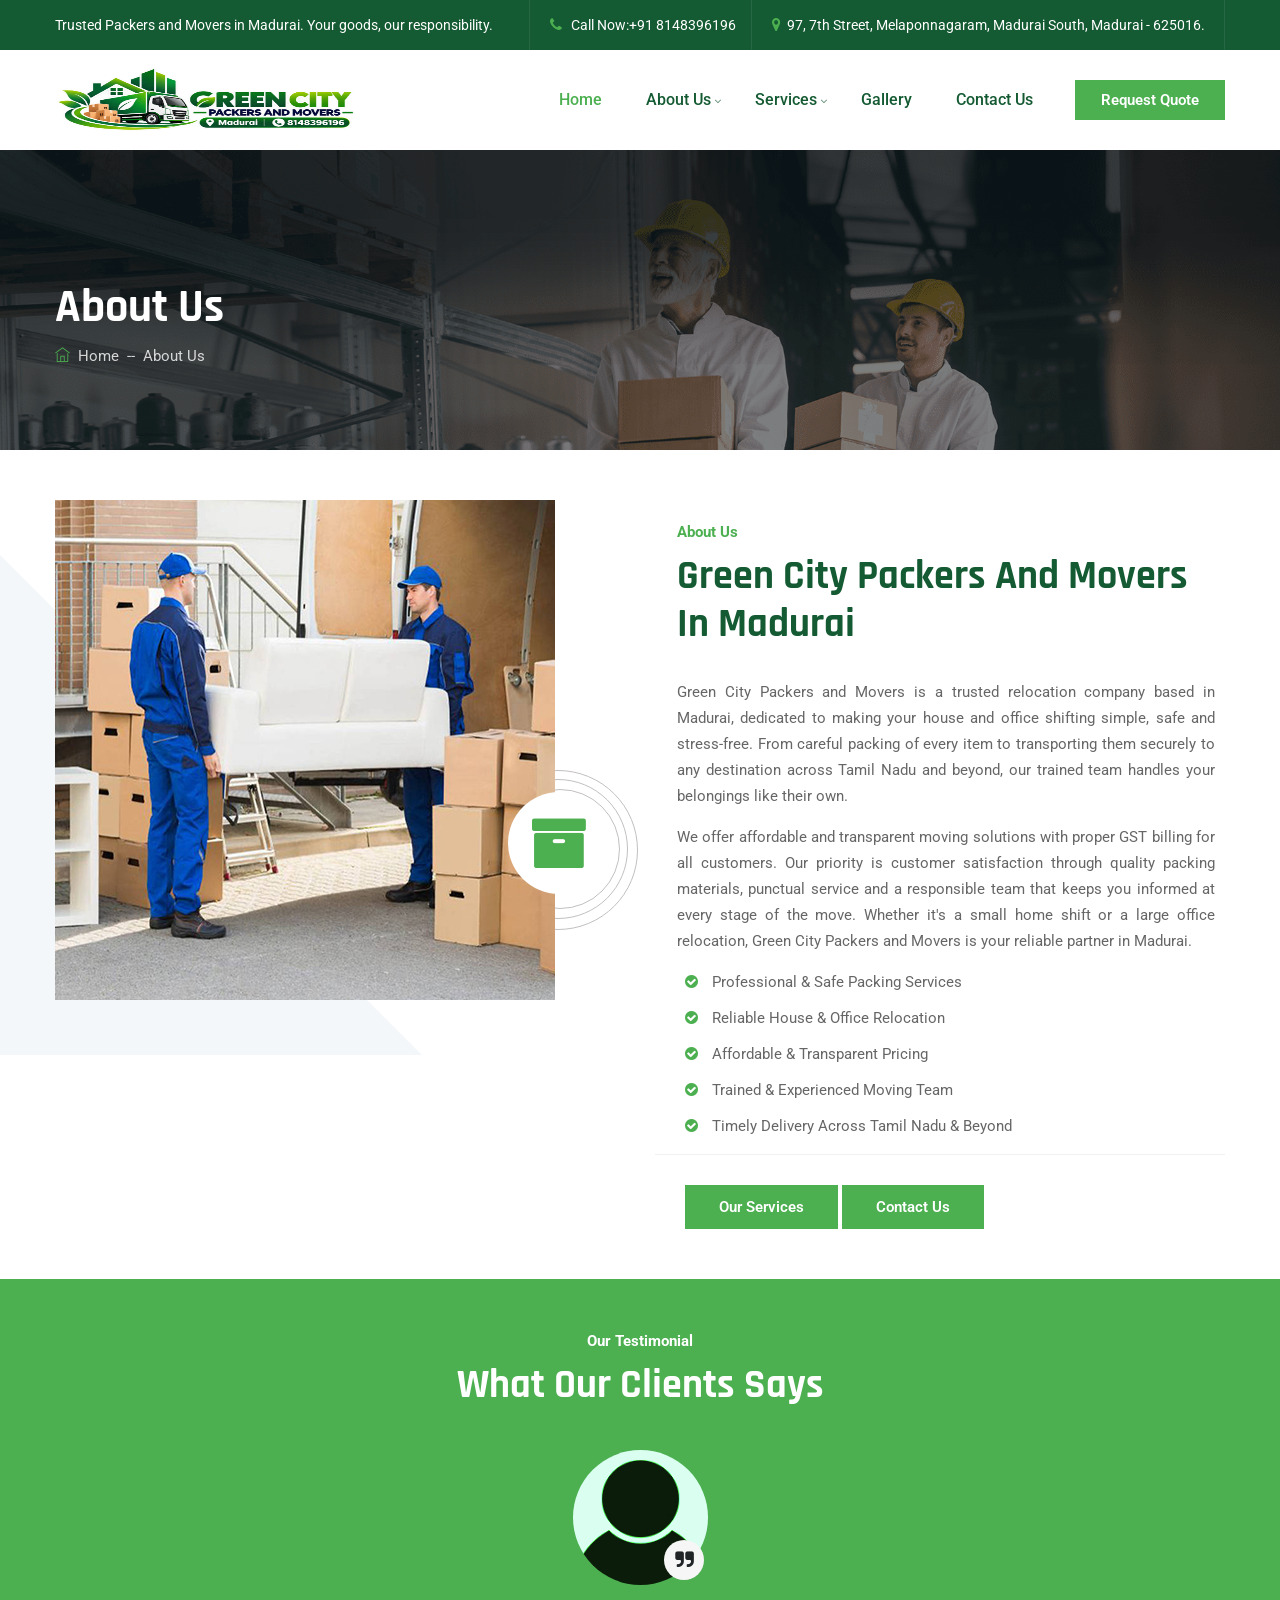
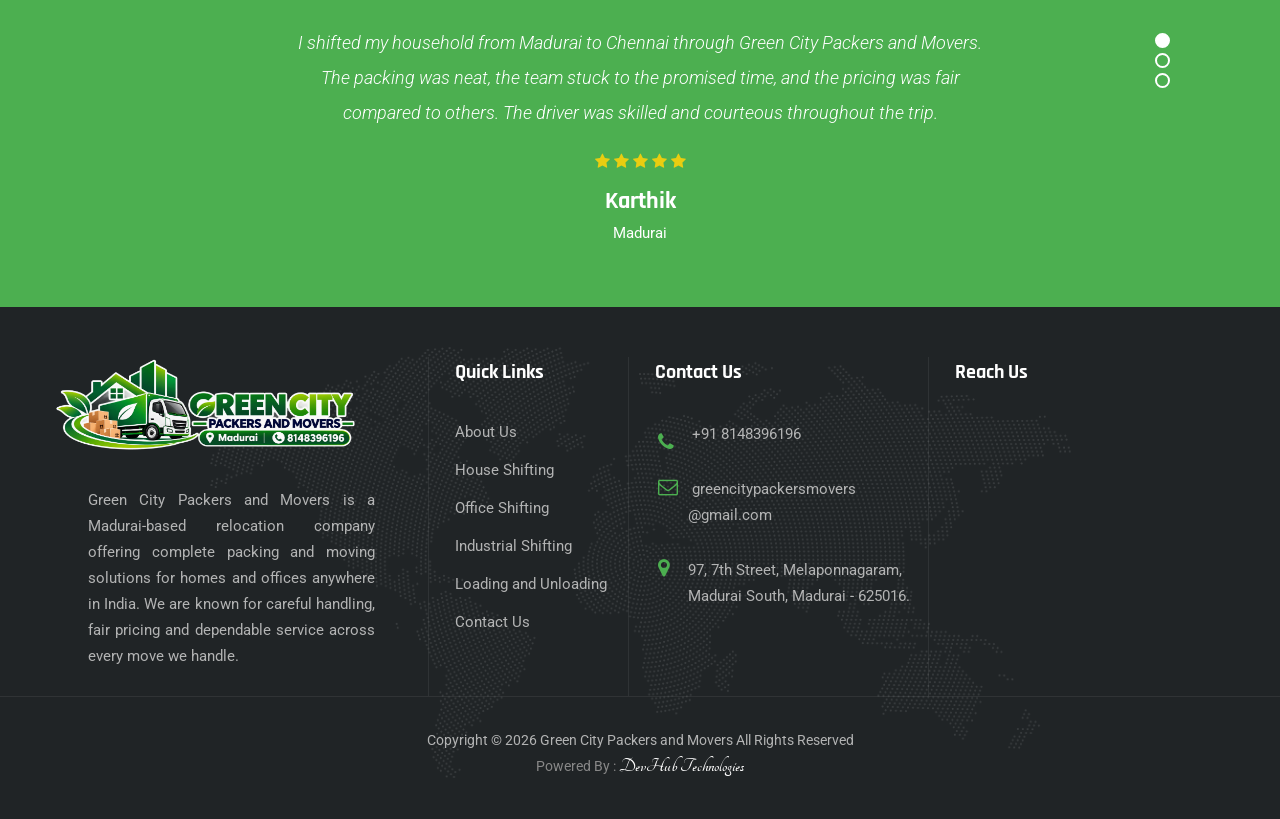
==== about.html @ 74641498 "Add files via upload" ====
<!DOCTYPE html>
<html lang="en">


<head>
    <meta charset="utf-8">
    <meta http-equiv="X-UA-Compatible" content="IE=edge">
    <meta name="keywords" content="Green City Packers and Movers | Best Packers and Movers in Madurai" />
    <meta name="description" content="Best Packers and Movers in Madurai" />
    <meta name="author" content="Green City Packers and Movers" />
    <meta name="viewport" content="width=device-width, initial-scale=1, maximum-scale=1" />
    <title>Green City Packers and Movers &#8211; Madurai</title>


<!-- favicon icon -->
<link rel="shortcut icon" href="images/greencity-favicon.ico"/>

<!-- bootstrap -->
<link rel="stylesheet" type="text/css" href="css/bootstrap.min.css"/>

<!-- animate -->
<link rel="stylesheet" type="text/css" href="css/animate.css"/>

<!-- flaticon -->
<link rel="stylesheet" type="text/css" href="css/flaticon.css"/>

<!-- fontawesome -->
<link rel="stylesheet" type="text/css" href="css/font-awesome.min.css"/>

<!-- themify -->
<link rel="stylesheet" type="text/css" href="css/themify-icons.css"/>

<!-- slick -->
<link rel="stylesheet" type="text/css" href="css/slick.css">

<!-- prettyphoto -->
<link rel="stylesheet" type="text/css" href="css/prettyPhoto.css">

<!-- shortcodes -->
<link rel="stylesheet" type="text/css" href="css/shortcode.css"/>

<!-- main -->
<link rel="stylesheet" type="text/css" href="css/main.css"/>

<!-- megamenu -->
<link rel="stylesheet" type="text/css" href="css/megamenu.css"/>

<!-- responsive -->
<link rel="stylesheet" type="text/css" href="css/responsive.css"/>

<link type="text/css" rel="stylesheet" href="https://fonts.googleapis.com/css?family=Tangerine">


</head>

<body>
    <!--page start-->

    <div class="page">

        <!-- header -->

        <!--header start-->
<header id="masthead" class="header cmt-header-style-02">
    <!-- cmt-topbar-wrapper -->
    <div class="cmt-topbar cmt-bgcolor-transpatant cmt-textcolor-white clearfix">
        <div class="container">
            <div class="row">
                <div class="col-md-12 d-flex flex-row align-items-center justify-content-center">
                    <div class="cmt-topbar-content">
                        <ul class="top-contact text-left">
                            <li class="list-inline-item">Trusted Packers and Movers in Madurai. Your goods, our responsibility.</li>
                        </ul>
                    </div>
                    <div class="top_bar_contact_item ml-auto">
                        <div class="top_bar_icon"><i class="fa fa-phone"></i>
                        </div> Call Now:<a href="tel:+918148396196">+91 8148396196</a>
                    </div>
                    <div class="top_bar_contact_item">
                        <div class="top_bar_icon"><i class="fa fa-map-marker"></i></div><a href="https://www.google.com/maps/search/?api=1&query=97+7th+Street+Melaponnagaram+Madurai+South+Madurai+625016" target="_blank">97, 7th Street, Melaponnagaram, Madurai South, Madurai - 625016.</a>
                    </div>
                </div>
            </div>
        </div>
    </div><!-- cmt-topbar-wrapper end -->
    <!-- site-header-menu -->
    <div id="site-header-menu" class="site-header-menu">
        <div class="site-header-menu-inner cmt-stickable-header ">
            <div class="container">
                <div class="row">
                    <div class="col">
                        <!--site-navigation -->
                        <div class="site-navigation d-flex flex-row align-items-center">
                            <!-- site-branding -->
                            <div class="site-branding mr-auto">

                                <a class="home-link" href="index.html" title="Green City Packers and Movers" rel="home">

                                    <img id="logo-img" class="img-center standardlogo" src="images/green.png" alt="logo-img" style="width: 300px; max-width: 100%; height: auto;">

                                </a>

                            </div><!-- site-branding end -->
                            <div class="btn-show-menu-mobile menubar menubar--squeeze">
                                <span class="menubar-box">
                                    <span class="menubar-inner"></span>
                                </span>
                            </div>
                            <!-- menu -->
                            <nav class="main-menu menu-mobile" id="menu">
                                <ul class="menu">
                                    <li class="mega-menu-item active"><a href="index.html">Home</a> </li>
                                    <li class="mega-menu-item"><a href="about.html">About Us</a>
                                        <ul class="mega-submenu">
                                            <li><a href="about.html">About Green City Packers and Movers</a></li>
                                            <li><a href="testimonials.html">Our Testimonials</a></li>
                                        </ul>
                                    </li>
                                    <li class="mega-menu-item"><a href="services.html">Services</a>
                                        <ul class="mega-submenu">
                                            <li><a href="house-shifting.html">House Shifting</a></li>
                                            <li><a href="office-shifting.html">Office Shifting</a></li>
                                            <li><a href="industrial-shifting.html">Industrial Shifting</a></li>
                                            <li><a href="loading-and-unloading.html">Loading and Unloading</a></li>
                                        </ul>
                                    </li>
                                    <li class="mega-menu-item"><a href="gallery.html">Gallery</a>
                                    </li>                                   
                                    </li>
                                    <li class="mega-menu-item">
                                        <a href="contact.html">Contact Us</a>
                                    </li>
                                </ul>
                            </nav>
                            <div class="header_extra cmt-textcolor-white d-flex flex-row align-items-center justify-content-end">

                                <div class="header_btn">
                                    <a class="cmt-btn cmt-btn-size-md cmt-btn-shape-square cmt-btn-style-fill cmt-btn-color-skincolor" href="contact.html">Request Quote</a>
                                </div>
                            </div>
                        </div><!-- site-navigation end-->
                    </div>
                </div>
            </div>
        </div>
    </div>
    <!-- site-header-menu end-->
</header>

        <!-- page-title -->
        <div class="cmt-page-title-row">
            <div class="cmt-page-title-row-inner">
                <div class="container">
                    <div class="row align-items-center">
                        <div class="col-lg-12">
                            <div class="page-title-heading">
                                <h2 class="title">About Us</h2>
                            </div>
                            <div class="breadcrumb-wrapper">
                                <span>
                                    <a title="Green City Packers and Movers" href="index.html" class="home">
                                    <i class="themifyicon ti-home"></i> &nbsp;Home</a>
                                </span>
                                <span class="cmt-bread-sep">&nbsp;--&nbsp;</span>
                                <span><a href="about.html">About Us</a></span>
                            </div>
                        </div>
                    </div>
                </div>
            </div>                    
        </div>
        <!-- page-title end -->


        <!-- about-section -->
        <section class="cmt-row about-section_1 cmt-bgcolor-white clearfix mb-55 res-991-mb-0">
            <div class="container">
                <div class="row">
                    <!-- row -->
                    <div class="col-lg-6 col-md-12 col-sm-12">
                        <!-- cmt_single_image-wrapper -->
                        <div class="cmt_single_image-wrapper image-top-left-angle z-index-1 pr-35 res-991-pr-0">
                            <img class="img-fluid" src="images/single-img-10.jpg" title="single-img-ten" alt="single-img-ten" style="width: 500px; height: 500px;">
                        </div><!-- cmt_single_image-wrapper end -->
                        <div class="cmt-play-icon cmt-left-video-icon text-right res-991-mr-0">
                            <div class="cmt-play-icon-animation">
                                <div class="cmt-icon cmt-icon_element-fill cmt-icon_element-color-white cmt-icon_element-size-lg cmt-icon_element-style-rounded animation">
                                    <i class="fa fa-archive"></i>
                                </div>
                            </div>
                        </div>
                    </div>
                    <div class="col-lg-6 col-md-12 col-sm-12">
                        <div class="spacing-13">
                            <!-- section title -->
                            <div class="section-title clearfix res-991-pt-45">
                                <div class="title-header">
                                    <h3>About Us</h3>
                                    <h2 class="title">Green City Packers and Movers in Madurai</h2>
                                </div>
                            </div><!-- section title end -->
                            <div class="mb-15" style="text-align:justify">Green City Packers and Movers is a trusted relocation company based in Madurai, dedicated to making your house and office shifting simple, safe and stress-free. From careful packing of every item to transporting them securely to any destination across Tamil Nadu and beyond, our trained team handles your belongings like their own.</div>
                            <div class="mb-15" style="text-align:justify">We offer affordable and transparent moving solutions with proper GST billing for all customers. Our priority is customer satisfaction through quality packing materials, punctual service and a responsible team that keeps you informed at every stage of the move. Whether it's a small home shift or a large office relocation, Green City Packers and Movers is your reliable partner in Madurai.</div>
                        </div>
                        <!-- Key Features -->

                        <ul style="padding-left: 30px; margin: 0; list-style: none;">
                            <li style="margin-bottom: 10px;">
                                <i class="fa fa-check-circle" style="color: #4CAF50; margin-right: 10px;"></i>
                                Professional & Safe Packing Services
                            </li>

                            <li style="margin-bottom: 10px;">
                                <i class="fa fa-check-circle" style="color: #4CAF50; margin-right: 10px;"></i>
                                Reliable House & Office Relocation
                            </li>

                            <li style="margin-bottom: 10px;">
                                <i class="fa fa-check-circle" style="color: #4CAF50; margin-right: 10px;"></i>
                                Affordable & Transparent Pricing
                            </li>

                            <li style="margin-bottom: 10px;">
                                <i class="fa fa-check-circle" style="color: #4CAF50; margin-right: 10px;"></i>
                                Trained & Experienced Moving Team
                            </li>

                            <li style="margin-bottom: 10px;">
                                <i class="fa fa-check-circle" style="color: #4CAF50; margin-right: 10px;"></i>
                                Timely Delivery Across Tamil Nadu & Beyond
                            </li>
                        </ul>

                        <div class="cmt-horizontal_sep mt-15 mb-30"></div>
                        <div class="about-text-box fs-17" style="padding-left: 30px;">
                            <span>
                                <a class="cmt-btn cmt-btn-size-md cmt-btn-shape-square cmt-btn-style-fill cmt-btn-color-skincolor" href="services.html">Our Services</a>
                                <a class="cmt-btn cmt-btn-size-md cmt-btn-shape-square cmt-btn-style-fill cmt-btn-color-skincolor" href="contact.html">Contact Us</a>
                            </span>
                        </div>
                    </div>
                    
                </div>
                
            </div><!-- row end -->
            </div>
        </section><!-- about-section end -->


    <!--  testimonial-section -->
    <section class="cmt-row testimonial-section cmt-bg cmt-bgimage-yes cmt-bg-pattern cmt-bgcolor-skincolor bg-img20 clearfix">
        <div class=" cmt-bg-layer cmt-row-wrapper-bg-layer"></div>
        <div class="container">
            <div class="row">
                <div class="col-lg-12 col-md-12 col-sm-12 m-auto">
                    <!--section title-->
                    <div class="section-title text-center cmt-textcolor-white">
                        <div class="title-header">
                            <h3>Our Testimonial</h3>
                            <h2 class="title">What Our Clients Says</h2>
                        </div>
                    </div>
                </div>
            </div>
            <div class="row slick_slider slick-dot-style1" data-slick='{"slidesToShow": 1, "slidesToScroll": 1, "arrows":false,"dots":true, "autoplay":true, "infinite":true,
                        "responsive": [{"breakpoint":1360,"settings":{"slidesToShow": 1}},
                        {"breakpoint":1100,"settings":{"slidesToShow": 1}}, 
                        {"breakpoint":992,"settings":{"slidesToShow": 1}},
                        {"breakpoint":630,"settings":{"slidesToShow": 1}}]}'>
                <div class="cmt-box-col-wrapper col-lg-12">
                    <!-- testimonials -->
                    <div class="testimonials style5">
                        <div class="testimonial-avatar">
                            <div class="testimonial-img">
                                <img class="img-fluid" src="images/testimonial/review-img1-100x100.jpg" alt="testimonial-img" style="filter: grayscale(100%) sepia(100%) hue-rotate(70deg) saturate(300%);">
                            </div>
                        </div>
                        <div class="testimonial-content">
                            <blockquote class="testimonial-text">I shifted my household from Madurai to Chennai through Green City Packers and Movers. The packing was neat, the team stuck to the promised time, and the pricing was fair compared to others. The driver was skilled and courteous throughout the trip.</blockquote>
                            <div class="cmt-ratting-star">
                                <i class="fa fa-star"></i>
                                <i class="fa fa-star"></i>
                                <i class="fa fa-star"></i>
                                <i class="fa fa-star"></i>
                                <i class="fa fa-star"></i>
                            </div>
                            <div class="testimonial-caption">
                                <h3>Karthik</h3>
                                <span>Madurai</span>
                            </div>
                        </div>
                    </div><!-- testimonials end -->
                </div>
                <div class="cmt-box-col-wrapper col-lg-12">
                    <!-- testimonials -->
                    <div class="testimonials style5">
                        <div class="testimonial-avatar">
                            <div class="testimonial-img">
                                <img class="img-fluid" src="images/testimonial/review-img2-100x100.jpg" alt="testimonial-img" style="filter: grayscale(100%) sepia(100%) hue-rotate(70deg) saturate(300%);">
                            </div>
                        </div>
                        <div class="testimonial-content">
                            <blockquote class="testimonial-text">Genuinely one of the better packers and movers I have dealt with in Madurai. The packing was neat and the crew was quick to respond and friendly. Thanks to the entire team for making our shifting so smooth.</blockquote>
                            <div class="cmt-ratting-star">
                                <i class="fa fa-star"></i>
                                <i class="fa fa-star"></i>
                                <i class="fa fa-star"></i>
                                <i class="fa fa-star"></i>
                                <i class="fa fa-star"></i>
                            </div>
                            <div class="testimonial-caption">
                                <h3>Deepa</h3>
                                <span>Madurai</span>
                            </div>
                        </div>
                    </div><!-- testimonials end -->
                </div>
                <div class="cmt-box-col-wrapper col-lg-12">
                    <!-- testimonials -->
                    <div class="testimonials style5">
                        <div class="testimonial-avatar">
                            <div class="testimonial-img">
                                <img class="img-fluid" src="images/testimonial/review-img3-100x100.jpg" alt="testimonial-img" style="filter: grayscale(100%) sepia(100%) hue-rotate(70deg) saturate(300%);">
                            </div>
                        </div>
                        <div class="testimonial-content">
                            <blockquote class="testimonial-text">Great experience overall! Nothing went wrong during the move and the whole team was dependable and easy to work with. Would definitely recommend Green City Packers and Movers to anyone in Madurai.
                            </blockquote>
                            <div class="cmt-ratting-star">
                                <i class="fa fa-star"></i>
                                <i class="fa fa-star"></i>
                                <i class="fa fa-star"></i>
                                <i class="fa fa-star"></i>
                                <i class="fa fa-star"></i>
                            </div>
                            <div class="testimonial-caption">
                                <h3>Priya</h3>
                                <span>Madurai</span>
                            </div>
                        </div>
                    </div><!-- testimonials end -->
                </div>
            </div>
        </div>
    </section><!-- testimonial-section end -->

    </div>

   <!--Main site Over-->

    
<!--footer start-->
 
<footer class="footer widget-footer clearfix">
    <div class="first-footer">
        <div class="container">
            <div class="row">
                <div class="col-sm-7 col-md-7 col-lg-4 widget-area">
                    <div class="widget widget_text  clearfix">
                        <div class="footer-logo">
                            <img id="footer-logo-img" class="img-center" src="images/green.png" alt="" style="width: 300px; max-width: 100%; height: auto;">
                        </div>
                        <ul class="widget_contact_wrapper">
                            <li style="text-align:justify">Green City Packers and Movers is a Madurai-based relocation company offering complete packing and moving solutions for homes and offices anywhere in India. We are known for careful handling, fair pricing and dependable service across every move we handle.</li>
                        </ul>
                    </div>
                </div>
                <div class="col-sm-5 col-md-5 col-lg-2 widget-area">
                    <div class="widget widget_nav_menu clearfix">
                        <h3 class="widget-title">Quick Links</h3>
                        <ul class="menu-footer-quick-service-links">
                            <li><a href="about.html"> About Us</a></li>
                            <li><a href="house-shifting.html"> House Shifting</a></li>
                            <li><a href="office-shifting.html">Office Shifting</a></li>
                            <li><a href="industrial-shifting.html">Industrial Shifting</a></li>
                            <li><a href="loading-and-unloading.html">Loading and Unloading</a></li>
                            <li><a href="contact.html">Contact Us</a></li>
                            
                        </ul>
                    </div>
                </div>
                <div class="col-sm-6 col-md-6 col-lg-3 widget-area">
                    <div class="widget widget_nav_menu clearfix">
                        <h3 class="widget-title">Contact Us</h3>
                        <ul class="widget_contact_wrapper">
                            
                            <li>
                                <i class="fa fa-phone cmt-textcolor-skincolor"></i><a href="tel:+918148396196"> +91 8148396196</a>
                            </li>
                            <li>
                                <i class="fa fa-envelope-o cmt-textcolor-skincolor"></i>
                                <a href="mailto:greencitypackersmovers@gmail.com">greencitypackersmovers<br>@gmail.com</a>
                            </li>
                            <li>
                                <i class="fa fa-map-marker cmt-textcolor-skincolor"></i>97, 7th Street, Melaponnagaram,<br>Madurai South, Madurai - 625016.
                            </li>
                        </ul>
                    </div>
                </div>
                
                <div class="col-sm-6 col-md-6 col-lg-3 widget-area">
                    <div class="widget widget-text clearfix">
                        <h3 class="widget-title">Reach Us</h3>
                        <div class="footer-widget__posts-list">
                            <iframe src="https://www.google.com/maps?q=97%2C%207th%20Street%2C%20Melaponnagaram%2C%20Madurai%20South%2C%20Madurai%20-%20625016&output=embed" width="300" height="230" style="border:0;" allowfullscreen="" loading="lazy" referrerpolicy="no-referrer-when-downgrade"></iframe>
                          
                        </div>
                    </div>
                </div>
            </div>
        </div>
    </div>
    <div class="bottom-footer-text">
        <div >
            <div class=" copyright">
                <div class="col-lg-12 col-md-12 col-sm-12" style="text-align:center;">
                    <span>Copyright © 2026 <a href="index.html">Green City Packers and Movers</a> All Rights Reserved</span>
                    <p>Powered By : <a class="devhub" href="https://devhubtechnologies.co.in/" target="_blank">DevHub Technologies</a></p>
                    
                </div>
            </div>
        </div>
</footer>
<!--back-to-top start-->
<a id="totop" href="#top">
    <i class="fa fa-angle-up"></i>
</a>
<!--back-to-top end-->
</div>
<!--Page End-->
<!-- Javascript -->
<script src="js/jquery-3.6.0.min.js"></script>
<script src="js/jquery-migrate-3.3.2.min.js"></script>
<script src="js/bootstrap.min.js"></script>
<script src="js/jquery.easing.js"></script>
<script src="js/popper.min.js"></script>
<script src="js/jquery-waypoints.js"></script>
<script src="js/jquery-validate.js"></script>
<script src="js/jquery.prettyPhoto.js"></script>
<script src="js/slick.min.js"></script>
<script src="js/numinate.min.js"></script>
<script src="js/main.js"></script>

<script src='https://www.google.com/recaptcha/api.js'></script> <!-- Google API For Recaptcha  -->
<script>
function submitUserForm() {
    var response = grecaptcha.getResponse();
    if(response.length == 0) {
        document.getElementById('g-recaptcha-error').innerHTML = '<span style="color:red;">This field is required.</span>';
        return false;
    }
    return true;
}
</script>

<style>
    .devhub {
    font-family: 'Tangerine', cursive;
    font-size: 20px;
    font-weight: 700;
    color: #fff !important;
    text-decoration: none;
    transition: all 0.3s ease;
}

.devhub:hover {
    font-size: 26px;
    color: #4CAF50 !important;
    text-decoration: none;
}
</style>

</body>

</html>
---- css/flaticon.css ----
/*
  	Flaticon icon font: Flaticon
  	Creation date: 07/07/2020 08:48
  	*/

@font-face {
  font-family: "Flaticon";
  src: url("../fonts/Flaticon.eot");
  src: url("../fonts/Flaticond41d.eot?#iefix") format("embedded-opentype"),
       url("../fonts/Flaticon.woff2") format("woff2"),
       url("../fonts/Flaticon.woff") format("woff"),
       url("../fonts/Flaticon.ttf") format("truetype"),
       url("../fonts/Flaticon.svg#Flaticon") format("svg");
  font-weight: normal;
  font-style: normal;
}

@media screen and (-webkit-min-device-pixel-ratio:0) {
  @font-face {
    font-family: "Flaticon";
    src: url("../fonts/Flaticon.svg#Flaticon") format("svg");
  }
}

[class^="flaticon-"]:before, [class*=" flaticon-"]:before,
[class^="flaticon-"]:after, [class*=" flaticon-"]:after {   
  font-family: Flaticon;
  font-size:  inherit;
  font-style: normal;
}


.flaticon-logistics:before { content: "\f100"; }
.flaticon-location:before { content: "\f101"; }
.flaticon-vessel:before { content: "\f102"; }
.flaticon-forklift:before { content: "\f103"; }
.flaticon-open:before { content: "\f104"; }
.flaticon-worldwide-shipping:before { content: "\f105"; }
.flaticon-plane:before { content: "\f106"; }
.flaticon-airplane:before { content: "\f107"; }
.flaticon-travel:before { content: "\f108"; }
.flaticon-airport:before { content: "\f109"; }
.flaticon-yacht:before { content: "\f10a"; }
.flaticon-fishing-boat:before { content: "\f10b"; }
.flaticon-vessel-1:before { content: "\f10c"; }
.flaticon-container:before { content: "\f10d"; }
.flaticon-boxes:before { content: "\f10e"; }
.flaticon-air-freight:before { content: "\f10f"; }
.flaticon-shipping:before { content: "\f110"; }
.flaticon-delivery:before { content: "\f111"; }
.flaticon-truck:before { content: "\f112"; }
.flaticon-shipping-1:before { content: "\f113"; }
.flaticon-pin:before { content: "\f114"; }
.flaticon-location-1:before { content: "\f115"; }
.flaticon-world:before { content: "\f116"; }
.flaticon-remote:before { content: "\f117"; }
.flaticon-hook:before { content: "\f118"; }
.flaticon-warehouse:before { content: "\f119"; }
.flaticon-shipping-2:before { content: "\f11a"; }
.flaticon-cargo-ship:before { content: "\f11b"; }
.flaticon-delivery-truck:before { content: "\f11c"; }
.flaticon-launch:before { content: "\f11d"; }
.flaticon-delivery-truck-1:before { content: "\f11e"; }
.flaticon-delivery-truck-2:before { content: "\f11f"; }
.flaticon-fast-delivery:before { content: "\f120"; }
.flaticon-push-cart:before { content: "\f121"; }
.flaticon-import:before { content: "\f122"; }
.flaticon-export:before { content: "\f123"; }
.flaticon-email:before { content: "\f124"; }
.flaticon-forklift-1:before { content: "\f125"; }
.flaticon-email-1:before { content: "\f126"; }
.flaticon-conveyor:before { content: "\f127"; }
.flaticon-call:before { content: "\f128"; }
.flaticon-play:before { content: "\f129"; }
.flaticon-video-player:before { content: "\f12a"; }
.flaticon-play-1:before { content: "\f12b"; }
.flaticon-play-button:before { content: "\f12c"; }
---- css/themify-icons.css ----
@font-face {
	font-family: 'themify';
	src:url('../fonts/themify9f24.eot?-fvbane');
	src:url('../fonts/themifyd41d.eot?#iefix-fvbane') format('embedded-opentype'),
		url('../fonts/themify9f24.woff?-fvbane') format('woff'),
		url('../fonts/themify9f24.ttf?-fvbane') format('truetype'),
		url('../fonts/themify9f24.svg?-fvbane#themify') format('svg');
	font-weight: normal;
	font-style: normal;
}

[class^="ti-"], [class*=" ti-"] {
	font-family: 'themify';
	speak: none;
	font-style: normal;
	font-weight: normal;
	font-variant: normal;
	text-transform: none;
	line-height: 1;

	/* Better Font Rendering =========== */
	-webkit-font-smoothing: antialiased;
	-moz-osx-font-smoothing: grayscale;
}

.ti-wand:before {
	content: "\e600";
}
.ti-volume:before {
	content: "\e601";
}
.ti-user:before {
	content: "\e602";
}
.ti-unlock:before {
	content: "\e603";
}
.ti-unlink:before {
	content: "\e604";
}
.ti-trash:before {
	content: "\e605";
}
.ti-thought:before {
	content: "\e606";
}
.ti-target:before {
	content: "\e607";
}
.ti-tag:before {
	content: "\e608";
}
.ti-tablet:before {
	content: "\e609";
}
.ti-star:before {
	content: "\e60a";
}
.ti-spray:before {
	content: "\e60b";
}
.ti-signal:before {
	content: "\e60c";
}
.ti-shopping-cart:before {
	content: "\e60d";
}
.ti-shopping-cart-full:before {
	content: "\e60e";
}
.ti-settings:before {
	content: "\e60f";
}
.ti-search:before {
	content: "\e610";
}
.ti-zoom-in:before {
	content: "\e611";
}
.ti-zoom-out:before {
	content: "\e612";
}
.ti-cut:before {
	content: "\e613";
}
.ti-ruler:before {
	content: "\e614";
}
.ti-ruler-pencil:before {
	content: "\e615";
}
.ti-ruler-alt:before {
	content: "\e616";
}
.ti-bookmark:before {
	content: "\e617";
}
.ti-bookmark-alt:before {
	content: "\e618";
}
.ti-reload:before {
	content: "\e619";
}
.ti-plus:before {
	content: "\e61a";
}
.ti-pin:before {
	content: "\e61b";
}
.ti-pencil:before {
	content: "\e61c";
}
.ti-pencil-alt:before {
	content: "\e61d";
}
.ti-paint-roller:before {
	content: "\e61e";
}
.ti-paint-bucket:before {
	content: "\e61f";
}
.ti-na:before {
	content: "\e620";
}
.ti-mobile:before {
	content: "\e621";
}
.ti-minus:before {
	content: "\e622";
}
.ti-medall:before {
	content: "\e623";
}
.ti-medall-alt:before {
	content: "\e624";
}
.ti-marker:before {
	content: "\e625";
}
.ti-marker-alt:before {
	content: "\e626";
}
.ti-arrow-up:before {
	content: "\e627";
}
.ti-arrow-right:before {
	content: "\e628";
}
.ti-arrow-left:before {
	content: "\e629";
}
.ti-arrow-down:before {
	content: "\e62a";
}
.ti-lock:before {
	content: "\e62b";
}
.ti-location-arrow:before {
	content: "\e62c";
}
.ti-link:before {
	content: "\e62d";
}
.ti-layout:before {
	content: "\e62e";
}
.ti-layers:before {
	content: "\e62f";
}
.ti-layers-alt:before {
	content: "\e630";
}
.ti-key:before {
	content: "\e631";
}
.ti-import:before {
	content: "\e632";
}
.ti-image:before {
	content: "\e633";
}
.ti-heart:before {
	content: "\e634";
}
.ti-heart-broken:before {
	content: "\e635";
}
.ti-hand-stop:before {
	content: "\e636";
}
.ti-hand-open:before {
	content: "\e637";
}
.ti-hand-drag:before {
	content: "\e638";
}
.ti-folder:before {
	content: "\e639";
}
.ti-flag:before {
	content: "\e63a";
}
.ti-flag-alt:before {
	content: "\e63b";
}
.ti-flag-alt-2:before {
	content: "\e63c";
}
.ti-eye:before {
	content: "\e63d";
}
.ti-export:before {
	content: "\e63e";
}
.ti-exchange-vertical:before {
	content: "\e63f";
}
.ti-desktop:before {
	content: "\e640";
}
.ti-cup:before {
	content: "\e641";
}
.ti-crown:before {
	content: "\e642";
}
.ti-comments:before {
	content: "\e643";
}
.ti-comment:before {
	content: "\e644";
}
.ti-comment-alt:before {
	content: "\e645";
	
}
.ti-close:before {
	content: "\e646";
}
.ti-clip:before {
	content: "\e647";
}
.ti-angle-up:before {
	content: "\e648";
}
.ti-angle-right:before {
	content: "\e649";
}
.ti-angle-left:before {
	content: "\e64a";
}
.ti-angle-down:before {
	content: "\e64b";
}
.ti-check:before {
	content: "\e64c";
}
.ti-check-box:before {
	content: "\e64d";
}
.ti-camera:before {
	content: "\e64e";
}
.ti-announcement:before {
	content: "\e64f";
}
.ti-brush:before {
	content: "\e650";
}
.ti-briefcase:before {
	content: "\e651";
}
.ti-bolt:before {
	content: "\e652";
}
.ti-bolt-alt:before {
	content: "\e653";
}
.ti-blackboard:before {
	content: "\e654";
}
.ti-bag:before {
	content: "\e655";
}
.ti-move:before {
	content: "\e656";
}
.ti-arrows-vertical:before {
	content: "\e657";
}
.ti-arrows-horizontal:before {
	content: "\e658";
}
.ti-fullscreen:before {
	content: "\e659";
}
.ti-arrow-top-right:before {
	content: "\e65a";
}
.ti-arrow-top-left:before {
	content: "\e65b";
}
.ti-arrow-circle-up:before {
	content: "\e65c";
}
.ti-arrow-circle-right:before {
	content: "\e65d";
}
.ti-arrow-circle-left:before {
	content: "\e65e";
}
.ti-arrow-circle-down:before {
	content: "\e65f";
}
.ti-angle-double-up:before {
	content: "\e660";
}
.ti-angle-double-right:before {
	content: "\e661";
}
.ti-angle-double-left:before {
	content: "\e662";
}
.ti-angle-double-down:before {
	content: "\e663";
}
.ti-zip:before {
	content: "\e664";
}
.ti-world:before {
	content: "\e665";
}
.ti-wheelchair:before {
	content: "\e666";
}
.ti-view-list:before {
	content: "\e667";
}
.ti-view-list-alt:before {
	content: "\e668";
}
.ti-view-grid:before {
	content: "\e669";
}
.ti-uppercase:before {
	content: "\e66a";
}
.ti-upload:before {
	content: "\e66b";
}
.ti-underline:before {
	content: "\e66c";
}
.ti-truck:before {
	content: "\e66d";
}
.ti-timer:before {
	content: "\e66e";
}
.ti-ticket:before {
	content: "\e66f";
}
.ti-thumb-up:before {
	content: "\e670";
}
.ti-thumb-down:before {
	content: "\e671";
}
.ti-text:before {
	content: "\e672";
}
.ti-stats-up:before {
	content: "\e673";
}
.ti-stats-down:before {
	content: "\e674";
}
.ti-split-v:before {
	content: "\e675";
}
.ti-split-h:before {
	content: "\e676";
}
.ti-smallcap:before {
	content: "\e677";
}
.ti-shine:before {
	content: "\e678";
}
.ti-shift-right:before {
	content: "\e679";
}
.ti-shift-left:before {
	content: "\e67a";
}
.ti-shield:before {
	content: "\e67b";
}
.ti-notepad:before {
	content: "\e67c";
}
.ti-server:before {
	content: "\e67d";
}
.ti-quote-right:before {
	content: "\e67e";
}
.ti-quote-left:before {
	content: "\e67f";
}
.ti-pulse:before {
	content: "\e680";
}
.ti-printer:before {
	content: "\e681";
}
.ti-power-off:before {
	content: "\e682";
}
.ti-plug:before {
	content: "\e683";
}
.ti-pie-chart:before {
	content: "\e684";
}
.ti-paragraph:before {
	content: "\e685";
}
.ti-panel:before {
	content: "\e686";
}
.ti-package:before {
	content: "\e687";
}
.ti-music:before {
	content: "\e688";
}
.ti-music-alt:before {
	content: "\e689";
}
.ti-mouse:before {
	content: "\e68a";
}
.ti-mouse-alt:before {
	content: "\e68b";
}
.ti-money:before {
	content: "\e68c";
}
.ti-microphone:before {
	content: "\e68d";
}
.ti-menu:before {
	content: "\e68e";
}
.ti-menu-alt:before {
	content: "\e68f";
}
.ti-map:before {
	content: "\e690";
}
.ti-map-alt:before {
	content: "\e691";
}
.ti-loop:before {
	content: "\e692";
}
.ti-location-pin:before {
	content: "\e693";
}
.ti-list:before {
	content: "\e694";
}
.ti-light-bulb:before {
	content: "\e695";
}
.ti-Italic:before {
	content: "\e696";
}
.ti-info:before {
	content: "\e697";
}
.ti-infinite:before {
	content: "\e698";
}
.ti-id-badge:before {
	content: "\e699";
}
.ti-hummer:before {
	content: "\e69a";
}
.ti-home:before {
	content: "\e69b";
}
.ti-help:before {
	content: "\e69c";
}
.ti-headphone:before {
	content: "\e69d";
}
.ti-harddrives:before {
	content: "\e69e";
}
.ti-harddrive:before {
	content: "\e69f";
}
.ti-gift:before {
	content: "\e6a0";
}
.ti-game:before {
	content: "\e6a1";
}
.ti-filter:before {
	content: "\e6a2";
}
.ti-files:before {
	content: "\e6a3";
}
.ti-file:before {
	content: "\e6a4";
}
.ti-eraser:before {
	content: "\e6a5";
}
.ti-envelope:before {
	content: "\e6a6";
}
.ti-download:before {
	content: "\e6a7";
}
.ti-direction:before {
	content: "\e6a8";
}
.ti-direction-alt:before {
	content: "\e6a9";
}
.ti-dashboard:before {
	content: "\e6aa";
}
.ti-control-stop:before {
	content: "\e6ab";
}
.ti-control-shuffle:before {
	content: "\e6ac";
}
.ti-control-play:before {
	content: "\e6ad";
}
.ti-control-pause:before {
	content: "\e6ae";
}
.ti-control-forward:before {
	content: "\e6af";
}
.ti-control-backward:before {
	content: "\e6b0";
}
.ti-cloud:before {
	content: "\e6b1";
}
.ti-cloud-up:before {
	content: "\e6b2";
}
.ti-cloud-down:before {
	content: "\e6b3";
}
.ti-clipboard:before {
	content: "\e6b4";
}
.ti-car:before {
	content: "\e6b5";
}
.ti-calendar:before {
	content: "\e6b6";
}
.ti-book:before {
	content: "\e6b7";
}
.ti-bell:before {
	content: "\e6b8";
}
.ti-basketball:before {
	content: "\e6b9";
}
.ti-bar-chart:before {
	content: "\e6ba";
}
.ti-bar-chart-alt:before {
	content: "\e6bb";
}
.ti-back-right:before {
	content: "\e6bc";
}
.ti-back-left:before {
	content: "\e6bd";
}
.ti-arrows-corner:before {
	content: "\e6be";
}
.ti-archive:before {
	content: "\e6bf";
}
.ti-anchor:before {
	content: "\e6c0";
}
.ti-align-right:before {
	content: "\e6c1";
}
.ti-align-left:before {
	content: "\e6c2";
}
.ti-align-justify:before {
	content: "\e6c3";
}
.ti-align-center:before {
	content: "\e6c4";
}
.ti-alert:before {
	content: "\e6c5";
}
.ti-alarm-clock:before {
	content: "\e6c6";
}
.ti-agenda:before {
	content: "\e6c7";
}
.ti-write:before {
	content: "\e6c8";
}
.ti-window:before {
	content: "\e6c9";
}
.ti-widgetized:before {
	content: "\e6ca";
}
.ti-widget:before {
	content: "\e6cb";
}
.ti-widget-alt:before {
	content: "\e6cc";
}
.ti-wallet:before {
	content: "\e6cd";
}
.ti-video-clapper:before {
	content: "\e6ce";
}
.ti-video-camera:before {
	content: "\e6cf";
}
.ti-vector:before {
	content: "\e6d0";
}
.ti-themify-logo:before {
	content: "\e6d1";
}
.ti-themify-favicon:before {
	content: "\e6d2";
}
.ti-themify-favicon-alt:before {
	content: "\e6d3";
}
.ti-support:before {
	content: "\e6d4";
}
.ti-stamp:before {
	content: "\e6d5";
}
.ti-split-v-alt:before {
	content: "\e6d6";
}
.ti-slice:before {
	content: "\e6d7";
}
.ti-shortcode:before {
	content: "\e6d8";
}
.ti-shift-right-alt:before {
	content: "\e6d9";
}
.ti-shift-left-alt:before {
	content: "\e6da";
}
.ti-ruler-alt-2:before {
	content: "\e6db";
}
.ti-receipt:before {
	content: "\e6dc";
}
.ti-pin2:before {
	content: "\e6dd";
}
.ti-pin-alt:before {
	content: "\e6de";
}
.ti-pencil-alt2:before {
	content: "\e6df";
}
.ti-palette:before {
	content: "\e6e0";
}
.ti-more:before {
	content: "\e6e1";
}
.ti-more-alt:before {
	content: "\e6e2";
}
.ti-microphone-alt:before {
	content: "\e6e3";
}
.ti-magnet:before {
	content: "\e6e4";
}
.ti-line-double:before {
	content: "\e6e5";
}
.ti-line-dotted:before {
	content: "\e6e6";
}
.ti-line-dashed:before {
	content: "\e6e7";
}
.ti-layout-width-full:before {
	content: "\e6e8";
}
.ti-layout-width-default:before {
	content: "\e6e9";
}
.ti-layout-width-default-alt:before {
	content: "\e6ea";
}
.ti-layout-tab:before {
	content: "\e6eb";
}
.ti-layout-tab-window:before {
	content: "\e6ec";
}
.ti-layout-tab-v:before {
	content: "\e6ed";
}
.ti-layout-tab-min:before {
	content: "\e6ee";
}
.ti-layout-slider:before {
	content: "\e6ef";
}
.ti-layout-slider-alt:before {
	content: "\e6f0";
}
.ti-layout-sidebar-right:before {
	content: "\e6f1";
}
.ti-layout-sidebar-none:before {
	content: "\e6f2";
}
.ti-layout-sidebar-left:before {
	content: "\e6f3";
}
.ti-layout-placeholder:before {
	content: "\e6f4";
}
.ti-layout-menu:before {
	content: "\e6f5";
}
.ti-layout-menu-v:before {
	content: "\e6f6";
}
.ti-layout-menu-separated:before {
	content: "\e6f7";
}
.ti-layout-menu-full:before {
	content: "\e6f8";
}
.ti-layout-media-right-alt:before {
	content: "\e6f9";
}
.ti-layout-media-right:before {
	content: "\e6fa";
}
.ti-layout-media-overlay:before {
	content: "\e6fb";
}
.ti-layout-media-overlay-alt:before {
	content: "\e6fc";
}
.ti-layout-media-overlay-alt-2:before {
	content: "\e6fd";
}
.ti-layout-media-left-alt:before {
	content: "\e6fe";
}
.ti-layout-media-left:before {
	content: "\e6ff";
}
.ti-layout-media-center-alt:before {
	content: "\e700";
}
.ti-layout-media-center:before {
	content: "\e701";
}
.ti-layout-list-thumb:before {
	content: "\e702";
}
.ti-layout-list-thumb-alt:before {
	content: "\e703";
}
.ti-layout-list-post:before {
	content: "\e704";
}
.ti-layout-list-large-image:before {
	content: "\e705";
}
.ti-layout-line-solid:before {
	content: "\e706";
}
.ti-layout-grid4:before {
	content: "\e707";
}
.ti-layout-grid3:before {
	content: "\e708";
}
.ti-layout-grid2:before {
	content: "\e709";
}
.ti-layout-grid2-thumb:before {
	content: "\e70a";
}
.ti-layout-cta-right:before {
	content: "\e70b";
}
.ti-layout-cta-left:before {
	content: "\e70c";
}
.ti-layout-cta-center:before {
	content: "\e70d";
}
.ti-layout-cta-btn-right:before {
	content: "\e70e";
}
.ti-layout-cta-btn-left:before {
	content: "\e70f";
}
.ti-layout-column4:before {
	content: "\e710";
}
.ti-layout-column3:before {
	content: "\e711";
}
.ti-layout-column2:before {
	content: "\e712";
}
.ti-layout-accordion-separated:before {
	content: "\e713";
}
.ti-layout-accordion-merged:before {
	content: "\e714";
}
.ti-layout-accordion-list:before {
	content: "\e715";
}
.ti-ink-pen:before {
	content: "\e716";
}
.ti-info-alt:before {
	content: "\e717";
}
.ti-help-alt:before {
	content: "\e718";
}
.ti-headphone-alt:before {
	content: "\e719";
}
.ti-hand-point-up:before {
	content: "\e71a";
}
.ti-hand-point-right:before {
	content: "\e71b";
}
.ti-hand-point-left:before {
	content: "\e71c";
}
.ti-hand-point-down:before {
	content: "\e71d";
}
.ti-gallery:before {
	content: "\e71e";
}
.ti-face-smile:before {
	content: "\e71f";
}
.ti-face-sad:before {
	content: "\e720";
}
.ti-credit-card:before {
	content: "\e721";
}
.ti-control-skip-forward:before {
	content: "\e722";
}
.ti-control-skip-backward:before {
	content: "\e723";
}
.ti-control-record:before {
	content: "\e724";
}
.ti-control-eject:before {
	content: "\e725";
}
.ti-comments-smiley:before {
	content: "\e726";
}
.ti-brush-alt:before {
	content: "\e727";
}
.ti-youtube:before {
	content: "\e728";
}
.ti-vimeo:before {
	content: "\e729";
}
.ti-twitter:before {
	content: "\e72a";
}
.ti-time:before {
	content: "\e72b";
}
.ti-tumblr:before {
	content: "\e72c";
}
.ti-skype:before {
	content: "\e72d";
}
.ti-share:before {
	content: "\e72e";
}
.ti-share-alt:before {
	content: "\e72f";
}
.ti-rocket:before {
	content: "\e730";
}
.ti-pinterest:before {
	content: "\e731";
}
.ti-new-window:before {
	content: "\e732";
}
.ti-microsoft:before {
	content: "\e733";
}
.ti-list-ol:before {
	content: "\e734";
}
.ti-linkedin:before {
	content: "\e735";
}
.ti-layout-sidebar-2:before {
	content: "\e736";
}
.ti-layout-grid4-alt:before {
	content: "\e737";
}
.ti-layout-grid3-alt:before {
	content: "\e738";
}
.ti-layout-grid2-alt:before {
	content: "\e739";
}
.ti-layout-column4-alt:before {
	content: "\e73a";
}
.ti-layout-column3-alt:before {
	content: "\e73b";
}
.ti-layout-column2-alt:before {
	content: "\e73c";
}
.ti-instagram:before {
	content: "\e73d";
}
.ti-google:before {
	content: "\e73e";
}
.ti-github:before {
	content: "\e73f";
}
.ti-flickr:before {
	content: "\e740";
}
.ti-facebook:before {
	content: "\e741";
}
.ti-dropbox:before {
	content: "\e742";
}
.ti-dribbble:before {
	content: "\e743";
}
.ti-apple:before {
	content: "\e744";
}
.ti-android:before {
	content: "\e745";
}
.ti-save:before {
	content: "\e746";
}
.ti-save-alt:before {
	content: "\e747";
}
.ti-yahoo:before {
	content: "\e748";
}
.ti-wordpress:before {
	content: "\e749";
}
.ti-vimeo-alt:before {
	content: "\e74a";
}
.ti-twitter-alt:before {
	content: "\e74b";
}
.ti-tumblr-alt:before {
	content: "\e74c";
}
.ti-trello:before {
	content: "\e74d";
}
.ti-stack-overflow:before {
	content: "\e74e";
}
.ti-soundcloud:before {
	content: "\e74f";
}
.ti-sharethis:before {
	content: "\e750";
}
.ti-sharethis-alt:before {
	content: "\e751";
}
.ti-reddit:before {
	content: "\e752";
}
.ti-pinterest-alt:before {
	content: "\e753";
}
.ti-microsoft-alt:before {
	content: "\e754";
}
.ti-linux:before {
	content: "\e755";
}
.ti-jsfiddle:before {
	content: "\e756";
}
.ti-joomla:before {
	content: "\e757";
}
.ti-html5:before {
	content: "\e758";
}
.ti-flickr-alt:before {
	content: "\e759";
}
.ti-email:before {
	content: "\e75a";
}
.ti-drupal:before {
	content: "\e75b";
}
.ti-dropbox-alt:before {
	content: "\e75c";
}
.ti-css3:before {
	content: "\e75d";
}
.ti-rss:before {
	content: "\e75e";
}
.ti-rss-alt:before {
	content: "\e75f";
}
---- css/prettyPhoto.css ----
div.pp_default .pp_top,
div.pp_default .pp_top .pp_middle,
div.pp_default .pp_top .pp_left,
div.pp_default .pp_top .pp_right,
div.pp_default .pp_bottom,
div.pp_default .pp_bottom .pp_left,
div.pp_default .pp_bottom .pp_middle,
div.pp_default .pp_bottom .pp_right {
    height: 13px;
}
div.pp_default .pp_top .pp_left {
    background: url(../images/prettyPhoto/default/sprite.png) -78px -93px no-repeat;
}
div.pp_default .pp_top .pp_middle {
    background: url(../images/prettyPhoto/default/sprite_x.png) top left repeat-x;
}
div.pp_default .pp_top .pp_right {
    background: url(../images/prettyPhoto/default/sprite.png) -112px -93px no-repeat;
}
div.pp_default .pp_content .ppt {
    color: #f8f8f8;
}
div.pp_default .pp_content_container .pp_left {
    background: url(../images/prettyPhoto/default/sprite_y.png) -7px 0 repeat-y;
    padding-left: 13px;
}
div.pp_default .pp_content_container .pp_right {
    background: url(../images/prettyPhoto/default/sprite_y.png) top right repeat-y;
    padding-right: 13px;
}
div.pp_default .pp_next:hover {
    background: url(../images/prettyPhoto/default/sprite_next.png) center right no-repeat;
    cursor: pointer;
}
div.pp_default .pp_previous:hover {
    background: url(../images/prettyPhoto/default/sprite_prev.png) center left no-repeat;
    cursor: pointer;
}
div.pp_default .pp_expand {
    background: url(../images/prettyPhoto/default/sprite.png) 0 -29px no-repeat;
    cursor: pointer;
    width: 28px;
    height: 28px;
}
div.pp_default .pp_expand:hover {
    background: url(../images/prettyPhoto/default/sprite.png) 0 -56px no-repeat;
    cursor: pointer;
}
div.pp_default .pp_contract {
    background: url(../images/prettyPhoto/default/sprite.png) 0 -84px no-repeat;
    cursor: pointer;
    width: 28px;
    height: 28px;
}
div.pp_default .pp_contract:hover {
    background: url(../images/prettyPhoto/default/sprite.png) 0 -113px no-repeat;
    cursor: pointer;
}
div.pp_default .pp_close {
    width: 30px;
    height: 30px;
    background: url(../images/prettyPhoto/default/sprite.png) 2px 1px no-repeat;
    cursor: pointer;
}
div.pp_default .pp_gallery ul li a {
    background: url(../images/prettyPhoto/default/default_thumb.png) center center #f8f8f8;
    border: 1px solid #aaa;
}
div.pp_default .pp_social {
    margin-top: 7px;
}
div.pp_default .pp_gallery a.pp_arrow_previous,
div.pp_default .pp_gallery a.pp_arrow_next {
    position: static;
    left: auto;
}
div.pp_default .pp_nav .pp_play,
div.pp_default .pp_nav .pp_pause {
    background: url(../images/prettyPhoto/default/sprite.png) -51px 1px no-repeat;
    height: 30px;
    width: 30px;
}
div.pp_default .pp_nav .pp_pause {
    background-position: -51px -29px;
}
div.pp_default a.pp_arrow_previous,
div.pp_default a.pp_arrow_next {
    background: url(../images/prettyPhoto/default/sprite.png) -31px -3px no-repeat;
    height: 20px;
    width: 20px;
    margin: 4px 0 0;
}
div.pp_default a.pp_arrow_next {
    left: 52px;
    background-position: -82px -3px;
}
div.pp_default .pp_content_container .pp_details {
    margin-top: 5px;
}
div.pp_default .pp_nav {
    clear: none;
    height: 30px;
    width: 110px;
    position: relative;
}
div.pp_default .pp_nav .currentTextHolder {
    font-family: Georgia;
    font-style: italic;
    color: #999;
    font-size: 11px;
    left: 75px;
    line-height: 25px;
    position: absolute;
    top: 2px;
    margin: 0;
    padding: 0 0 0 10px;
}
div.pp_default .pp_close:hover,
div.pp_default .pp_nav .pp_play:hover,
div.pp_default .pp_nav .pp_pause:hover,
div.pp_default .pp_arrow_next:hover,
div.pp_default .pp_arrow_previous:hover {
    opacity: 0.7;
}
div.pp_default .pp_description {
    font-size: 11px;
    font-weight: 700;
    line-height: 14px;
    margin: 5px 50px 5px 0;
}
div.pp_default .pp_bottom .pp_left {
    background: url(../images/prettyPhoto/default/sprite.png) -78px -127px no-repeat;
}
div.pp_default .pp_bottom .pp_middle {
    background: url(../images/prettyPhoto/default/sprite_x.png) bottom left repeat-x;
}
div.pp_default .pp_bottom .pp_right {
    background: url(../images/prettyPhoto/default/sprite.png) -112px -127px no-repeat;
}
div.pp_default .pp_loaderIcon {
    background: url(../images/prettyPhoto/default/loader.gif) center center no-repeat;
}
div.light_rounded .pp_top .pp_left {
    background: url(../images/prettyPhoto/light_rounded/sprite.png) -88px -53px no-repeat;
}
div.light_rounded .pp_top .pp_right {
    background: url(../images/prettyPhoto/light_rounded/sprite.png) -110px -53px no-repeat;
}
div.light_rounded .pp_next:hover {
    background: url(../images/prettyPhoto/light_rounded/btnNext.png) center right no-repeat;
    cursor: pointer;
}
div.light_rounded .pp_previous:hover {
    background: url(../images/prettyPhoto/light_rounded/btnPrevious.png) center left no-repeat;
    cursor: pointer;
}
div.light_rounded .pp_expand {
    background: url(../images/prettyPhoto/light_rounded/sprite.png) -31px -26px no-repeat;
    cursor: pointer;
}
div.light_rounded .pp_expand:hover {
    background: url(../images/prettyPhoto/light_rounded/sprite.png) -31px -47px no-repeat;
    cursor: pointer;
}
div.light_rounded .pp_contract {
    background: url(../images/prettyPhoto/light_rounded/sprite.png) 0 -26px no-repeat;
    cursor: pointer;
}
div.light_rounded .pp_contract:hover {
    background: url(../images/prettyPhoto/light_rounded/sprite.png) 0 -47px no-repeat;
    cursor: pointer;
}
div.light_rounded .pp_close {
    width: 75px;
    height: 22px;
    background: url(../images/prettyPhoto/light_rounded/sprite.png) -1px -1px no-repeat;
    cursor: pointer;
}
div.light_rounded .pp_nav .pp_play {
    background: url(../images/prettyPhoto/light_rounded/sprite.png) -1px -100px no-repeat;
    height: 15px;
    width: 14px;
}
div.light_rounded .pp_nav .pp_pause {
    background: url(../images/prettyPhoto/light_rounded/sprite.png) -24px -100px no-repeat;
    height: 15px;
    width: 14px;
}
div.light_rounded .pp_arrow_previous {
    background: url(../images/prettyPhoto/light_rounded/sprite.png) 0 -71px no-repeat;
}
div.light_rounded .pp_arrow_next {
    background: url(../images/prettyPhoto/light_rounded/sprite.png) -22px -71px no-repeat;
}
div.light_rounded .pp_bottom .pp_left {
    background: url(../images/prettyPhoto/light_rounded/sprite.png) -88px -80px no-repeat;
}
div.light_rounded .pp_bottom .pp_right {
    background: url(../images/prettyPhoto/light_rounded/sprite.png) -110px -80px no-repeat;
}
div.dark_rounded .pp_top .pp_left {
    background: url(../images/prettyPhoto/dark_rounded/sprite.png) -88px -53px no-repeat;
}
div.dark_rounded .pp_top .pp_right {
    background: url(../images/prettyPhoto/dark_rounded/sprite.png) -110px -53px no-repeat;
}
div.dark_rounded .pp_content_container .pp_left {
    background: url(../images/prettyPhoto/dark_rounded/contentPattern.png) top left repeat-y;
}
div.dark_rounded .pp_content_container .pp_right {
    background: url(../images/prettyPhoto/dark_rounded/contentPattern.png) top right repeat-y;
}
div.dark_rounded .pp_next:hover {
    background: url(../images/prettyPhoto/dark_rounded/btnNext.png) center right no-repeat;
    cursor: pointer;
}
div.dark_rounded .pp_previous:hover {
    background: url(../images/prettyPhoto/dark_rounded/btnPrevious.png) center left no-repeat;
    cursor: pointer;
}
div.dark_rounded .pp_expand {
    background: url(../images/prettyPhoto/dark_rounded/sprite.png) -31px -26px no-repeat;
    cursor: pointer;
}
div.dark_rounded .pp_expand:hover {
    background: url(../images/prettyPhoto/dark_rounded/sprite.png) -31px -47px no-repeat;
    cursor: pointer;
}
div.dark_rounded .pp_contract {
    background: url(../images/prettyPhoto/dark_rounded/sprite.png) 0 -26px no-repeat;
    cursor: pointer;
}
div.dark_rounded .pp_contract:hover {
    background: url(../images/prettyPhoto/dark_rounded/sprite.png) 0 -47px no-repeat;
    cursor: pointer;
}
div.dark_rounded .pp_close {
    width: 75px;
    height: 22px;
    background: url(../images/prettyPhoto/dark_rounded/sprite.png) -1px -1px no-repeat;
    cursor: pointer;
}
div.dark_rounded .pp_description {
    margin-right: 85px;
    color: #fff;
}
div.dark_rounded .pp_nav .pp_play {
    background: url(../images/prettyPhoto/dark_rounded/sprite.png) -1px -100px no-repeat;
    height: 15px;
    width: 14px;
}
div.dark_rounded .pp_nav .pp_pause {
    background: url(../images/prettyPhoto/dark_rounded/sprite.png) -24px -100px no-repeat;
    height: 15px;
    width: 14px;
}
div.dark_rounded .pp_arrow_previous {
    background: url(../images/prettyPhoto/dark_rounded/sprite.png) 0 -71px no-repeat;
}
div.dark_rounded .pp_arrow_next {
    background: url(../images/prettyPhoto/dark_rounded/sprite.png) -22px -71px no-repeat;
}
div.dark_rounded .pp_bottom .pp_left {
    background: url(../images/prettyPhoto/dark_rounded/sprite.png) -88px -80px no-repeat;
}
div.dark_rounded .pp_bottom .pp_right {
    background: url(../images/prettyPhoto/dark_rounded/sprite.png) -110px -80px no-repeat;
}
div.dark_rounded .pp_loaderIcon {
    background: url(../images/prettyPhoto/dark_rounded/loader.gif) center center no-repeat;
}
div.dark_square .pp_left,
div.dark_square .pp_middle,
div.dark_square .pp_right,
div.dark_square .pp_content {
    background: #000;
}
div.dark_square .pp_description {
    color: #fff;
    margin: 0 85px 0 0;
}
div.dark_square .pp_loaderIcon {
    background: url(../images/prettyPhoto/dark_square/loader.gif) center center no-repeat;
}
div.dark_square .pp_expand {
    background: url(../images/prettyPhoto/dark_square/sprite.png) -31px -26px no-repeat;
    cursor: pointer;
}
div.dark_square .pp_expand:hover {
    background: url(../images/prettyPhoto/dark_square/sprite.png) -31px -47px no-repeat;
    cursor: pointer;
}
div.dark_square .pp_contract {
    background: url(../images/prettyPhoto/dark_square/sprite.png) 0 -26px no-repeat;
    cursor: pointer;
}
div.dark_square .pp_contract:hover {
    background: url(../images/prettyPhoto/dark_square/sprite.png) 0 -47px no-repeat;
    cursor: pointer;
}
div.dark_square .pp_close {
    width: 75px;
    height: 22px;
    background: url(../images/prettyPhoto/dark_square/sprite.png) -1px -1px no-repeat;
    cursor: pointer;
}
div.dark_square .pp_nav {
    clear: none;
}
div.dark_square .pp_nav .pp_play {
    background: url(../images/prettyPhoto/dark_square/sprite.png) -1px -100px no-repeat;
    height: 15px;
    width: 14px;
}
div.dark_square .pp_nav .pp_pause {
    background: url(../images/prettyPhoto/dark_square/sprite.png) -24px -100px no-repeat;
    height: 15px;
    width: 14px;
}
div.dark_square .pp_arrow_previous {
    background: url(../images/prettyPhoto/dark_square/sprite.png) 0 -71px no-repeat;
}
div.dark_square .pp_arrow_next {
    background: url(../images/prettyPhoto/dark_square/sprite.png) -22px -71px no-repeat;
}
div.dark_square .pp_next:hover {
    background: url(../images/prettyPhoto/dark_square/btnNext.png) center right no-repeat;
    cursor: pointer;
}
div.dark_square .pp_previous:hover {
    background: url(../images/prettyPhoto/dark_square/btnPrevious.png) center left no-repeat;
    cursor: pointer;
}
div.light_square .pp_expand {
    background: url(../images/prettyPhoto/light_square/sprite.png) -31px -26px no-repeat;
    cursor: pointer;
}
div.light_square .pp_expand:hover {
    background: url(../images/prettyPhoto/light_square/sprite.png) -31px -47px no-repeat;
    cursor: pointer;
}
div.light_square .pp_contract {
    background: url(../images/prettyPhoto/light_square/sprite.png) 0 -26px no-repeat;
    cursor: pointer;
}
div.light_square .pp_contract:hover {
    background: url(../images/prettyPhoto/light_square/sprite.png) 0 -47px no-repeat;
    cursor: pointer;
}
div.light_square .pp_close {
    width: 75px;
    height: 22px;
    background: url(../images/prettyPhoto/light_square/sprite.png) -1px -1px no-repeat;
    cursor: pointer;
}
div.light_square .pp_nav .pp_play {
    background: url(../images/prettyPhoto/light_square/sprite.png) -1px -100px no-repeat;
    height: 15px;
    width: 14px;
}
div.light_square .pp_nav .pp_pause {
    background: url(../images/prettyPhoto/light_square/sprite.png) -24px -100px no-repeat;
    height: 15px;
    width: 14px;
}
div.light_square .pp_arrow_previous {
    background: url(../images/prettyPhoto/light_square/sprite.png) 0 -71px no-repeat;
}
div.light_square .pp_arrow_next {
    background: url(../images/prettyPhoto/light_square/sprite.png) -22px -71px no-repeat;
}
div.light_square .pp_next:hover {
    background: url(../images/prettyPhoto/light_square/btnNext.png) center right no-repeat;
    cursor: pointer;
}
div.light_square .pp_previous:hover {
    background: url(../images/prettyPhoto/light_square/btnPrevious.png) center left no-repeat;
    cursor: pointer;
}
div.facebook .pp_top .pp_left {
    background: url(../images/prettyPhoto/facebook/sprite.png) -88px -53px no-repeat;
}
div.facebook .pp_top .pp_middle {
    background: url(../images/prettyPhoto/facebook/contentPatternTop.png) top left repeat-x;
}
div.facebook .pp_top .pp_right {
    background: url(../images/prettyPhoto/facebook/sprite.png) -110px -53px no-repeat;
}
div.facebook .pp_content_container .pp_left {
    background: url(../images/prettyPhoto/facebook/contentPatternLeft.png) top left repeat-y;
}
div.facebook .pp_content_container .pp_right {
    background: url(../images/prettyPhoto/facebook/contentPatternRight.png) top right repeat-y;
}
div.facebook .pp_expand {
    background: url(../images/prettyPhoto/facebook/sprite.png) -31px -26px no-repeat;
    cursor: pointer;
}
div.facebook .pp_expand:hover {
    background: url(../images/prettyPhoto/facebook/sprite.png) -31px -47px no-repeat;
    cursor: pointer;
}
div.facebook .pp_contract {
    background: url(../images/prettyPhoto/facebook/sprite.png) 0 -26px no-repeat;
    cursor: pointer;
}
div.facebook .pp_contract:hover {
    background: url(../images/prettyPhoto/facebook/sprite.png) 0 -47px no-repeat;
    cursor: pointer;
}
div.facebook .pp_close {
    width: 22px;
    height: 22px;
    background: url(../images/prettyPhoto/facebook/sprite.png) -1px -1px no-repeat;
    cursor: pointer;
}
div.facebook .pp_description {
    margin: 0 37px 0 0;
}
div.facebook .pp_loaderIcon {
    background: url(../images/prettyPhoto/facebook/loader.gif) center center no-repeat;
}
div.facebook .pp_arrow_previous {
    background: url(../images/prettyPhoto/facebook/sprite.png) 0 -71px no-repeat;
    height: 22px;
    margin-top: 0;
    width: 22px;
}
div.facebook .pp_arrow_previous.disabled {
    background-position: 0 -96px;
    cursor: default;
}
div.facebook .pp_arrow_next {
    background: url(../images/prettyPhoto/facebook/sprite.png) -32px -71px no-repeat;
    height: 22px;
    margin-top: 0;
    width: 22px;
}
div.facebook .pp_arrow_next.disabled {
    background-position: -32px -96px;
    cursor: default;
}
div.facebook .pp_nav {
    margin-top: 0;
}
div.facebook .pp_nav p {
    font-size: 15px;
    padding: 0 3px 0 4px;
}
div.facebook .pp_nav .pp_play {
    background: url(../images/prettyPhoto/facebook/sprite.png) -1px -123px no-repeat;
    height: 22px;
    width: 22px;
}
div.facebook .pp_nav .pp_pause {
    background: url(../images/prettyPhoto/facebook/sprite.png) -32px -123px no-repeat;
    height: 22px;
    width: 22px;
}
div.facebook .pp_next:hover {
    background: url(../images/prettyPhoto/facebook/btnNext.png) center right no-repeat;
    cursor: pointer;
}
div.facebook .pp_previous:hover {
    background: url(../images/prettyPhoto/facebook/btnPrevious.png) center left no-repeat;
    cursor: pointer;
}
div.facebook .pp_bottom .pp_left {
    background: url(../images/prettyPhoto/facebook/sprite.png) -88px -80px no-repeat;
}
div.facebook .pp_bottom .pp_middle {
    background: url(../images/prettyPhoto/facebook/contentPatternBottom.png) top left repeat-x;
}
div.facebook .pp_bottom .pp_right {
    background: url(../images/prettyPhoto/facebook/sprite.png) -110px -80px no-repeat;
}
div.pp_pic_holder a:focus {
    outline: none;
}
div.pp_overlay {
    background: #000;
    display: none;
    left: 0;
    position: absolute;
    top: 0;
    width: 100%;
    z-index: 9500;
}
div.pp_pic_holder {
    display: none;
    position: absolute;
    width: 100px;
    z-index: 10000;
}
.pp_content {
    height: 40px;
    min-width: 40px;
}
* html .pp_content {
    width: 40px;
}
.pp_content_container {
    position: relative;
    text-align: left;
    width: 100%;
}
.pp_content_container .pp_left {
    padding-left: 20px;
}
.pp_content_container .pp_right {
    padding-right: 20px;
}
.pp_content_container .pp_details {
    float: left;
    margin: 10px 0 2px;
}
.pp_description {
    display: none;
    margin: 0;
}
.pp_social {
    float: left;
    margin: 0;
}
.pp_social .facebook {
    float: left;
    margin-left: 5px;
    width: 55px;
    overflow: hidden;
}
.pp_social .twitter {
    float: left;
}
.pp_nav {
    clear: right;
    float: left;
    margin: 3px 10px 0 0;
}
.pp_nav p {
    float: left;
    white-space: nowrap;
    margin: 2px 4px;
}
.pp_nav .pp_play,
.pp_nav .pp_pause {
    float: left;
    margin-right: 4px;
    text-indent: -10000px;
}
a.pp_arrow_previous,
a.pp_arrow_next {
    display: block;
    float: left;
    height: 15px;
    margin-top: 3px;
    overflow: hidden;
    text-indent: -10000px;
    width: 14px;
}
.pp_hoverContainer {
    position: absolute;
    top: 0;
    width: 100%;
    z-index: 2000;
}
.pp_gallery {
    display: none;
    left: 50%;
    margin-top: -50px;
    position: absolute;
    z-index: 10000;
}
.pp_gallery div {
    float: left;
    overflow: hidden;
    position: relative;
}
.pp_gallery ul {
    float: left;
    height: 35px;
    position: relative;
    white-space: nowrap;
    margin: 0 0 0 5px;
    padding: 0;
}
.pp_gallery ul a {
    border: 1px rgba(0, 0, 0, 0.5) solid;
    display: block;
    float: left;
    height: 33px;
    overflow: hidden;
}
.pp_gallery ul a img {
    border: 0;
}
.pp_gallery li {
    display: block;
    float: left;
    margin: 0 5px 0 0;
    padding: 0;
}
.pp_gallery li.default a {
    background: url(../images/prettyPhoto/facebook/default_thumbnail.gif) 0 0 no-repeat;
    display: block;
    height: 33px;
    width: 50px;
}
.pp_gallery .pp_arrow_previous,
.pp_gallery .pp_arrow_next {
    margin-top: 7px !important;
}
a.pp_next {
    background: url(../images/prettyPhoto/light_rounded/btnNext.png) 10000px 10000px no-repeat;
    display: block;
    float: right;
    height: 100%;
    text-indent: -10000px;
    width: 20%;
}
a.pp_previous {
    background: url(../images/prettyPhoto/light_rounded/btnNext.png) 10000px 10000px no-repeat;
    display: block;
    float: left;
    height: 100%;
    text-indent: -10000px;
    width: 20%;
}
a.pp_expand,
a.pp_contract {
    cursor: pointer;
    display: none;
    height: 20px;
    position: absolute;
    right: 30px;
    text-indent: -10000px;
    top: 10px;
    width: 20px;
    z-index: 20000;
}
a.pp_close {
    position: absolute;
    right: 0;
    top: 0;
    display: block;
    line-height: 22px;
    text-indent: -10000px;
}
.pp_loaderIcon {
    display: block;
    height: 24px;
    left: 50%;
    position: absolute;
    top: 50%;
    width: 24px;
    margin: -12px 0 0 -12px;
}
#pp_full_res {
    line-height: 1 !important;
}
#pp_full_res .pp_inline {
    text-align: left;
}
#pp_full_res .pp_inline p {
    margin: 0 0 15px;
}
div.ppt {
    color: #fff;
    display: none;
    font-size: 17px;
    z-index: 9999;
    margin: 0 0 5px 15px;
}
div.pp_default .pp_content,
div.light_rounded .pp_content {
    background-color: #fff;
}
div.pp_default #pp_full_res .pp_inline,
div.light_rounded .pp_content .ppt,
div.light_rounded #pp_full_res .pp_inline,
div.light_square .pp_content .ppt,
div.light_square #pp_full_res .pp_inline,
div.facebook .pp_content .ppt,
div.facebook #pp_full_res .pp_inline {
    color: #000;
}
div.pp_default .pp_gallery ul li a:hover,
div.pp_default .pp_gallery ul li.selected a,
.pp_gallery ul a:hover,
.pp_gallery li.selected a {
    border-color: #fff;
}
div.pp_default .pp_details,
div.light_rounded .pp_details,
div.dark_rounded .pp_details,
div.dark_square .pp_details,
div.light_square .pp_details,
div.facebook .pp_details {
    position: relative;
}
div.light_rounded .pp_top .pp_middle,
div.light_rounded .pp_content_container .pp_left,
div.light_rounded .pp_content_container .pp_right,
div.light_rounded .pp_bottom .pp_middle,
div.light_square .pp_left,
div.light_square .pp_middle,
div.light_square .pp_right,
div.light_square .pp_content,
div.facebook .pp_content {
    background: #fff;
}
div.light_rounded .pp_description,
div.light_square .pp_description {
    margin-right: 85px;
}
div.light_rounded .pp_gallery a.pp_arrow_previous,
div.light_rounded .pp_gallery a.pp_arrow_next,
div.dark_rounded .pp_gallery a.pp_arrow_previous,
div.dark_rounded .pp_gallery a.pp_arrow_next,
div.dark_square .pp_gallery a.pp_arrow_previous,
div.dark_square .pp_gallery a.pp_arrow_next,
div.light_square .pp_gallery a.pp_arrow_previous,
div.light_square .pp_gallery a.pp_arrow_next {
    margin-top: 12px !important;
}
div.light_rounded .pp_arrow_previous.disabled,
div.dark_rounded .pp_arrow_previous.disabled,
div.dark_square .pp_arrow_previous.disabled,
div.light_square .pp_arrow_previous.disabled {
    background-position: 0 -87px;
    cursor: default;
}
div.light_rounded .pp_arrow_next.disabled,
div.dark_rounded .pp_arrow_next.disabled,
div.dark_square .pp_arrow_next.disabled,
div.light_square .pp_arrow_next.disabled {
    background-position: -22px -87px;
    cursor: default;
}
div.light_rounded .pp_loaderIcon,
div.light_square .pp_loaderIcon {
    background: url(../images/prettyPhoto/light_rounded/loader.gif) center center no-repeat;
}
div.dark_rounded .pp_top .pp_middle,
div.dark_rounded .pp_content,
div.dark_rounded .pp_bottom .pp_middle {
    background: url(../images/prettyPhoto/dark_rounded/contentPattern.png) top left repeat;
}
div.dark_rounded .currentTextHolder,
div.dark_square .currentTextHolder {
    color: #c4c4c4;
}
div.dark_rounded #pp_full_res .pp_inline,
div.dark_square #pp_full_res .pp_inline {
    color: #fff;
}
.pp_top,
.pp_bottom {
    height: 20px;
    position: relative;
}
* html .pp_top,
* html .pp_bottom {
    padding: 0 20px;
}
.pp_top .pp_left,
.pp_bottom .pp_left {
    height: 20px;
    left: 0;
    position: absolute;
    width: 20px;
}
.pp_top .pp_middle,
.pp_bottom .pp_middle {
    height: 20px;
    left: 20px;
    position: absolute;
    right: 20px;
}
* html .pp_top .pp_middle,
* html .pp_bottom .pp_middle {
    left: 0;
    position: static;
}
.pp_top .pp_right,
.pp_bottom .pp_right {
    height: 20px;
    left: auto;
    position: absolute;
    right: 0;
    top: 0;
    width: 20px;
}
.pp_fade,
.pp_gallery li.default a img {
    display: none;
}
---- css/shortcode.css ----
/** 
          1. cmt-row 

          2. Row-Equal-Height

          3. Bg-Layer 

          4. Row-Bg-Image

          5. Col-Bg-Image

          6. Section-Title 

          7. sep_holder

          8. Buttons

          9. Icons

          10. Fid

          11. featured-icon-box

          12. Featured-imagebox

          13. Progress-Bar 

          14. Testimonial

          15. Client-row

          16. Accordion

          17. Wrap-Form

          18. Tab

          19. Boxes-Spacing

          20. Sidebar

          21. cmt-list

          22. products

**/


/* ===============================================
    1.cmt-row
------------------------*/
.cmt-row {
    padding: 50px 0;
}

.cmt-row.top-zero-padding-section {
    padding: 0 0 90px;
}

.cmt-row.bottom-zero-padding-section {
    padding: 90px 0 0;
}

.cmt-row.zero-padding-section {
    padding: 0;
}

.cmt-row.broken-section {
    padding: 0;
}

.cmt-row.client-section {
    padding: 50px 0 60px;
}




/* ==============================================
    2.Row-Equal-Height
------------------------*/
.row-equal-height {
    display: -webkit-box;
    display: -webkit-flex;
    display: -ms-flexbox;
    display: flex;
}

.row-equal-height>[class*='col-'] {
    display: -webkit-box;
    display: -webkit-flex;
    display: -ms-flexbox;
    display: flex;
    -webkit-flex-wrap: wrap;
    -ms-flex-wrap: wrap;
    flex-wrap: wrap;
}


/* ===============================================
    3.Bg-Layer 
------------------------*/
.cmt-bg {
    position: relative;
}

.cmt-col-bgimage-yes,
.bg-layer-equal-height .cmt-col-bgcolor-yes {
    height: 100%;
    z-index: 1;
}

.cmt-bg-layer,
.cmt-titlebar-wrapper .cmt-titlebar-wrapper-bg-layer,
.cmt-col-wrapper-bg-layer-inner,
.cmt-bg-layer .cmt-bg-layer-inner {
    position: absolute;
    height: 100%;
    width: 100%;
    top: 0;
    left: 0;
}

.cmt-left-span .cmt-col-wrapper-bg-layer {
    width: auto;
    margin-left: -105px;
    right: 0;
}

.cmt-right-span .cmt-col-wrapper-bg-layer {
    width: auto;
    margin-right: -105px;
    right: 0;
}

.layer-content {
    position: relative;
    z-index: 1;
    height: 100%;
}

.cmt-bg.cmt-bgimage-yes>.cmt-bg-layer,
.cmt-bg.cmt-col-bgimage-yes>.cmt-bg-layer>.cmt-col-wrapper-bg-layer-inner,
.cmt-bg.cmt-col-bgimage-yes .cmt-bg-layer-inner {
    opacity: .92;
}

.bg-layer>.container>.row:not(.slick_slider) {
    margin: 0;
}


.cmt-bg.cmt-col-bgimage-yes.cmt-bg-pattern>.cmt-bg-layer>.cmt-col-wrapper-bg-layer-inner,
.cmt-bg.cmt-bgimage-yes.cmt-bg-pattern>.cmt-bg-layer {
    opacity: 0.1;
}

/* ===============================================
    4.Row-Bg-Image  
------------------------*/
.bg-img1 {
    background-image: url(../images/bg-img/row-bgimage-1.png);
    background-position: center;
    background-repeat: no-repeat;
    background-size: cover;
}

.bg-img2 {
    background-image: url(../images/bg-img/row-bgimage-2.jpg);
    background-position: top;
    background-repeat: no-repeat;
    background-size: cover;
}

.bg-img3 {
    background-image: url(../images/bg-img/row-bgimage-3.png);
    background-position: center;
    background-repeat: no-repeat;
    background-size: cover;

}

.bg-img4 {
    background-image: url(../images/bg-img/row-bgimage-4.jpg);
    background-position: center center;
    background-repeat: no-repeat;
    background-size: cover;
}

.bg-img5 {
    background-image: url(../images/bg-img/row-bgimage-5.jpg);
    background-position: center center;
    background-repeat: no-repeat;
    background-size: cover;

}

.bg-img6 {
    background-image: url(../images/bg-img/row-bgimage-6.png);
    background-position: center;
    background-repeat: no-repeat;
    background-size: cover;

}

.bg-img7 {
    background-image: url(../images/bg-img/row-bgimage-7.png);
    background-position: center;
    background-repeat: no-repeat;
    background-size: cover;

}

.bg-img8 {
    background-image: url(../images/bg-img/row-bgimage-8.png);
    background-position: center;
    background-repeat: no-repeat;
    background-size: cover;
}

.bg-img9 {
    background-image: url(../images/bg-img/row-bgimage-9.jpg);
    background-repeat: no-repeat;
    background-position: center center;
    background-repeat: no-repeat;
    background-size: cover;
}

.bg-img10 {
    background-image: url(../images/bg-img/row-bgimage-10.jpg);
    background-repeat: no-repeat;
    background-position: center center;
}

.bg-img11 {
    background-image: url(../images/slides/slider-mainbg-003.jpg);
    background-position: center;
    background-repeat: no-repeat;
    background-size: cover;
}

.bg-img12 {
    background-image: url(../images/bg-img/row-bgimage-12.png);
    background-repeat: no-repeat;
    background-position: right top;
}

.bg-img13 {
    background-image: url(../images/bg-img/row-bgimage-13.jpg);
    background-repeat: no-repeat;
    background-position: center center;
}

.bg-img14 {
    background-image: url(../images/bg-img/row-bgimage-14.png);
    background-position: center;
    background-repeat: no-repeat;
    background-size: cover;
}

.bg-img15 {
    background-image: url(../images/bg-img/row-bgimage-15.jpg);
    background-repeat: no-repeat;
    background-position: center;
    background-size: cover;
    background-attachment: fixed;
}

.bg-img16 {
    background-image: url(../images/bg-img/row-bgimage-16.jpg);
    background-repeat: no-repeat;
    background-position: center;
    background-size: cover;
    background-attachment: fixed;
}

.bg-img17 {
    background-image: url(../images/bg-img/row-bgimage-17.jpg);
    background-repeat: no-repeat;
    background-position: center;
    background-size: cover;
    background-attachment: fixed;
}

.bg-img18 {
    background-image: url(../images/bg-img/row-bgimage-18.jpg);
    background-repeat: no-repeat;
    background-position: center;
    background-size: cover;
}

.bg-img19 {
    background-image: url(../images/bg-img/row-bgimage-19.jpg);
    background-position: center;
    background-repeat: no-repeat;
    background-size: cover;
}

.bg-img20 {
    background-image: url(../images/bg-img/row-bgimage-20.png);
    background-repeat: no-repeat;
    background-position: center center;
    background-size: cover;
    background-attachment: fixed;
}


/* ===============================================
    5.Col-Bg-Image  
------------------------*/
.cmt-equal-height-image {
    display: none;
}

.col-bg-img-one.cmt-col-bgimage-yes .cmt-col-wrapper-bg-layer {
    background-image: url(../images/bg-img/col-bgimage-1.jpg);
    background-position: center center;
    background-repeat: no-repeat;
    background-attachment: scroll;
}

.col-bg-img-two.cmt-col-bgimage-yes .cmt-col-wrapper-bg-layer {
    background-image: url(../images/bg-img/col-bgimage-2.jpg);
    background-position: center center;
    background-repeat: no-repeat;
    background-attachment: scroll;
    background-size: cover;
}

.col-bg-img-three.cmt-col-bgimage-yes .cmt-col-wrapper-bg-layer {
    background-image: url(../images/bg-img/col-bgimage-3.png);
    background-position: center center;
    background-repeat: no-repeat;
    background-attachment: scroll;
    background-size: cover;
}

.col-bg-img-four.cmt-col-bgimage-yes {
    background-image: url(../images/bg-img/col-bgimage-4.png);
    background-position: right;
    background-repeat: no-repeat;
}

.col-bg-img-five.cmt-col-bgimage-yes .cmt-col-wrapper-bg-layer {
    background-image: url(../images/bg-img/col-bgimage-5.png);
    background-position: center;
    background-repeat: no-repeat;
    background-attachment: scroll;
    background-size: cover;
}

.col-bg-img-six.cmt-col-bgimage-yes {
    background-image: url(../images/bg-img/col-bgimage-6.png);
    background-position: 0;
    background-repeat: no-repeat;
}

.col-bg-img-seven.cmt-col-bgimage-yes .cmt-col-wrapper-bg-layer {
    background-image: url(../images/bg-img/col-bgimage-7.jpg);
    background-position: center center;
    background-repeat: no-repeat;
    background-attachment: scroll;
    background-size: cover;
}

.col-bg-img-eight.cmt-col-bgimage-yes .cmt-col-wrapper-bg-layer {
    background-image: url(../images/bg-img/col-bgimage-8.png);
    background-position: 0 -50%;
    background-repeat: no-repeat;
}

.col-bg-img-nine.cmt-col-bgimage-yes {
    background-image: url(../images/bg-img/col-bgimage-6.png);
    background-position: -20% 0;
    background-repeat: no-repeat;
}

.col-bg-img-ten.cmt-col-bgimage-yes .cmt-col-wrapper-bg-layer {
    background-image: url(../images/bg-img/col-bgimage-10.jpg);
    background-position: center center;
    background-repeat: no-repeat;
    background-attachment: scroll;
    background-size: cover;
}



/* ===============================================
    6.Section-Title  
------------------------*/
.section-title {
    position: relative;
    margin-bottom: 30px;
}

.section-title h3 {
    font-family: "Roboto", sans-serif;
    font-weight: 700;
    text-transform: capitalize;
    font-size: 15px;
    line-height: 25px;
    margin-bottom: 8px;
}

.section-title h2 {
    font-family: "Rajdhani", sans-serif;
    font-weight: 700;
    text-transform: capitalize;
    font-size: 40px;
    line-height: 48px;
    margin-bottom: 10px;
}

.title-desc {
    margin-bottom: 15px;
}

.transport-services-section .section-title h2 {
    font-size: 50px;
    line-height: 60px;
}

/*style2*/
.section-title.style2:after {
    content: "";
    right: 50px;
    height: 60%;
    position: absolute;
    top: 26%;
    width: 1px;
    background-color: #ebebeb;
    left: auto;
}


/* ===============================================
    7.sep_holder
------------------------*/
.cmt-horizontal_sep {
    border-bottom: 1px solid rgba(255, 255, 255, 0.2);
    display: block;
    position: relative;
}

.cmt-bgcolor-darkgrey .cmt-horizontal_sep {
    border-top-color: rgba(255, 255, 255, 0.2);
}

.cmt-bgcolor-white .cmt-horizontal_sep {
    border-top-color: #f1f1f1;
}

.cmt-bgcolor-white .cmt-horizontal_sep,
.cmt-horizontal_sep.style2 {
    border-bottom-color: #f1f1f1;
}

.border,
.border-top,
.border-left,
.border-bottom,
.border-right {
    border-color: rgba(255, 255, 255, 0.2) !important;
}

/*.border-top{border-top: 1px solid rgba(255,255,255,.07)!important;}*/

.cmt-bgcolor-white .border,
.cmt-bgcolor-white .border-top,
.cmt-bgcolor-white .border-left,
.cmt-bgcolor-white .border-bottom,
.cmt-bgcolor-white .border-right {
    border-color: #ebebeb !important;
}

.cmt-bgcolor-darkgrey .border,
.cmt-bgcolor-darkgrey .border-top,
.cmt-bgcolor-darkgrey .border-left,
.cmt-bgcolor-darkgrey .border-right,
.cmt-bgcolor-skincolor .border,
.cmt-bgcolor-skincolor .border-top,
.cmt-bgcolor-skincolor .border-left,
.cmt-bgcolor-skincolor .border-bottom,
.cmt-bgcolor-skincolor .border-right {
    border-color: rgba(255, 255, 255, .07) !important;
}

.cmt-vertical_sep>[class*='col-']:not(:last-child):before {
    position: absolute;
    content: "";
    height: 100%;
    top: 0;
    right: 15px;
    width: 1px;
    background-color: rgba(0, 0, 0, 0.04);
}

.row.no-gutters.cmt-vertical_sep>[class*='col-']:not(:last-child):before {
    right: 0;
}

.cmt-bgcolor-darkgrey .cmt-vertical_sep>[class*='col-']:not(:last-child):before,
.cmt-bgcolor-skincolor .cmt-vertical_sep>[class*='col-']:not(:last-child):before {
    background-color: rgba(255, 255, 255, 0.2);
}

.border-bottom-width-2 {
    border-bottom-width: 2px !important;
}


.cmt-horizontal_sep.style2 {
    border-bottom: 1px dashed #e8ecef;
    display: block;
    position: relative;
}

.cmt-vertical_sep.style2 {
    position: absolute;
    border-left: 1px dashed #e8ecef;
    height: 115px;
    right: 34px;
    top: -45px;
}

/* ===============================================
    8.Buttons
------------------------*/
.cmt-btn {
    display: inline-block;
    font-size: 15px;
    line-height: normal;
    padding: 12px 33px 12px 33px;
    background: transparent;
    border: 1px solid transparent;
    position: relative;
    font-weight: 600;
    font-family: "Roboto", sans-serif;
    overflow: hidden;
    z-index: 2;
    vertical-align: middle;
    text-transform: capitalize;
    -webkit-transition: all .4s;
    transition: all .4s;
}

.cmt-bgcolor-darkgrey .cmt-btn:hover.btn-inline.cmt-btn-color-skincolor {
    background-color: transparent;
}

.cmt-contactform-1 .cmt-btn.cmt-btn-size-md {
    padding: 14px 33px 14px 33px;
}

.submit.cmt-btn {
    margin-top: 20px;
}

.about-btn .cmt-btn {
    padding: 12px 18px 12px 18px;
}

.title_btn .cmt-btn i {
    font-size: 16px !important;
}


/** btn-with-icon **/
.cmt-btn i {
    display: inline-block;
    vertical-align: middle;
    text-align: inherit;
    margin-left: 10px;
    transition: all 0;
}

.cmt-btn.cmt-icon-btn-right i {
    text-align: right;
    margin-left: 10px;
    margin-right: 0;
    font-size: 12px;
}

.cmt-btn.cmt-icon-btn-left i {
    text-align: left;
    margin-right: 10px;
    margin-left: 0
}

/** btn-size-xs **/
.cmt-btn.cmt-btn-size-xs {
    font-size: 12px;
    padding: 6px 22px;
}

.cmt-btn.cmt-btn-size-xs.cmt-icon-btn-left i {
    left: 18px;
}

.cmt-btn.cmt-btn-size-xs i {
    font-size: 14px;
    height: 11px;
    line-height: 11px;
    right: 18px;
}

/** btn-size-sm **/
.cmt-btn.cmt-btn-size-sm {
    font-size: 15px;
    padding: 10px 24px 10px 24px;
}

.cmt-btn.cmt-btn-size-sm.cmt-icon-btn-left i {
    left: 22px;
}

.cmt-btn.cmt-btn-size-sm i {
    font-size: 10px;
    right: 20px;
    line-height: 1;
}

/** btn-size-md **/
.cmt-btn.cmt-btn-size-md {
    font-size: 15px;
    padding: 12px 33px 12px 33px;
}

.cmt-btn.cmt-btn-size-md.cmt-icon-btn-left i {
    left: 30px;
}

.cmt-btn.cmt-btn-size-md i {
    font-size: 12px;
    line-height: 1;
    right: 30px;
}

/** btn-size-lg **/
.cmt-btn.cmt-btn-size-lg {
    font-size: 21px;
    line-height: 27px;
    padding: 18px 45px;
}

.cmt-btn.cmt-btn-size-lg.cmt-icon-btn-left i {
    left: 40px;
}

.cmt-btn.cmt-btn-size-lg i {
    font-size: 12px;
    height: 16px;
    line-height: 16px;
    right: 40px;
}

/** btn-shape **/
.cmt-btn.cmt-btn-shape-round {
    border-radius: 2em;
}

.cmt-btn.cmt-btn-shape-rounded {
    border-radius: 5px;
}

.cmt-btn.cmt-btn-shape-square {
    border-radius: 0;
}

/** btn-style-border **/
.cmt-btn.cmt-btn-style-border {
    background-color: transparent;
    border: 1px solid;
}

.cmt-btn.cmt-btn-color-white.cmt-btn-style-border {
    color: #fff;
    border-color: #fff;
    background: transparent;
}

/** btn-inline **/
.cmt-btn.btn-inline {
    padding: 0;
    border: 0;
    background-color: transparent;
}

.cmt-btn.btn-inline i {
    display: inline-block;
    vertical-align: middle;
    transition: 0s;
}

.cmt-btn.btn-inline.cmt-icon-btn-right i {
    margin-left: 7px;
    transition: all 0s;
}

.cmt-btn.btn-inline.cmt-icon-btn-left i {
    margin-right: 7px;
    transition: all 0.3s ease 0s;
}

.cmt-btn.btn-inline i.fa-minus:before {
    height: 1px;
    display: block;
}

.cmt-btn.btn-inline:hover {
    opacity: .9;
}

.cmt-btn.btn-inline i.fa.fa-arrow-circle-right {
    padding-right: 2px;
}

/** btn-style-border **/
.cmt-btn.cmt-btn-style-border {
    background-color: transparent;
    border: 1px solid currentColor;
    border-color: currentColor;
}

/* play-btn / play-icon */
.cmt-videoplay {
    position: absolute;
    content: '';
    left: -15px;
    bottom: 0;
    padding-right: 30px;
    padding-left: 30px;
}

.cmt-videoplay_1 {
    position: absolute;
    content: '';
    left: 50px;
    top: 0px;
}

.cmt-play-icon-btn .cmt-icon.cmt-icon_element-size-sm {
    display: inline-block;
    height: 50px;
    width: 50px;
    line-height: 50px;
    margin: 0;
    z-index: 2;
}

.cmt-play-icon-btn .cmt-icon.cmt-icon_element-size-sm i.fa-play {
    padding-left: 5px;
    font-size: 20px;
    display: inline-block;
    vertical-align: middle;
    line-height: 0;
}

.cmt-play-icon-btn .cmt-icon.cmt-icon_element-size-md {
    height: 70px;
    width: 70px;
    line-height: 70px;
    margin: 0;
    z-index: 2;
}

.cmt-play-icon-btn .cmt-icon.cmt-icon_element-size-md i.fa-play {
    font-size: 28px;
}

.cmt-play-icon-btn .cmt-play-icon-animation {
    position: relative;
    display: inline-block;
}

.cmt-play-icon-btn .cmt-play-icon-animation:after,
.cmt-play-icon-btn .cmt-play-icon-animation:before {
    border-radius: 100%;
    opacity: .5;
    position: absolute;
    content: "";
    top: -10px;
    left: 5px;
    width: 70px;
    height: 70px;
    border: 1px solid #8cbc43;
    transition: all 1s ease-in-out;
    -moz-transition: all 1s ease-in-out;
    -webkit-transition: all 1s ease-in-out;
    -o-transition: all 1s ease-in-out;
}

.cmt-play-icon-btn .cmt-play-icon-animation:after {
    top: -15px;
    left: 0px;
    width: 80px;
    height: 80px;
}

.cmt-play-icon-btn .cmt-icon {
    position: relative;
    left: 15px;
    top: 0px;
}

.cmt-play-icon-btn:hover .cmt-play-icon-animation:after,
.cmt-play-icon-btn:hover .cmt-play-icon-animation:before {
    -webkit-animation: videoplay-anim 1.05s infinite;
    -moz-animation: videoplay-anim 1.05s infinite;
    -ms-animation: videoplay-anim 1.05s infinite;
    -o-animation: videoplay-anim 1.05s infinite;
    animation: videoplay-anim 1.05s infinite;
}

/* ===============================================
    9.Icons
------------------------*/
.cmt-icon {
    margin-bottom: 25px;
    display: inline-block;
    vertical-align: middle;
    text-align: center;
    border: 1px solid transparent;
    position: relative;
    transition: all .4s ease-in-out;
    -moz-transition: all .4s ease-in-out;
    -webkit-transition: all .4s ease-in-out;
    -o-transition: all .4s ease-in-out;
    box-sizing: content-box;
    position: relative;
}

.cmt-icon i {
    display: inline-block;
    vertical-align: middle;
    position: absolute;
    top: 50%;
    left: 50%;
    -webkit-transform: translate(-50%, -50%);
    -ms-transform: translate(-50%, -50%);
    -o-transform: translate(-50%, -50%);
    transform: translate(-50%, -50%);
}


/** icon-size-xs **/
.cmt-icon.cmt-icon_element-size-xxs {
    height: 18px;
    width: 18px;
    line-height: 18px;
}

.cmt-icon.cmt-icon_element-size-xxs i {
    font-size: 10px;
}

/** icon-size-xs **/
.cmt-icon.cmt-icon_element-size-xs {
    height: 45px;
    width: 45px;
    line-height: 45px;
}

.cmt-icon.cmt-icon_element-size-xs i {
    font-size: 22px;
}

/** icon-size-sm **/
.cmt-icon.cmt-icon_element-size-sm {
    height: 50px;
    width: 50px;
    line-height: 50px;
}

.cmt-icon.cmt-icon_element-size-sm i {
    font-size: 30px;
}

/** icon-size-md **/
.cmt-icon.cmt-icon_element-size-md {
    height: 67px;
    width: 67px;
    line-height: 67px
}

.cmt-icon.cmt-icon_element-size-md i {
    font-size: 37px;
}

/** icon-size-lg **/
.cmt-icon.cmt-icon_element-size-lg {
    height: 78px;
    width: 78px;
    line-height: 78px;
}

.cmt-icon.cmt-icon_element-size-lg i {
    font-size: 50px;
}

/** icon-size-xl **/
.cmt-icon.cmt-icon_element-size-xl {
    height: 90px;
    width: 90px;
    line-height: 90px;
}

.cmt-icon.cmt-icon_element-size-xl i {
    font-size: 65px;
}

.cmt-icon.cmt-icon_element-onlytxt {
    height: auto;
    width: auto;
    line-height: 1;
}

.cmt-icon.cmt-icon_element-onlytxt i {
    position: relative;
    top: 0;
    left: 0;
    -webkit-transform: unset;
    -ms-transform: unset;
    -o-transform: unset;
    transform: unset;
    -webkit-transform: translate(0, 0);
    -ms-transform: translate(0, 0);
    -o-transform: translate(0, 0);
    transform: translate(0, 0);
    transform: translate(0, 0);
}

/** icon-shape **/
.cmt-icon.cmt-icon_element-style-round {
    border-radius: 5px;
}

.cmt-icon.cmt-icon_element-style-rounded {
    border-radius: 50%;
}

.cmt-icon.cmticon_element-style-square {
    border-radius: 0;
}


/*cmt-play-icon*/
.cmt-left-video-icon {
    position: absolute;
    left: auto;
    right: 30px;
    top: 40%;

}

.cmt-play-icon .cmt-play-icon-animation {
    display: inline-block;
    position: relative;

}

.cmt-play-icon .cmt-icon.cmt-icon_element-size-lg {
    height: 100px;
    width: 100px;
    line-height: 100px;
    margin: 0;
    z-index: 1;
}

.cmt-play-icon .cmt-icon.cmt-icon_element-size-lg i {
    font-size: 58px;
}

.cmt-play-icon .cmt-play-icon-animation:after,
.cmt-left-video-icon:after,
.cmt-play-icon .cmt-play-icon-animation:before {
    content: '';
    border: 1px solid #c3bfbf;
    width: 140px;
    height: 140px;
    -webkit-border-radius: 50%;
    border-radius: 50%;
    position: absolute;
    left: -20px;
    top: -13px;
    ;
    animation-delay: .5s;
    -webkit-animation: 2s videoplay-anim linear infinite;
    animation: 2s videoplay-anim linear infinite;
}

.cmt-play-icon .cmt-play-icon-animation:after {

    width: 160px;
    height: 160px;
    -webkit-border-radius: 100%;
    border-radius: 100%;
    left: -30px;
    top: -22px;
}

.cmt-left-video-icon:after {
    width: 120px;
    height: 120px;
    top: -3px;
    left: auto;
    right: -10px;
}


/* cmt-list-style-icon */
.cmt-list.cmt-list-style-icon {
    list-style: none;
    padding: 0;
    padding-left: 0;
}

.cmt-list {
    margin: -8px 0 16px;
    overflow: hidden;
}

.cmt-list.cmt-list-style-icon li {
    position: relative;
    padding-bottom: 10px;
    margin-top: 8px;
    border-bottom: 1px solid #ebebeb !important;
    width: 95%;
}

.cmt-list.cmt-list-style-icon li i {
    position: absolute;
    top: 5px;
    left: 2px;
    font-size: 16px;
}

.cmt-list-li-content {
    display: inline-block;
    padding-left: 28px;
    font-weight: 500;
    color: #111111;
}





/* ===============================================
    10.Fid
------------------------*/
.inside {
    position: relative;
    transition: all .4s;
    padding: 30px 15px 20px;
    text-align: center;
    margin-bottom: 30px;
    border-color: rgba(255, 255, 255, 0.07) !important;
}

.cmt-fid-view-lefticon .cmt-fid-icon-wrapper,
.cmt-fid-view-lefticon .cmt-fid-contents,
.cmt-fid-view-righticon .cmt-fid-icon-wrapper,
.cmt-fid-view-righticon .cmt-fid-contents {
    display: table-cell;
    vertical-align: top;
}

.cmt-fid-view-righticon .cmt-fid-contents,
.cmt-fid-view-lefticon .cmt-fid-contents {
    clear: both;
    overflow: hidden;
}

.cmt-fid-view-lefticon .cmt-fid-contents,
.cmt-fid-view-righticon .cmt-fid-icon-wrapper {
    padding-left: 20px;
    text-align: left;
}

.cmt-fid-view-topicon i {
    margin-bottom: 10px;
}

.cmt-fid-icon-wrapper i {
    font-size: 45px;
    line-height: 50px;
    display: inline-block;
}

.inside h4,
.inside h4 span {
    font-size: 46px;
    line-height: 50px;
    font-weight: 500;
    margin-bottom: 0;
}

.inside h3 {
    margin-bottom: 0;
    width: 100%;
    font-size: 15px;
    line-height: 26px;
    font-weight: 400;
    padding-top: 0;
    color: inherit;
}

.cmt-fid.inside.cmt-fid-boxed-view {
    background-color: rgba(0, 0, 0, .02);
    padding: 25px 30px 35px 35px;
    margin: 15px 0;
}

.cmt-bgcolor-darkgrey .cmt-fid.inside.cmt-fid-boxed-view,
.cmt-bgcolor-skincolor .cmt-fid.inside.cmt-fid-boxed-view {
    background-color: rgba(242, 242, 242, .1);
}

.inside h2 {
    font-size: 58px;
    line-height: 58px;
    margin-bottom: 0;
}

.inside h3 {
    margin-bottom: 0;
    width: 100%;
    font-size: 17px;
    line-height: 24px;
    font-weight: 600;
    padding-top: 0;
    display: inline-block;
}

.cmt-fid-view-righticon.inside h2,
.cmt-fid-view-lefticon.inside h2 {
    margin-bottom: 0;
    float: left;
    display: inline-block;
}

.cmt-fid-view-righticon .cmt-fid-left,
.cmt-fid-view-lefticon .cmt-fid-left {
    position: relative;
    display: block;
    width: 100%;
}

.cmt-fid-view-righticon .cmt-fid-icon-wrapper,
.cmt-fid-view-lefticon .cmt-fid-icon-wrapper {
    position: absolute;
    top: 0;
}

.cmt-fid-icon-wrapper i {
    font-size: 58px;
}

/*style-1*/
.inside.style1 {
    padding: 25px 0;
    margin-bottom: 0px;
}

.inside.style1 h3 {
    padding-right: 50px;
    letter-spacing: .1px;
    font-weight: 500;
    font-family: "Roboto", sans-serif;
    ;
}

.cmt-fid-view-lefticon.style1 .cmt-fid-contents {
    text-align: left;
    padding-left: 15px;
}

.cmt-fid-view-lefticon.style1 .cmt-fid-left {
    text-align: left;
    position: relative;
    display: block;
}

.cmt-fid-view-lefticon.style1 .cmt-fid-description {
    text-align: left;
    padding-right: 70px;
    color: rgba(255, 255, 255, .95);
}

.fid-section .cmt-box-col-wrapper:nth-child(2),
.fid-section .cmt-box-col-wrapper:nth-child(3) {
    padding-left: 50px;
}

/*style2*/
.fid-section_2 {
    padding-left: 100px;
}

.inside.style2 {
    display: table-cell;
    vertical-align: middle;
}

.inside.style2 span {
    font-size: 46px;
    padding-right: 18px;
    min-width: 50px;
}

.inside.style2 h3 {
    padding-left: 20px;
    padding-top: 10px;
}

.cmt-fid-view-lefticon.style2 .cmt-fid-description {
    text-align: left;
    padding-right: 50px;
    color: rgba(255, 255, 255, .95);
}

/*style3*/
.inside.style3 {
    margin-bottom: 0;
    padding: 15px;
}

.cmt-fid-view-lefticon.style3 .cmt-fid-contents {
    padding-left: 25px;
}

.cmt-fid-view-lefticon.style3 h2 {
    font-size: 36px;
    line-height: 40px;
    margin-bottom: 0;
}

.cmt-fid-view-lefticon.style3 .cmt-icon i {
    font-size: 50px;
}

.inside.style3 h3 {
    font-weight: 700;
}


/*style4*/
.inside.style4 {
    padding: 28px 25px 25px;
    background: #fff;
    border-radius: 5px;
    margin-bottom: 0;
    margin-top: 25px;
}

.inside.style4 h3 {
    letter-spacing: .1px;
    font-weight: 400;
    font-family: "Roboto", sans-serif;
    margin-left: 10px;
}

.cmt-fid.style4 .cmt-fid-contents {
    text-align: center;

}

.cmt-fid.style4 .cmt-fid-center {
    text-align: center;
    position: relative;
    display: block;
}

.inside.style4 h2 {
    font-size: 46px;
    line-height: 46px;
}

.cmt-fid.style4 .cmt-fid-center .cmt-icon {
    margin-bottom: 10px;
}

.cmt-fid.style4 .cmt-fid-center .cmt-icon i {
    font-size: 45px;
}

.inside.style4:hover .cmt-fid-center .cmt-icon i {
    transition: all .3s;
    -webkit-transform: translateY(-8px);
    -ms-transform: translateY(-8px);
    transform: translateY(-8px);
    -webkit-transition: all .3s cubic-bezier(.645, .045, .355, 1);
}

.cmt-box-col-wrapper.style4:nth-child(1),
.cmt-box-col-wrapper.style4:nth-child(4) {
    margin-top: 0px;
}

/*style5*/
.inside.style5 h2 {
    font-size: 36px;
    line-height: 40px;
}

.inside.style5 h3 {
    font-size: 17px;
    line-height: 24px;
    font-weight: 400;
    font-family: "Roboto", sans-serif;
    color: rgba(255, 255, 255, .8)
}

.cmt-fid-view-lefticon.style5 .cmt-icon {
    position: relative;
    top: 5px;
}

.cmt-fid-view-lefticon.style5 .cmt-icon i {
    font-size: 50px;
}

.fid-section .cmt-box-col-wrapper:nth-child(2),
.fid-section .cmt-box-col-wrapper:nth-child(3) {
    padding-left: 50px;
}




/* ===============================================
    11.featured-icon-box ( only contents )
------------------------*/
.cmt-num {
    font-size: 18px;
    font-weight: 600;
    width: 50px;
    position: relative;
}

.cmt-num:after {
    counter-increment: featuredbox-number;
    content: counter(featuredbox-number, decimal-leading-zero) " ";
}

.cmt-num:before {
    position: absolute;
    content: "";
    width: 1px;
    height: 20px;
    background-color: #ededed;
    top: 0px;
    left: 30px;
    right: auto;
}


/*featured-icon-box */
.featured-icon-box {
    position: relative;
    margin: 15px 0;
}

.featured-icon-box .cmt-icon {
    margin-bottom: 0;
}

.featured-title h3 {
    font-size: 22px;
    line-height: 25px;
    font-weight: 700;
    text-transform: capitalize;
}

.featured-icon-box.icon-align-before-content .featured-icon,
.featured-icon-box.icon-align-before-content .featured-content,
.featured-icon-box.icon-align-before-title .featured-title,
.featured-icon-box.icon-align-before-title .featured-icon,
.featured-icon-box.icon-align-before-heading .featured-icon,
.featured-icon-box.icon-align-before-heading .featured-title {
    display: table-cell;
    vertical-align: middle;
}

.featured-icon-box.icon-align-before-content .featured-icon i {
    display: inline-block;
    vertical-align: middle;
}

.featured-icon-box.icon-align-before-content.icon-ver_align-top .featured-icon {
    vertical-align: top;
    padding-top: 4px;
}

.featured-icon-box.icon-align-before-content .featured-content,
.featured-icon-box.icon-align-before-title .featured-title {
    padding-left: 25px;
}

.featured-icon-box.icon-align-before-content .featured-title h3 {
    margin-bottom: 13px;
}

.featured-icon-box.icon-align-before-title .featured-title h3 {
    margin-bottom: 0;
}

.featured-icon-box.icon-align-before-content .featured-content .featured-desc p {
    margin-bottom: 0;
}

.featured-icon-box.icon-align-before-title .featured-content {
    margin-top: 15px;
}

.featured-icon-box.icon-align-top-content .featured-content {
    padding-top: 15px;
}

.featured-icon-box.icon-align-before-heading .featured-title {
    padding-left: 20px;
}

.featured-icon-box.icon-align-before-heading .featured-content {
    padding-top: 20px;
}

.featured-icon-box.icon-align-top-content:hover .featured-icon .cmt-icon {
    transform: rotateY(360deg);
    transition: 0.7s;
    transition: all 500ms ease;
}

.featured-icon-box.icon-align-top-content:hover .bottom_icon {
    transform: translateX(10px);
    transition: 0.3s;
    transition: all 500ms ease;
}

.featured_wrapper {
    position: relative;
}

/*  without-icon */
.featured-icon-box.without-icon .featured-title h3 {
    padding-left: 26px;
    position: relative;
}

.featured-icon-box.without-icon .featured-title h3:before {
    content: "";
    position: absolute;
    width: 18px;
    height: 1px;
    margin: auto;
    top: 50%;
    left: 0;
}

/* style1 */
.featured-icon-box.style1 {
    padding: 45px 40px 15px;
    background-color: #fff;
}

.featured-icon-box.style1 .bottom_icon {
    font-size: 10px;
    bottom: -30px;
    color: #fff;
    background-color: #111;
    border-radius: 50%;
    height: 25px;
    width: 25px;
    line-height: 26px;
    -webkit-transition: all 0.3s ease 0s;
    -moz-transition: all 0.3s ease 0s;
    -ms-transition: all 0.3s ease 0s;
    -o-transition: all 0.3s ease 0s;
    transition: all 0.3s ease 0s;
}

.featured-icon-box.style1 .cmt-icon_element-onlytxt i {
    font-size: 45px;
}

/* style2 */
.featured-icon-box.style2 {
    padding-right: 60px;
}

.featured-icon-box.style2 .bottom_icon {
    font-size: 20px;
    height: 16px;
    line-height: 16px;
}

.featured-icon-box.style2.icon-align-top-content:hover .bottom_icon {
    transform: translateX(0px);
}

/* style3 */
.featured-icon-box.style3 {
    padding: 40px 55px 45px 45px;
}

.featured-icon-box.style3:after,
.featured-icon-box.style3:before {
    content: '';
    position: absolute;
    height: 2px;
    left: 0px;
    width: 100px;
    right: auto;
    top: 0;
    transition: .7s all ease;
}

.featured-icon-box.style3:before {
    width: 2px;
    height: 100%;
    left: 0;
    opacity: 0;
}

.featured-icon-box.style3 .featured-desc:after {
    position: absolute;
    content: '';
    width: 0;
    height: 0;
    border-bottom: 34px solid #8cbc43;
    border-left: 30px solid transparent;
    right: 0px;
    bottom: 0px;
    transition: .7s all ease;
}

.featured-icon-box.style3:hover .featured-desc:after {
    border-bottom: 14px solid #8cbc43;
    border-left: 10px solid transparent;
    transition: .7s all ease;
}

.featured-icon-box.style3:hover:after {
    width: 100%;
    transition: .7s all ease;
}

.featured-icon-box.style3:hover:before {
    height: : 100%;
    opacity: 1;
}

.featured-icon-box.style3.left-icon .featured-icon .cmt-icon i {
    font-size: 50px;
}

.featured-icon-box.style3.left-icon .featured-desc {
    padding-right: 45px;
}

.featured-icon-box.style3 .cmt-icon.cmt-icon_element-size-lg {
    margin-bottom: 0px;
}

.featured-icon-box.style3 .featured-title h3 {
    line-height: 30px;
}

/* style4 */
.featured-icon-box.style4 {
    padding: 67px 45px 42px;
    position: relative;
    overflow: hidden;
    border-radius: 0;
    margin: 20px 0;
}

.featured-icon-box.style4 .featured-icon {
    text-align: center;
    padding-left: 0;
    margin-bottom: 15px;
    line-height: 50px;
    display: inline-block;
    position: relative;
    transition: all .5s ease-in-out 0s;
}

.featured-icon-box.style4 .featured-icon .cmt-icon {
    width: 80px;
    height: 46px;
    background: #f7f7f7;
    margin-bottom: 0;
}

.featured-icon-box.style4 .featured-icon::before {
    content: "";
    position: absolute;
    top: -23px;
    left: 0;
    width: 0;
    height: 0;
    border-left: 40px solid transparent;
    border-right: 40px solid transparent;
    border-bottom: 26px solid #f7f7f7;
}

.featured-icon-box.style4 .featured-icon::after {
    content: "";
    position: absolute;
    bottom: -27px;
    left: 0;
    width: 0;
    height: 0;
    border-left: 40px solid transparent;
    border-right: 40px solid transparent;
    border-top: 28px solid #f7f7f7;
}

.featured-icon-box.style4 .featured-title {
    padding-top: 30px;
}

.featured-icon-box.style4 .featured-title h3 {
    margin-bottom: 12px;
    font-size: 20px;
    line-height: 30px;
}

.featured-icon-box.style4:before,
.featured-icon-box.style4:after {
    content: '';
    position: absolute;
    height: 100px;
    top: 0;
    opacity: 1;
    width: 10px;
    right: 30px;
    left: auto;
    transition: all 500ms ease;
}

.featured-icon-box.style4:hover:before {
    height: 70px;
    opacity: 1;
}

.featured-icon-box.style4:after {
    height: 70px;
    right: 50px;
    width: 5px;
}

.featured-icon-box.style4:hover:after {
    height: 100px;
}

.featured-icon-box.style4:hover .featured-icon {
    transform: rotateY(360deg);
}

.featured-icon-box.style4 .cmt-btn i {
    font-size: 12px;
}

.featured-icon-box.style4 .featured-content .cmt-btn:after {
    position: absolute;
    bottom: 0px;
    left: 0;
    width: 0;
    height: 1px;
    display: block;
    transition: all .8s cubic-bezier(.19, 1, .22, 1);
    content: "";
    opacity: 0;
}

.featured-icon-box.style4:hover .cmt-btn:after {
    width: 80%;
    opacity: 1;
    transition-delay: 0.07s;
}

/* style5 */
.featured-icon-box.style5 .featured-icon .cmt-icon i {
    font-size: 30px;
}

.featured-icon-box.style5 .featured-title {
    padding-left: 15px;
}

.featured-icon-box.style5 .featured-desc {
    padding-right: 40px;
    padding-top: 10px;
}

.featured-icon-box.style5:hover .featured-icon {
    transition: all .3s;
    -webkit-transform: translateY(-8px);
    -ms-transform: translateY(-8px);
    transform: translateY(-8px);
    -webkit-transition: all .3s cubic-bezier(.645, .045, .355, 1);
}

.featured-icon-box.style5.cmt-horizontal_sep:before {
    position: absolute;
    content: "";
    height: 1px;
    width: 520px;
    right: 20px;
    bottom: -25px;
    top: auto;
    background-color: #dce1e9;
}

.featured-icon-box.style5.cmt-vertical_sep:after {
    position: absolute;
    content: "";
    height: 290px;
    width: 1px;
    right: 30px;
    top: -15px;
    background-color: #dce1e9;
}

/* style6 */
.featured-icon-box.style6 .cmt-icon {
    background-color: #fff;
    border-radius: 50%;
}

.featured-icon-box.style6 .cmt-icon i {
    font-size: 30px;
}

.featured-icon-box.style6 .featured-content {
    padding-left: 28px;
}

.featured-icon-box.style6 .featured-content .featured-desc {
    font-size: 16px;
    line-height: 26px;
    font-weight: 400;
}

.featured-icon-box.style6 .featured-content .featured-title h3 {
    font-size: 32px;
    line-height: 1;
    margin-bottom: 0;
}

/* style7 */
.featured-icon-box.style7 {
    padding: 10px 12px;
    background-color: #fff;
    margin-bottom: 0;
}

.featured-icon-box.style7 {
    margin-right: 35px;
}

.featured-icon-box.style7 .featured-icon .cmt-icon {
    margin-bottom: 0;
}

.featured-icon-box.icon-align-before-title.style7 .featured-icon {
    display: table-cell !important;
}

.featured-icon-box.style7 .cmt-icon i {
    font-size: 25px;
}

.featured-icon-box.icon-align-before-title.style7 .featured-title {
    padding-left: 15px;
    display: table-cell !important;
}

.featured-icon-box.style7 .featured-title h3 {
    font-size: 18px;
    line-height: 20px;
    margin-bottom: 0;
}

.featured-icon-box.style7 .featured-icon {
    width: 41px;
    height: 44px;
    border-radius: 0;
    line-height: 44px;
    text-align: center;
    font-size: 17px;
    transition: all .3s ease-in-out;
    -moz-transition: all .3s ease-in-out;
    -webkit-transition: all .3s ease-in-out;
    -o-transition: all .3s ease-in-out;
}

/* style8 */
.featured-icon-box.style8 {
    padding: 40px;
}

.featured-icon-box.style8 .featured-icon .cmt-icon {
    color: #111;
}

.featured-icon-box.style8 .featured-content .featured-title h3 {
    font-size: 22px;
    line-height: 24px;
    margin-bottom: 10px;
}

.featured-icon-box.style8 .featured-content .featured-title a strong {
    font-size: 30px;
    font-weight: 700;
}

.featured-icon-box.style8.icon-align-after-content .featured-content .featured-desc p {
    margin-bottom: 0
}

.featured-icon-box.style8 .featured-content {
    padding-left: 0;
}

.featured-icon-box.style8 .featured-content.text-right {
    padding-right: 27px;
}

.featured-icon-box.style8 .featured-content.text-left {
    padding-left: 27px;
}

/*style9*/
.featured-icon-box.style9 {
    padding-top: 15px;
}

.featured-icon-box.style9 .featured-content {
    padding-left: 27px;
}

.featured-icon-box.style9 .featured-content .featured-title h3 {
    font-size: 20px;
    line-height: 28px;
    margin-bottom: 0;
}

.featured-icon-box.style9 .featured-content p {
    text-align: left;
}

.featured-icon-box.style9:nth-child(1) {
    padding-right: 50px;
}

.featured-icon-box.style9:nth-child(2) {
    padding-left: 50px;
}



/* style10 */
.featured-icon-box.style10 .featured-icon {
    padding-right: 10px;
}

.featured-icon-box.style10 .featured-content {
    padding-left: 20px;
    padding-top: 15px;
}

.featured-icon-box.style10 .featured-content .featured-title {
    font-size: 20px;
}

/* style11 */
.featured-icon-box.style11 {
    padding: 20px;
}

.featured-icon-box.style11 .featured-title h3 {
    font-size: 20px;
    margin-bottom: 0;
}

/* style12 */
.featured-icon-box.style12 .featured-icon .cmt-icon i {
    font-size: 45px;
}

/*style13*/
.featured-icon-box.style13 .featured-title h3 {
    font-size: 20px;
    line-height: 1;
    margin-bottom: 10px;
}

.featured-icon-box.style13 .featured-content {
    padding-bottom: 10px;
    padding-left: 27px;
}

.featured-icon-box.style13 .featured-icon {
    vertical-align: top;
}

/*style14*/
.featured-icon-box.style14 {
    margin-bottom: 26px;
}

.featured-icon-box.style14 .featured-content {
    padding-left: 0;
}

.featured-icon-box.style14 .featured-title h3 {
    font-size: 20px;
    line-height: 28px;
    margin-bottom: 5px;

}

/*style15*/
.featured-icon-box.style15 {
    padding: 40px 55px 29px 45px;
    -webkit-transform: translateY(0px);
    -moz-transform: translateY(0px);
    -ms-transform: translateY(0px);
    -o-transform: translateY(0px);
    transform: translateY(0px);
}

.featured-icon-box.style15:hover {
    -webkit-transform: translateY(-10px);
    -moz-transform: translateY(-10px);
    -ms-transform: translateY(-10px);
    -o-transform: translateY(-10px);
    transform: translateY(-10px);
    transition: all .5s ease-in-out 0s;
}

.featured-icon-box.style15 .featured-content .cmt-btn {
    margin-left: -30px;
}

.featured-icon-box.style15:hover .featured-content .cmt-btn {
    margin-left: 0px;
}

.featured-icon-box.style15 .featured-content i {
    font-size: 10px;
    color: #fff;
    background-color: #8cbc43;
    border-radius: 50%;
    height: 20px;
    width: 20px;
    line-height: 20px;
    padding-left: 5px;
    opacity: 0;
    transition: all ease .5s;
}

.featured-icon-box.style15:hover .featured-content i {
    opacity: 1;
}

.featured-icon-box.style15:after {
    content: '';
    position: absolute;
    height: 3px;
    left: 45px;
    background-color: transparent;
    width: 75%;
    top: 0;
    margin: 0 auto;
    transition: all ease .7s;
}

.slick_slider.services .col-12.slick-active.slick-current+.slick-active .featured-icon-box.style15:after {
    background-color: #8cbc43;
}

.featured-icon-box.style15:before {
    content: '';
    position: absolute;
    left: 0;
    background-color: #8cbc43;
    right: auto;
    top: 0;
    width: 3px;
    height: 100px;
    opacity: 0;
    transition: all ease .5s;
}

.featured-icon-box.style15:hover:before {
    height: 100%;
    opacity: 1;
}

.slick_slider.services .col-12.slick-active.slick-current+.slick-active .featured-icon-box.style15:hover:after {
    background-color: transparent;
}

/*style16*/
.featured-icon-box.style16 {
    padding: 50px 25px;
    border-radius: 10px;
    margin: 0px;

}

.featured-icon-box.style16 .cmt-icon {
    width: 105px;
    height: 105px;
    line-height: 105px;
    margin-bottom: 20px;
}

.featured-icon-box.style16 h3 {
    font-size: 60px;
    line-height: 60px;
    margin-bottom: 10px;
    text-transform: lowercase;
}

.featured-icon-box.style16.icon-align-top-content:hover .featured-icon .cmt-icon {
    transform: rotateY(0deg);
    transition: 0.7s;
    transition: all 500ms ease;
}

.featured-icon-box.style16 .featured-desc {
    font-size: 16px;
    line-height: 30px;
}

/*style17*/
.featured-icon-box.style17 .featured-title h3 {
    font-size: 20px;
    line-height: 28px;
    margin-bottom: 0;
}

.featured-icon-box.style17 .featured-icon .cmt-icon i {
    font-size: 30px;
    margin-top: -7px;
}

.featured-icon-box.style17 .featured-content:before {
    content: "";
    position: absolute;
    height: 2px;
    width: 75px;
    top: -2px;
    left: 0;
    bottom: 0px;
    -webkit-transition: all 0.5s ease 0s;
    -moz-transition: all 0.5s ease 0s;
    -ms-transition: all 0.5s ease 0s;
    -o-transition: all 0.5s ease 0s;
    transition: all 0.5s ease 0s;
}

.featured-icon-box.icon-align-before-heading.style17 .featured-content {
    padding-top: 25px;
    margin-top: 25px;
    position: relative;
    border-top: 1px solid rgba(0, 0, 0, .15);
}

.featured-icon-box.style17:hover .featured-content:before {
    width: 100%;
}

.featured-icon-box.style17:hover .featured-icon .cmt-icon i {
    transition: all .3s;
    -webkit-transform: translateY(-8px);
    -ms-transform: translateY(-8px);
    transform: translateY(-8px);
    -webkit-transition: all .3s cubic-bezier(.645, .045, .355, 1);
}

.featured-icon-box.icon-align-before-heading.style17 .featured-content .cmt-btn {
    font-size: 16px;
    line-height: 26px;
}

.featured-icon-box.icon-align-before-heading.style17 .featured-content .cmt-btn i {
    font-size: 17px;
}


/*style18*/

.featured-icon-box.style18 {
    padding: 50px 60px 20px;
    text-align: center;
}

.featured-icon-box.style18 .featured-title h3 {
    font-size: 20px;
    line-height: 28px;
    margin-bottom: 20px;
}

.featured-icon-box.style18 .featured-desc {
    margin-bottom: 15px;
}




/* ===============================================
    12.featured-imagebox ( contents with image)
------------------------*/
.featured-imagebox,
.featured-imagebox .featured-thumbnail {
    position: relative;
    overflow: hidden;
}

.featured-imagebox .featured-thumbnail img {
    -moz-transform: scale(1);
    -webkit-transform: scale(1);
    -ms-transform: scale(1);
    transform: scale(1);
    -webkit-transition: all .6s ease-in-out;
    -moz-transition: all .6s ease-in-out;
    -ms-transition: all .6s ease-in-out;
    -o-transition: all .6s ease-in-out;
}

.featured-imagebox:hover .featured-thumbnail img {
    -webkit-transform: scale(1.1);
    transform: scale(1.1);
}

.featured-imagebox {
    margin: 15px 0;
}

.featured-imagebox .featured-content .featured-title h3 {
    position: relative;
    overflow: hidden;
    font-size: 22px;
    line-height: 32px;
    font-weight: 700;
    margin-bottom: 10px;
    display: -webkit-box;
    -webkit-line-clamp: 2;
    -webkit-box-orient: vertical;
}

.featured-imagebox .featured-content .category,
.featured-imagebox .featured-content .category a {
    font-size: 15px;
    line-height: 15px;
    margin-bottom: 0;
    transition: all .3s;
    display: inline-block;
}

.cmt-box-view-overlay:before,
.cmt-box-view-content-inner:before {
    position: absolute;
    content: "";
    left: 0;
    width: 100%;
    height: 100%;
    text-align: center;
    z-index: 1;
    opacity: 0;
    -webkit-transition: all .4s ease-out;
    transition: all .4s ease-out;
}

div:hover>.cmt-box-view-overlay:before,
div:hover>.cmt-box-view-content-inner:before {
    opacity: .7;
}

.cmt-box-view-overlay,
.cmt-box-view-content-inner {
    position: relative;
}

.cmt-box-view-overlay:before,
.cmt-box-view-content-inner:before {
    position: absolute;
    content: "";
    top: 0px;
    left: 0px;
    width: 100%;
    height: 100%;
    z-index: 1;
    -webkit-transition: all 0.45s ease-in-out;
    -moz-transition: all 0.45s ease-in-out;
    -ms-transition: all 0.45s ease-in-out;
    transition: all 0.45s ease-in-out;
    opacity: 0;
    visibility: hidden;
    display: flex;
    align-items: center;
    justify-content: center;
    background-color: rgba(2, 13, 38, .4);
}


/* service-section */
.featured-imagebox-service.style1 {
    overflow: hidden;
    position: relative;
    margin: 15px 0;
}

.featured-imagebox-service.style1 .featured-content {
    padding: 55px 24px 45px 24px;
}

.featured-imagebox-service.style1 .cmt-service-icon {
    position: absolute;
    left: auto;
    right: 8px;
    bottom: 15px;
    z-index: 1;
    font-size: 45px;
}

.featured-imagebox-service.style1 .cmt-service-iconbox:after {
    content: "";
    position: absolute;
    bottom: -21px;
    right: -21px;
    width: 95px;
    height: 94px;
    border-radius: 50%;
}

.featured-imagebox-service.style1 .cmt-icon.right_icon {
    margin-top: 5px;
    padding-left: 20px;
}

.featured-imagebox-service.style1 .servicebox-readmore a {
    font-size: 15px;
    padding-left: 30px;
    position: relative;
    font-weight: 500;
}

.featured-imagebox-service.style1 .servicebox-readmore a:before {
    position: absolute;
    content: "\e628";
    font-family: 'themify';
    bottom: 0;
    font-size: 10px;
    left: 0;
    top: -3px;
    background-color: #111;
    color: #fff;
    border-radius: 50%;
    height: 21px;
    width: 21px;
    line-height: 22px;
    padding-left: 5px;
    -webkit-transition: all 0.3s ease 0s;
    -moz-transition: all 0.3s ease 0s;
    -ms-transition: all 0.3s ease 0s;
    -o-transition: all 0.3s ease 0s;
    transition: all 0.3s ease 0s;
}

.featured-imagebox-service.style1 .featured-desc.cmt-box-desc {
    margin-bottom: 20px;
    padding-bottom: 5px;
}

/* portfolio */

/* style1 */
.featured-imagebox.featured-imagebox-portfolio.style1 {
    text-align: center;
    overflow: hidden;
}

.featured-imagebox-portfolio.style1 .featured-content {
    text-align: center;
    margin-top: 20px;
    padding-left: 5px;
}

.featured-imagebox.featured-imagebox-portfolio.style1 h3 {
    margin-bottom: 0px;
}

.featured-imagebox-portfolio .cmt-box-view-overlay,
.cmt-box-view-content-inner {
    position: relative;
}

.featured-imagebox-portfolio .cmt-box-view-overlay:before,
.cmt-box-view-content-inner:before {
    position: absolute;
    content: "";
    top: 0px;
    left: 0px;
    width: 100%;
    height: 100%;
    z-index: 1;
    -webkit-transition: all 0.45s ease-in-out;
    -moz-transition: all 0.45s ease-in-out;
    -ms-transition: all 0.45s ease-in-out;
    transition: all 0.45s ease-in-out;
    opacity: 0;
    visibility: hidden;
    display: flex;
    align-items: center;
    justify-content: center;
    background-color: rgba(2, 13, 38, .4);
}

.featured-imagebox-portfolio .cmt-media-link a {
    position: absolute;
    top: 44%;
    left: 45%;
    width: 40px;
    height: 40px;
    text-align: center;
    line-height: 40px;
    font-size: 17px;
    opacity: 0;
    z-index: 1;
    transition: all 0.45s ease 0ms;
}

.featured-imagebox.featured-imagebox-portfolio.style1:hover .cmt-media-link a {
    opacity: 1;
    transform: translate(0px);
}

.featured-imagebox.featured-imagebox-portfolio.style1:hover .cmt-box-view-overlay:before {
    opacity: 1;
    visibility: visible;
}

.featured-imagebox.featured-imagebox-portfolio.style1:hover .featured-thumbnail {
    -webkit-transform: translateY(0);
    -ms-transform: translateY(0);
    -o-transform: translateY(0);
    -moz-transform: translateY(0);
    transform: translateY(0);
}

/*style2*/
.featured-imagebox-portfolio.style2 .featured-thumbnail:before {
    position: absolute;
    top: 0;
    left: 0;
    width: 100%;
    height: 100%;
    content: '';
    text-align: left;
    opacity: .87;
    -webkit-transition: opacity .5s;
    background: linear-gradient(to bottom, rgba(0, 0, 0, 0) 20.6%, rgba(0, 0, 0, .8) 77%);
    z-index: 1;
}

.featured-imagebox-portfolio.style2 .featured-content {
    padding: 0 35px 0 40px;
    margin-top: -150px;
    z-index: 1;
    position: absolute;
}

.featured-imagebox-portfolio.style2 .featured-content h3 {
    margin-bottom: 5px;
    font-size: 22px;
    line-height: 28px;

}

.featured-imagebox-portfolio.style2 .post-desc p {
    color: #c1c1c1;
}

/*style3*/
.featured-imagebox-portfolio.style3 .featured-content {
    padding: 32px 30px 39px;
}

.featured-imagebox-portfolio.style3 .featured-content .cmt-btn {
    margin-left: -30px;
}

.featured-imagebox-portfolio.style3:hover .featured-content .cmt-btn {
    margin-left: 0px;
}

.featured-imagebox-portfolio.style3 .featured-content i {
    font-size: 10px;
    color: #fff;
    background-color: #8cbc43;
    border-radius: 50%;
    height: 20px;
    width: 20px;
    line-height: 20px;
    padding-left: 5px;
    opacity: 0;
    transition: all ease .5s;
}

.featured-imagebox-portfolio.style3:hover .featured-content i {
    opacity: 1;
}

.portfolio-category {
    margin-bottom: 5px;
    display: inline-block;
}

.featured-imagebox-portfolio.style3 .featured-content:before {
    bottom: 0;
    top: auto;
    content: '';
    position: absolute;
    height: 3px;
    left: 45px;
    width: 75%;
    top: auto;
    overflow: hidden;
    background-color: #8cbc43;
    transition: all .5s;
}

.featured-imagebox.featured-imagebox-portfolio.style3:hover .featured-content:before {
    width: 100%;
    left: 0;
    transition: 0.5s;
}

.featured-imagebox.featured-imagebox-portfolio.style3 .cmt-media-link a.cmt_image {
    transform: translate(-30px, -45px);
    margin-left: -25px;
}

.featured-imagebox.featured-imagebox-portfolio.style3 .cmt-media-link a.cmt_link {
    transform: translate(30px, 45px);
    margin-left: 25px;
}

.featured-imagebox.featured-imagebox-portfolio.style3:hover .cmt-media-link a {
    opacity: 1;
    transform: translate(0px);
}

.featured-imagebox.featured-imagebox-portfolio.style3:hover .cmt-box-view-overlay:before {
    opacity: 1;
    visibility: visible;
}


/*style4*/
.featured-imagebox-portfolio.style4 .featured-content {
    position: relative;
    text-align: center;
    background-color: #fff;
    padding: 25px 15px 15px;
    margin: -45px 25px 10px;
    z-index: 1;
}

.featured-imagebox-portfolio.style4 .featured-content i {
    font-size: 10px;
    color: #fff;
    background-color: #8cbc43;
    border-radius: 50%;
    height: 20px;
    width: 20px;
    line-height: 20px;
    padding-left: 5px;
    opacity: 0;
    transition: all ease .5s;
}

.featured-imagebox-portfolio.style4:hover .featured-content i {
    opacity: 1;
}

.featured-imagebox.featured-imagebox-portfolio.style4 .cmt-media-link a.cmt_image {
    transform: translate(-30px, -45px);
    margin-left: -25px;
}

.featured-imagebox.featured-imagebox-portfolio.style4 .cmt-media-link a.cmt_link {
    transform: translate(30px, 45px);
    margin-left: 25px;
}

.featured-imagebox.featured-imagebox-portfolio.style4:hover .cmt-media-link a {
    opacity: 1;
    transform: translate(0px);
}

.featured-imagebox.featured-imagebox-portfolio.style4:hover .cmt-box-view-overlay:before {
    opacity: 1;
    visibility: visible;
}

.featured-imagebox.featured-imagebox-portfolio.style4 .cmt-media-link a {
    background-color: transparent;
    border: 1px solid #fff;
}

.featured-imagebox.featured-imagebox-portfolio.style4 .cmt-media-link a:hover {
    background-color: #8cbc43;
    border-color: #8cbc43;
}

.featured-imagebox.featured-imagebox-portfolio.style4 .cmt-box-view-overlay::before {
    opacity: 0;
    clip-path: polygon(0 100%, 50% 0, 50% 0, 100% 100%);
    transition: clip-path .1s ease-out, opacity .1s ease-out;
    will-change: clip-path;
}

.featured-imagebox.featured-imagebox-portfolio.style4:hover .cmt-box-view-overlay::before {
    opacity: .80;
    transition-duration: .4s;
    clip-path: polygon(0 100%, 0 0, 100% 0, 100% 100%);
    background-color: #111;
}


/* blog */
.featured-imagebox-post {
    overflow: visible;
    -webkit-transform: translateY(0);
    -moz-transform: translateY(0);
    -ms-transform: translateY(0);
    -o-transform: translateY(0);
    transform: translateY(0);
    -webkit-transition: .5s;
    -o-transition: .5s;
    -moz-transition: .5s;
    transition: .5s;
}

.featured-imagebox-post .featured-content .post-meta span {
    padding-right: 15px;
    position: relative;
    font-size: 13px;
    padding-bottom: 6px;
}

.featured-imagebox-post .featured-content .post-meta .cmt-meta-line i {
    font-size: 12px;
    padding-right: 5px;
}

.featured-imagebox-post .featured-content .post-meta .cmt-meta-line .tags-links i {
    position: relative;
    top: 2px;
}

.featured-imagebox-post .featured-content .post-meta span:last-child {
    margin-right: 0;
}

.featured-imagebox-post .featured-content .post-meta span i.fa-comments-o {
    font-size: 16px;
}

.featured-imagebox-post .cmt-box-post-date .cmt-entry-date {
    display: inline-block;
    padding: 20px 8px;
    z-index: 2;
    font-size: 15px;
}

.cmt-box-post-date .cmt-entry-date .entry-month,
.cmt-box-post-date .cmt-entry-date .entry-year {
    font-size: 13px;
    line-height: 1;
    font-weight: 400;
    text-transform: capitalize;
}

.post-bottom.cmt-post-link {
    display: flex;
}

.cmt-post-format-video {
    position: relative;
    overflow: hidden;
    padding-bottom: 55.25%;
    padding-top: 25px;
    height: 0;
}

.cmt-post-format-video iframe {
    position: absolute;
    top: 0;
    left: 0;
    width: 100%;
    height: 100%;
    border: none;
}

.cmt-post-entry-header {
    padding-left: 23px;
    position: relative;
}

.cmt-meta-line.tags-links:after,
.cmt-meta-line.byline:after {
    content: '';
    display: inline-block;
    width: 1px;
    height: 16px;
    border-radius: 0;
    background-color: rgba(153, 153, 153, .28);
    margin: 0 10px 2px;
    position: absolute;
    right: 0;
    top: 0;
}

.featured-imagebox.featured-imagebox-post .featured-content .cmt-btn:after {
    position: absolute;
    top: 17px;
    left: 0px;
    width: 0;
    height: 1px;
    display: block;
    transition: all .8s cubic-bezier(.19, 1, .22, 1);
    content: "";
    opacity: 0;
}

.featured-imagebox.featured-imagebox-post:hover .cmt-btn:after {
    width: 80%;
    opacity: 1;
    transition-delay: 0.07s;
}

/* style1 */
.featured-imagebox.featured-imagebox-post.style1 {
    position: relative;
    display: block;
    margin: 5px 0;
    overflow: hidden;
}

.featured-imagebox-post.style1 .cmt-blogbox-desc-footer {
    border-top: 1px solid transparent;
}

.featured-imagebox-post.style1 .cmt-box-post-categories {
    position: absolute;
    right: auto;
    top: 20px;
    left: 25px;
    z-index: 2;
    text-transform: capitalize;
}

.featured-imagebox-post.style1 .cmt-box-desc-text {
    margin-bottom: 15px;
}

.featured-imagebox-post.style1 .cmt-box-post-categories .post-category a {
    padding: 2px 20px;
    display: inline-block;
    margin-left: 1px;
}

.featured-imagebox-post.style1 .featured-content {
    padding: 25px;
    background-color: #fff;
}

.featured-imagebox-post.style1 .cmt-entry-date {
    margin: 0;
    font-size: 13px;
    padding: 2px 0;
}

.featured-imagebox-post.style1:hover {
    box-shadow: 0 0px 10px rgb(0 0 0 / 10%);
}

.featured-imagebox-post.style1 .featured-title h3 {
    font-size: 21px;
    line-height: 27px;
    margin-bottom: 15px;
}


/*style2*/
.featured-imagebox-post.style2 {
    margin-bottom: 20px;
    margin-top: 5px;
}

.featured-imagebox-post.style2 .cmt-post-date {
    position: absolute;
    bottom: 0;
    left: 30px;
    padding: 2px 23px;
    color: #fff;
    z-index: 2;
}

.featured-imagebox-post.style2 .featured-content {
    padding: 22px 30px 8px;
}

.featured-imagebox-post.style2 .featured-content .featured-desc a {
    color: #888;
}

.featured-imagebox-post.style2 .featured-title h3 {
    font-size: 18px;
    line-height: 26px;
    text-overflow: ellipsis;
    margin-top: 0;

}

.featured-imagebox-post.style2 .cmt-btn {
    padding: 5px 0px 15px;
}

.featured-imagebox-post.style2 .featured-content .cmt-btn:after {
    top: 25px;
}

/*style3*/
.featured-imagebox-post.style3 .featured-content {
    padding: 30px 50px;
    border-top: 3px solid #8cbc43;
    margin-top: 4px;
    background-color: #f7f9fa;
}

.featured-imagebox-post.style3 .featured-content .featured-desc {
    padding-top: 5px;
    margin-bottom: 15px;
}

.featured-imagebox-post.style3.featured-imagebox-post.style6 .featured-content .post-meta {
    padding: 9px 0 7px;
    margin: 0;
    font-size: 13px;
}

.featured-imagebox-post.style3 .featured-content .post-meta .date-link {
    padding-right: 20px;
}

.featured-imagebox-post.style3 .featured-content .post-meta i {
    padding-right: 5px;
    font-size: 13px;
}

.featured-imagebox-post.style3 .featured-content .featured-title h3 {
    font-size: 21px;
    line-height: 27px;
    font-weight: 600;
    margin-bottom: 0;
    margin-top: 0;
}

.featured-imagebox-post.style3 .featured-content .cmt-btn {
    font-weight: 500;
}

.featured-imagebox-post.style3 .cmt-meta-line.tags-links:after,
.featured-imagebox-post.style3 .cmt-meta-line.byline:after {
    display: none;
}

.featured-imagebox-post.style3:hover {
    box-shadow: 0 0 20px rgb(0 0 0 / 14%);
}

.featured-imagebox-post.style3 .featured-content .post-meta {
    margin-bottom: 10px;
}

/*style-4*/
.featured-imagebox.featured-imagebox-post.style4 {
    margin-bottom: 15px;
    background-color: #fff;
}

.featured-imagebox.featured-imagebox-post.style4 .featured-content {
    padding: 45px 10px 10px 35px;
}

.featured-imagebox.featured-imagebox-post.style4 .cmt-meta-line.tags-links:after {
    opacity: 0;
}

.featured-imagebox.featured-imagebox-post.style4 .featured-title h3 {
    font-size: 22px;
    line-height: 32px;
    font-weight: 600;
    margin-bottom: 0;
    -webkit-line-clamp: 3;
}

.featured-imagebox.featured-imagebox-post.style4 .post-meta {
    line-height: 5px;
    margin-bottom: 10px;
}

/* team */
.team.slick_slider.slick-dotted .slick-dots {
    bottom: -30px;
}

.featured-imagebox-team.style1 .featured-content {
    position: absolute;
    margin-top: -85px;
    z-index: 1;
    -webkit-transition: .5s all ease;
    -o-transition: .5s all ease;
    transition: .5s all ease;
    text-align: left;
    padding-left: 35px;
}

.featured-imagebox-team.style1:hover .featured-content {
    -webkit-transform: translateY(10px);
    -ms-transform: translateY(10px);
    transform: translateY(10px);
}

.featured-imagebox-team.style1:hover .featured-thumbnail:before {
    background: linear-gradient(to bottom, rgba(0, 0, 0, 0) 20.6%, rgba(0, 0, 0, .4) 77%) !important;
    z-index: 1;
    -webkit-transition: .45s all ease;
    -ms-transition: .4s all ease;
    -moz-transition: .4s all ease;
    -o-transition: .4s all ease;
    transition: .4s all ease;
}

.featured-imagebox-team.style1 .featured-thumbnail:before {
    position: absolute;
    top: 0;
    left: 0;
    width: 100%;
    height: 100%;
    content: '';
    text-align: left;
    opacity: .87;
    -webkit-transition: opacity .5s;
    background: linear-gradient(to bottom, rgba(0, 0, 0, 0) 20.6%, rgba(0, 0, 0, .8) 77%);
    z-index: 1;
}

.featured-imagebox-team.style1 .cmt-team-box-view-overlay {
    position: relative;
    overflow: hidden;
}

.featured-imagebox-team.style1 .cmt-team-box-view-overlay:after {
    position: absolute;
    top: 0;
    left: 0;
    width: 100%;
    height: 100%;
    content: '';
    text-align: left;
    opacity: 0;
}

.featured-imagebox-team.style1:hover .cmt-team-box-view-overlay:after {
    opacity: 1;
    height: 100%;
}

.featured-imagebox-team.style1 .featured-title .category {
    color: #c1c1c1;
}

.featured-imagebox-team.style1 .featured-title h3 {
    font-size: 22px;
    line-height: 32px;
    margin-bottom: 0;
}

.featured-imagebox-team.style1 .cmt-media-link {
    position: absolute;
    top: 0;
    right: 0;
    left: auto;
    margin: 8px -20px 0 0;
    opacity: 0;
    z-index: 9;
    -webkit-transition: 0.8s;
    -ms-transition: 0.8s;
    -moz-transition: 0.8s;
    -o-transition: 0.8s;
    transition: .8s;
}

.featured-imagebox-team.style1:hover .cmt-media-link {
    opacity: 1;
    margin: 8px 8px 0 0;
}

.featured-imagebox-team.style1 .media-block .social-icons li {
    list-style: none;
    margin: 7px 0;
    display: block;
}

.featured-imagebox-team.style1 .media-block .social-icons li a {
    font-size: 15px;
    height: 32px;
    min-width: 32px;
    line-height: 32px;
    display: block;
    width: auto;
    position: relative;
    border-radius: 2px;
    text-align: center;
}

.featured-imagebox-team.style1:hover .media-block .social-icons li a {
    opacity: 1;
    visibility: visible;
}

/*style2*/
.featured-imagebox-team.style2 .featured-content-team {
    text-align: center;
    position: relative;
    z-index: 2;
    border-top: 0;
    padding: 25px 15px 22px;
    transform: translateY(0);
    -webkit-transition: all 0.3s ease-in-out;
    transition: all 0.3s ease-in-out;
    border: 1px solid #f5f5f5;
    -webkit-box-shadow: 0 0 10px 0 rgb(69 70 84 / 5%);
    -moz-box-shadow: 0 0 10px 0 rgba(69, 70, 84, .05);
    box-shadow: 0 0 10px 0 rgb(69 70 84 / 5%);
}

.featured-imagebox-team.style2 .cmt-team-icon {
    position: absolute;
    top: -23px;
    left: 0;
    right: 0;
    z-index: -1;
}

.featured-imagebox-team.style2 .cmt-team-icon i {
    display: inline-block;
    height: 45px;
    width: 45px;
    line-height: 45px;
    font-size: 22px;
    border-radius: 50%;
    vertical-align: middle;
    transition: all .5s;
}

.featured-imagebox-team.style2 .featured-content .featured-title h3 {
    margin-bottom: 0;
    font-size: 19px;
    line-height: 22px;
}

.featured-imagebox-team.style2 .cmt-media-link {
    top: 90px;
    left: 0;
    text-align: center;
    right: 0;
    position: absolute;
    z-index: 1;
    background-color: #192744;
    transition: all .4s ease-in-out;
    -webkit-transition: all .4s ease-in-out;
    -moz-transition: all .4s ease-in-out;
    -o-transition: all .4s ease-in-out;
    -ms-transition: all .4s ease-in-out;
    opacity: 0;
}

.featured-imagebox-team.style2:hover .cmt-media-link {
    opacity: 1;
    display: block;
}

.featured-imagebox-team.style2 .cmt-media-link ul {
    margin: 10px 0 10px;
    padding: 0;
}

.featured-imagebox-team.style2 .cmt-media-link ul li {
    display: inline-block;
    margin: 0 3px;
}

.featured-imagebox-team.style2 .cmt-media-link ul li a {
    border: 1px solid #fff;
    height: 30px;
    width: 30px;
    line-height: 30px;
    text-align: center;
    display: block;
    font-size: 12px;
    border-radius: 50%;
    color: #202426;
}

.featured-imagebox-team.style2:hover .featured-content {
    transform: translateY(-42px);
}

.featured-imagebox-team.style2 .featured-imagebox:hover .featured-thumbnail img {
    -webkit-transform: scale(1);
    transform: scale(1);
}

/*style-4*/
.featured-imagebox-team.style4,
.featured-imagebox-team.style4 .featured-thumbnail {
    position: relative;
    overflow: visible;
}

.featured-imagebox-team.style4 .featured-thumbnail img {
    margin-top: -37px;
}

.featured-imagebox-team.style4:hover .featured-thumbnail img {
    transform: none;
}

.featured-imagebox-team.style4 .featured-content-team {
    position: relative;
    text-align: left;
    padding: 18px 0 14px;
    -webkit-transition: all .35s;
    transition: all .35s;
}

.featured-imagebox-team.style4 .featured-content-team .featured-title h3 {
    font-size: 19px;
    line-height: 22px;
    margin-bottom: 0;
}

.featured-imagebox-team.style4 .featured-imagebox-team.style4 .featured-content-team .category {
    margin-bottom: 0;
}

.featured-imagebox-team.style4 .cmt-media-link {
    position: absolute;
    top: 0;
    bottom: 0;
    right: 20px;
    left: auto;
    text-align: center;
    -webkit-transition: all 0.5s cubic-bezier(.645, .045, .355, 1);
    -o-transition: all 0.5s cubic-bezier(.645, .045, .355, 1);
    transition: all 0.5s cubic-bezier(.65, .05, .36, 1);
}

.featured-imagebox-team.style4 .media-block {
    display: flex;
    flex-direction: column;
    justify-content: center;
}

.featured-imagebox-team.style4 .media-block a.media-btn {
    position: absolute;
    top: 25px;
    right: -15px;
    display: table-cell;
    vertical-align: middle;
    width: 17px;
    font-size: 17px;

}

.featured-imagebox-team.style4 .media-block .social-icons {
    opacity: 0;
    height: 0;
    position: absolute;
    right: -25px;
    visibility: hidden;
    z-index: 1;
    overflow: visible;
    top: -115px;
    -webkit-transition: all 0.5s cubic-bezier(.645, .045, .355, 1);
    -o-transition: all 0.5s cubic-bezier(.645, .045, .355, 1);
    transition: all 0.5s cubic-bezier(.65, .05, .36, 1);
}

.featured-imagebox-team.style4 .media-block ul {
    margin-right: 0;
    padding-left: 19px;
}

.featured-imagebox-team.style4 .media-block .social-icons li {
    margin: 5px 0;
    display: block;
}

.featured-imagebox-team.style4 .media-block .social-icons li a {
    width: 30px;
    height: 30px;
    line-height: 30px;
    text-align: center;
    padding: 0;
    display: block;
    font-size: 13px;
    list-style-type: none;
    margin-bottom: 6px;
}

.featured-imagebox-team.style4 .media-block:hover .social-icons {
    opacity: 1;
    top: 0;
    visibility: visible;
    height: 100%;
    margin-top: -115px;
    -webkit-transition: all 0.3s ease-in-out;
    transition: all 0.3s ease-in-out;
}

.featured-imagebox-team.style4 .media-block:hover .cmt-media-link {
    opacity: 1;
    visibility: visible;
}

.featured-imagebox-team.style4 .cmt-shadow-box {
    position: relative;
    margin: 0 auto;
    margin-top: 37px;
    padding: 0 19px;
}

/* ===============================================
    13.Progress-Bar
------------------------*/
.cmt-progress-bar {
    position: relative;
    margin-top: 30px;
}

.cmt-progress-bar:first-child {
    margin-top: 0px;
}

.cmt-progress-bar .progress-bar-title {
    top: -38px;
    left: 0;
    font-size: 18px;
    line-height: 28px;
    text-shadow: none;
    font-weight: 600;
    font-family: 'Rajdhani', sans-serif;
    margin-bottom: 10px;
    padding-right: 40px;
}

.cmt-progress-bar .progress-bar-percent {
    position: absolute;
    top: 0;
    right: 0px;
    z-index: 2;
    text-shadow: none;
    font-size: 16px;
    font-weight: 600;

}

.cmt-progress-bar .progress-bar {
    border-radius: 0;
    height: 4px;
    position: relative;
    overflow: visible;
}

.cmt-progress-bar .progress-bar-inner {
    height: 4px;
    width: 100%;
}

.cmt-progress-bar .progress-bar:before {
    position: absolute;
    content: '';
    width: 13px;
    height: 13px;
    bottom: -5px;
    right: 0;
    -webkit-border-radius: 50%;
    -moz-border-radius: 50%;
    border-radius: 50%;
    box-shadow: 0 0 10px 0 rgb(0 43 92 / 8%);
}

/* ===============================================
    14.Testimonial
------------------------*/
/*testimonial tooltip*/
.testimonials-items .tooltip {
    position: relative;
    display: inline-block;
    opacity: 1;
}

.testimonials-items .tooltip .tooltiptext {
    visibility: hidden;
    width: 350px;
    text-align: left;
    padding: 5px 10px;
    position: absolute;
    z-index: 1;
    top: -20px;
    left: 100%;
    margin-left: 15px;
    opacity: 0;
    transition: opacity 0.3s;
    color: #fff;
    font-size: 12px;
    line-height: 22px;
    font-weight: 300;
}

.testimonials-items .tooltip .tooltiptext p {
    font-size: 12px;
    line-height: 22px;
    font-weight: 300;

}

.testimonials-items .tooltip .tooltiptext .tooltip-title {
    font-size: 12px;
    line-height: 22px;
    font-weight: 700;
    margin-top: -20px;
    margin-bottom: 0;
}

.testimonials-items .tooltip:hover:before,
.testimonials-items .tooltip:before {
    display: none;
}

.testimonials-items .tooltip:hover .tooltiptext {
    visibility: visible;
    opacity: 1;
}

.tooltip .tooltiptext::after {
    content: " ";
    position: absolute;
    top: 50%;
    right: 100%;
    /* To the left of the tooltip */
    margin-top: -11px;
    border-width: 13px;
    border-style: solid;
    border-color: transparent black transparent transparent;
}

.testimonials-items .tooltip:after,
.testimonials-items [data-tooltip]:after {
    background-color: transparent;
}



.testimonial.style1 {
    position: relative;
}

.testimonial.style1 .testimonial-content blockquote {
    position: relative;
    z-index: 1;
    overflow: hidden;
    font-family: "Roboto", sans-serif;
    font-size: 24px;
    font-weight: 400;
    line-height: 40px;
}

.testimonial.style1 .testimonial-caption label {
    font-size: 12px;
}

.testimonial.style1 .testimonial-avatar {
    padding: 30px 0px;
}

.testimonial.style1 .testimonial-caption {
    margin-top: 5px;
    margin-left: 25px;
}

.testimonial.style1 .testimonial-caption h3 {
    margin-bottom: 0px;
    font-size: 17px;
}

.testimonial.style1 .testimonial-img img {
    border-radius: 50%;
    margin: 0 5px;
    width: 55px;
    height: 55px;
    opacity: 1;
    transition: opacity 400ms;
    -webkit-transition: opacity 400ms;
    transform: translateZ(0) !important;
    -webkit-transform: translateZ(0) !important;
    border: 1px solid rgba(146, 190, 80, .70);
    padding: 5px;
}

/*style2*/
.item1 {
    margin-left: 780px;
}

.item2 {
    margin-left: 115px;
    margin-bottom: 10px;
}

.item3 {
    margin-left: 440px;
}

.item4 {
    margin-left: 860px;
}

.item5 {
    margin-left: 245px;
}

/*style3*/
.testimonials.style3 {
    display: block;
    text-align: left;
    padding: 35px 30px 25px;
    margin: 10px 0 30px 50px;
}

.testimonials.style3 .testimonial-img {
    position: relative;
    margin-left: -40px;
    margin-top: -5px;
    border-radius: 50%;
    float: left;

}

.testimonials.style3 .testimonial-img img {
    height: 91px;
    width: 91px;
    display: block;
    line-height: 91px;
    border-radius: 50%;
    border: 10px solid #fff;
}

.testimonials.style3 .testimonial-content {
    padding-left: 35px;
}

.testimonials.style3 .testimonial-content {
    position: relative;
    font-style: normal;
    font-size: 17px;
    line-height: 29px;
    font-weight: 400;
}

.testimonials.style3 .testimonial-content .testimonial-caption span {
    font-size: 17px;
    line-height: 30px;
    font-weight: 700;
    margin-bottom: 0px;
    font-family: 'Rajdhani', sans-serif;
    display: inline-block;
}

.testimonials.style3 .testimonial-content .testimonial-caption label {
    font-size: 14px;
    font-weight: 400;
    display: inline;
    padding-left: 10px;
    font-style: italic;
    font-family: 'Roboto', sans-serif;

}

.testimonials.style3 .cmt-ratting-star {
    padding: 0;
}

.testimonials.style3 .cmt-ratting-star i {
    font-size: 14px;
}

.testimonials.style3 .testimonial-content blockquote {
    margin: 0;
    border: none;
    background-color: transparent;
    padding: 8px 0px 12px 0;
    text-align: left;
    font-size: 16px;
    line-height: 26px;
    font-style: normal;
    color: #555;
}

/*style4*/
.testimonials.style4 {
    display: block;
    text-align: left;
    padding: 40px 20px 40px 30px;
    margin: 50px 0 30px;
}

.testimonials.style4 .testimonial-img {
    position: relative;
    border-radius: 50%;
    float: right;
    margin-top: -43px;
    margin-right: 10px;
}

.testimonials.style4 .testimonial-img img {
    height: 91px;
    width: 91px;
    display: block;
    line-height: 91px;
    border-radius: 50%;
}

.testimonials.style4 .testimonial-content {
    position: relative;
    font-style: normal;
    font-size: 17px;
    line-height: 29px;
    font-weight: 400;
}

.testimonials.style4 .testimonial-content .testimonial-caption h3 {
    margin-bottom: 0px;
    display: inline-block;
}

.testimonials.style4 .testimonial-content .testimonial-caption label {
    font-size: 14px;
    font-weight: 400;
    display: inline;
    padding-left: 10px;
    font-style: italic;
    font-family: 'Roboto', sans-serif;

}

.testimonials.style4 .cmt-ratting-star {
    padding: 0;
}

.testimonials.style4 .cmt-ratting-star i {
    font-size: 14px;
}

.testimonials.style4 .testimonial-content blockquote {
    margin: 0;
    border: none;
    background-color: transparent;
    padding: 15px 0px 25px 0;
    text-align: left;
    font-size: 16px;
    line-height: 26px;
    font-style: normal;
    color: #555;
}

.testimonials.style4 .testimonial-avatar:before {
    content: "\f10e";
    font-family: "FontAwesome";
    background-color: #f6f6f6;
    font-size: 20px;
    line-height: 41px;
    position: absolute;
    top: 10px;
    right: -2px;
    color: #202426;
    border-radius: 50%;
    width: 40px;
    height: 40px;
    z-index: 2;
    text-align: center;
}

/*style5*/
.testimonials.style5 {
    display: block;
    text-align: center;
    padding: 10px 240px;
}

.testimonials.style5 .testimonial-img {
    text-align: center;
    margin: 0 auto;
}

.testimonials.style5 .testimonial-img img {
    height: 135px;
    width: 135px;
    line-height: 135px;
    border-radius: 50%;
    margin: 0 auto;
}

.testimonials.style5 .testimonial-content {
    position: relative;
    font-style: normal;
    font-size: 17px;
    line-height: 29px;
    font-weight: 400;
    padding-top: 30px;
}

.testimonials.style5 .testimonial-content .testimonial-caption h3 {
    font-size: 24px;
    line-height: 34px;
    margin-bottom: 0px;
    display: block;
    color: #fff;

}

.testimonials.style5 .testimonial-content .testimonial-caption span {
    font-size: 15px;
    line-height: 25px;
    font-weight: 400;
    color: #fff;
}

.testimonials.style5 .cmt-ratting-star {
    padding-bottom: 8px;
}

.testimonials.style5 .cmt-ratting-star i {
    font-size: 16px;
    color: #e9cd11;
}

.testimonials.style5 .testimonial-content blockquote {
    margin: 0;
    border: none;
    background-color: transparent;
    padding: 10px 0px 17px 0;
    text-align: center;
    font-size: 18px;
    line-height: 35px;
    font-weight: 300;
    font-style: italic;
    color: #fff;
}

.testimonials.style5 .testimonial-avatar:before {
    content: "\f10e";
    font-family: "FontAwesome";
    background-color: #f6f6f6;
    font-size: 20px;
    line-height: 41px;
    position: absolute;
    top: 100px;
    right: 10px;
    left: 52%;
    color: #202426;
    border-radius: 50%;
    width: 40px;
    height: 40px;
    z-index: 2;
    text-align: center;
    z-index: 22;
}

/* ===============================================
    15.Client-row  
------------------------*/
.client-box {
    position: relative;
    text-align: center;
}

.client-box .client-thumbnail img {
    text-align: center;
    display: block;
    margin: 0 auto;
}

.client-box .client-thumbnail:after {
    background-color: transparent;
    content: "";
    width: 1px;
    height: 80%;
    position: absolute;
    right: -15px;
    top: 10%;
}

.client-box .cmt-client-logo {
    padding: 0 5px;
}


/*style2*/
.client-box.style2 .cmt-client-logo {
    padding: 0 20px;
}

.client-box.style2 .client-thumbnail img {
    filter: grayscale(100%);
    -webkit-filter: grayscale(100%);
    opacity: .2;
    -webkit-transition: .6s;
    -moz-transition: .6s;
    transition: .6s;
}

.client-box.style2 .client-thumbnail img:hover {
    opacity: 1;
    filter: none;
}

.client-box.style2 .client-thumbnail:after {
    background-color: #eaeaea;
}

/*style3*/
.client-box.style3 .cmt-client-logo {
    padding: 0 30px;
}

.client-box.style3 .client-thumbnail img {
    opacity: 1;
    filter: none;
    -webkit-transition: .6s;
    -moz-transition: .6s;
    transition: .6s;
}

.client-box.style3 .client-thumbnail:after {
    background-color: #eaeaea;
}


/* ===============================================
    16.Accordion
------------------------*/
.accordion .toggle:not(:last-child) {
    margin-bottom: 15px;
}

.accordion .toggle-title a {
    display: block;
    font-weight: 700;
    font-size: 16px;
    line-height: 30px;
    position: relative;
    font-family: 'rajdhani', sans-serif;
}

.accordion .toggle .toggle-title a:after {
    position: absolute;
    font-family: "FontAwesome";
    right: 20px;
    top: 11px;
    display: inline-block;
    content: "\f067";
    border-radius: 50%;
    font-size: 12px;
    line-height: 10px;
}

.accordion .toggle-title {
    padding: 14px 20px;
}

.accordion .toggle-content {
    margin-bottom: 20px;
    padding: 20px 15px 15px;
    margin-top: 0;
    display: none;
}

.accordion .toggle-content.show {
    display: block;
}

.accordion .toggle .toggle-title a.active:after {
    content: "\f068";
}

/*style2*/

.accordion.style2 .toggle .toggle-title a:before {
    position: absolute;
    font-family: "FontAwesome";
    left: 0px;
    top: 11px;
    display: inline-block;
    content: "\f067";
    border-radius: 50%;
    font-size: 12px;
    line-height: 10px;
}

.accordion.style2 .toggle .toggle-title a.active:before {
    content: "\f068";
}

.accordion.style2 .toggle .toggle-title a {
    padding-left: 30px;
}

.accordion.style2 .toggle .toggle-title a:after {
    display: none;
}

/* ===============================================
    17.Wrap-Form
------------------------*/
.wrap-form label {
    display: block;
}

.newsletter-form input[type="email"] {
    background-color: #f8f8f8;
    width: 100%;
    height: 46px;
    font-size: 15px;
    padding-left: 15px;
    outline: none;
    border: none;
    padding-right: 75px;
    white-space: nowrap;
    overflow: hidden;
    text-overflow: ellipsis;
}

.newsletter-form .cmt-btn[type="submit"] {
    position: absolute;
    right: 0;
    font-size: 14px;
    font-weight: 500;
    border-radius: 0;
    height: 46px;
    padding: 8px 20px 7px;
    top: 0;
}

span.list-item-label {
    margin-left: 5px;
}

span.list-item {
    padding-bottom: 10px;
}

.brocken-wrap-form {
    position: relative;
}

.brocken-wrap-form h2.title {
    margin-bottom: 14px;
    font-size: 25px;
    line-height: 45px;
    margin-left: 20px;
    margin-top: 14px;
    padding-left: 10px;
}

.brocken-wrap-form .cmt-icon i {
    color: #fff;
    font-size: 25px;
    float: left;
    margin-top: 9px;
    margin-left: 30px;
    font-weight: 400;
}

.brocken-wrap-form:after {
    font-family: 'Flaticon';
    content: '\f126';
    position: absolute;
    top: -9px;
    right: 15px;
    line-height: 91px;
    font-size: 61px;
    font-weight: 400;
    z-index: 1;
    color: rgb(255 255 255 / 17%);
}

.broken-section input[type="text"] {
    padding: 12px 20px;
    border-radius: 0px;
}

.broken-section input[type=radio] {
    margin-left: 5px;
    margin-right: 5px;
}


.cmt-contactform-3 input[type="email"],
.cmt-contactform-3 input[type="text"],
.cmt-contactform-3 textarea,
.cmt-contactform-3 select {
    padding: 12px 50px 12px;
    border-radius: 0;
    border: 1px solid rgba(119, 119, 119, .2);
    margin-bottom: 15px;
}

.cmt-contactform-3 i {
    position: absolute;
    left: 35px;
    top: 18px;
    right: auto;
    opacity: 1;
    font-size: 16px;
    z-index: 1;
}

.cmt-contactform-3 .checkbox-item {
    padding: 15px 0 15px;
    text-align: center;
    font-size: 14px;
    margin: 0 15px;
}

.cmt-contactform-style3 .title {
    text-align: center;
    font-size: 28px;
    line-height: 38px;
}


/* ===============================================
    18.Tab
------------------------*/
.cmt-tabs ul.tabs {
    width: 100%;
    padding: 0;
    margin: 0;
}

.cmt-tabs ul.tabs li {
    position: relative;
    width: 100%;
    display: inline-block;
    margin-bottom: 10px;
}

.cmt-tabs ul.tabs li:last-child {
    margin-bottom: 0;
}

.cmt-tabs .content-tab .content-inner {
    display: none;
}

.cmt-tabs .content-tab .content-inner.active {
    display: block;
}

/* cmt-tab-style-01 */
.cmt-tabs.cmt-tab-style-01 ul.tabs li {
    margin: 10px 5px 15px 10px;
    display: inline-block;
    width: auto;
}

.cmt-tabs.cmt-tab-style-01 ul.tabs li:first-child {
    margin-left: 0;
}

.cmt-tabs.cmt-tab-style-01 ul.tabs li a {
    display: block;
    cursor: pointer;
    padding: 20px 30px;
    background-color: #fff;
    -webkit-box-shadow: 0 0 10px 0 rgb(0 0 0 / 7%);
    -moz-box-shadow: 0 0 10px 0 rgba(0, 0, 0, .07);
    box-shadow: 0 0 10px 0 rgb(0 0 0 / 7%);
    font-size: 20px;
    line-height: 25px;
    width: auto;
    position: relative;
    z-index: 3;
    border-radius: 5px;
    -webkit-transition: all 200ms ease-in;
    transition: all 200ms ease-in;
    font-family: 'Rajdhani', sans-serif;
    font-weight: 700;
    color: #666;
}

.cmt-tabs.cmt-tab-style-01 ul.tabs li a i {
    font-size: 35px;
    font-weight: 500;
    vertical-align: middle;
    display: inline-block;
    margin-right: 15px;
}

.cmt-tabs.cmt-tab-style-01 .content-tab {
    position: relative;
    z-index: 10;
}

.cmt-tabs.cmt-tab-style-01 ul.tabs {
    text-align: center;
    margin: 0;
    padding: 0;
}

.cmt-tabs.cmt-tab-style-01 .content-inner h3 {
    font-size: 32px;
    line-height: 42px;
}

/* cmt-tab-style-02 */
.cmt-tabs.cmt-tab-style-02 ul.tabs {
    margin: 15px 0 20px;
    display: flex;
    width: 100%;
    text-align: center;
}

.cmt-tabs.cmt-tab-style-02 ul.tabs li {
    margin: 18px 0px 17px 18px;
    text-align: center;
    padding: 0;
    display: inline-block;
}

.cmt-tabs.cmt-tab-style-02 ul.tabs li a {
    display: inline-block;
    cursor: pointer;
    padding: 13px 29px 20px;
    border: 1px solid #f6f7f8;
    background-color: #f3f7f9;
    font-size: 20px;
    line-height: 28px;
    border-radius: 5px;
    font-weight: 700;
    position: relative;
    padding-left: 60px;
    font-family: 'Rajdhani', sans-serif;
    width: auto;
    text-transform: capitalize;
}

.cmt-tabs.cmt-tab-style-02 ul.tabs li.active a:after {
    display: block;
    content: "";
    position: absolute;
    top: 100%;
    left: 0;
    right: 0;
    text-align: center;
    margin: 0 auto;
    width: 0;
    height: 0;
    border-top: 14px solid #8cbc43;
    border-right: 13px solid transparent;
    border-left: 13px solid transparent;
}

.cmt-tabs.cmt-tab-style-02 ul.tabs li a i {
    position: absolute;
    font-size: 35px;
    line-height: 40px;
    font-weight: 400;
    width: 45px;
    top: 10px;
    margin-left: -50px;
}

.cmt-tabs.cmt-tab-style-02 .content-inner h3 {
    font-size: 32px;
    line-height: 40px;
}

.cmt-tabs.cmt-tab-style-02 .content-tab {
    padding: 30px;
    background: #fff;
    -webkit-box-shadow: 0 2px 14px 0 rgb(0 0 0 / 10%);
    -moz-box-shadow: 0 2px 14px 0 rgba(0, 0, 0, .1);
    box-shadow: 0 2px 14px 0 rgb(0 0 0 / 10%);
}

.cmt-tabs.cmt-tab-style-02 .content-inner .single-img-wraper {
    border: 15px solid #f7f9fe;
}

.cmt-tabs.cmt-tab-style-02 .content-inner h3 {
    text-align: left;
    font-size: 36px;
    line-height: 46px;
    margin-bottom: 30px;
}


/* ===============================================
    19.Boxes-Spacing
------------------------*/
.row.cmt-boxes-spacing-5px,
.cmt-boxes-spacing-5px {
    margin: 0;
}

.cmt-boxes-spacing-5px .cmt-box-col-wrapper {
    padding-right: 15px;
    padding-left: 15px;
}

/* ===============================================
    20.Sidebar
------------------------*/
.sidebar.cmt-sidebar-right,
.sidebar.cmt-sidebar-left {
    padding: 65px 0;
}

.sidebar.cmt-sidebar-right .content-area {
    padding: 15px 15px 0px 20px;
}

.sidebar .widget-area .widget,
.widget-download .download,
.widget-contact .contact-detail,
.widget-cta-banner .widget-image,
.sidebar .widget {
    padding: 0px 10px 0 17px;
    position: relative;
    margin-bottom: 40px;
}

.sidebar .widget,
.widget-download .download,
.widget-contact .contact-detail {
    padding: 30px 20px;
}

.sidebar .widget .widget-title {
    position: relative;
    margin-bottom: 15px;
    display: inline-block;
    font-size: 22px;
    line-height: 28px;
    text-transform: capitalize;
}

.widget ul,
.widget ol {
    list-style-type: none;
    margin: 0;
    padding: 0;
}

.sidebar .widget-area.widget_border .widget:last-child,
.sidebar .widget-area .widget:last-child {
    margin-bottom: 0;
}

.sidebar .widget ul>li {
    padding-bottom: 10px;
    padding-top: 10px;
    list-style: none;
    position: relative;
}

.sidebar .widget ul>li:first-child {
    border-top: none;
    padding-top: 0;
}

.sidebar .widget ul>li:last-child {
    padding-bottom: 0;
}

.sidebar h3.widget-title:before {
    width: 3px;
    display: block;
    height: 35px;
    content: '';
    position: absolute;
    left: -20px;
    top: -5px;
}

.sidebar .widget a {
    font-weight: 500;
    font-size: 15px;
    line-height: 22px;
}

.sidebar .widget-nav-menu ul li {
    position: relative;
    padding: 0px !important;
    margin-bottom: 10px;
    -webkit-transition: all 0.4s ease 0s;
    -moz-transition: all 0.4s ease 0s;
    -ms-transition: all 0.4s ease 0s;
    -o-transition: all 0.4s ease 0s;
    transition: all 0.4s ease 0s;
}

.sidebar .widget-menu li a {
    display: block;
    padding: 15px 15px;
    position: relative;
    z-index: 1;
    font-weight: 600;
    font-size: 15px;
}

.sidebar .widget-menu li a:after {
    content: '\e649';
    font-family: "themify";
    font-style: normal;
    position: absolute;
    top: 15px;
    right: 15px;
    -webkit-transition: width 0.3s linear;
    transition: width 0.3s linear;
    z-index: 1;
    height: 25px;
    width: 25px;
    line-height: 27px;
    border-radius: 50%;
    text-align: center;
    font-size: 10px;
    padding-left: 2px;
    font-weight: 700;
    box-shadow: 0 0 10px 0 rgb(0 0 0 / 4%);
    background-color: #fff;
    color: #192744;
}

.sidebar .widget-menu li:after {
    position: absolute;
    content: " ";
    display: inline-block;
    width: 0;
    height: 100%;
    top: 0;
    left: 0;
    -webkit-transition: width 0.3s linear;
    transition: width 0.3s linear;
}

.sidebar .widget-menu li:hover:after {
    width: 100%;
}

/* download-widget */
.widget-download .download li {
    padding: 15px;
    border: 0;
    transition: all 0.3s ease-in-out;
    display: flex;
}

.widget-download .download li i {
    font-size: 40px;
    margin-right: 15px;
}

.widget-download .download li h4 {
    font-size: 17px;
    line-height: 20px;
    margin-bottom: 0;
    font-weight: 700;
}

.widget-download .download li a {
    font-size: 13px;
}

/* contact-widget */
.widget-contact .widget-contact-wrapper li {
    padding: 9px 0 9px 0;
    padding-left: 37px;
    border: none;
    position: relative;
    line-height: 23px;
}

.widget-contact .widget-contact-wrapper li i {
    position: absolute;
    left: 0;
    top: auto;
    font-size: 20px;
    font-weight: 400;
}

/* widget_media_image */
.col-media-img-two.cmt-col-bgimage-yes {
    background-image: url(../images/cmt-servicebanner-col-img.png);
    background-position: center;
    background-repeat: no-repeat;
    background-size: cover;
    height: 467px;
    max-width: 343px;
}

/* widget_cta-banner */
.widget-cta-banner .cmt-bgcolor-darkgrey>.cmt-bg-layer,
.widget-cta-banner .cmt-col-wrapper-bg-layer-inner {
    background: linear-gradient(to bottom, rgb(0 14 22 / 20%) 58%, rgb(32 36 38) 86%);
    background-color: transparent;
}

.widget-cta-banner .layer-content h3 {
    font-size: 24px;
    line-height: 35px;
    padding-right: 50px;
    font-weight: 600;
    position: relative;
    top: -30px;
}

.widget-cta-banner .layer-content li {
    font-size: 16px;
    padding-right: 50px;
}

.widget-cta-banner h3:after {
    position: absolute;
    content: "";
    height: 3px;
    width: 100px;
    left: 0;
    right: auto;
    bottom: -20px;
    margin: 0 auto;
    text-align: center;
    background-color: rgba(255, 255, 255, .1);
}

/*widget-search*/
.widget.widget-search {
    padding: 0 !important;
}

.widget-search .form-group {
    margin: 0;
    position: relative;
}

.widget-search .form-group input {
    padding: 14px;
    border: 1px solid transparent;
    height: 52px;
}

.widget.widget-search .form-group i {
    position: absolute;
    right: 0;
    cursor: pointer;
    font-size: 18px;
    z-index: 1;
    top: 0;
    height: 52px;
    width: 52px;
    line-height: 50px;
    color: rgba(255, 255, 255, .9);
    border: 1px solid #fff;
    text-align: center;
}

/*widget-categories*/
.sidebar .widget-categories ul li span {
    position: absolute;
    top: auto;
    right: 0;
    width: 30px;
    height: 23px;
    overflow: hidden;
    z-index: 1;
    font-size: 13px;
    letter-spacing: 0;
    font-weight: 400;
    line-height: 15px;
    text-align: center;
    padding: 4px 3px;
    -webkit-border-radius: 20px;
    -moz-border-radius: 20px;
    -o-border-radius: 20px;
    -ms-border-radius: 20px;
    border-radius: 20px;
}

.sidebar .widget_product_categories li,
.sidebar .widget_categories li {
    position: relative;
    margin: 5px 0;
    padding-bottom: 5px !important;
}

.sidebar .widget_product_categories li span,
.sidebar .widget-Categories li span {
    position: absolute;
    right: 0;
    top: 13px;
    width: 22px;
    height: 22px;
    line-height: 22px;
    text-align: center;
    border-radius: 50%;
    display: block;
    font-size: 13px;
    font-weight: 400;
}

.sidebar .widget-categories ul li:not(:last-child) {
    border-bottom: 1px solid #f0f0f0;
}

.sidebar .widget-categories ul li {
    padding: 11px 0;
    display: block;
    position: relative;
}

.sidebar .widget-categories ul li a:before {
    font-family: "themify";
    content: "\e61a";
    position: absolute;
    top: -4px;
    left: 0;
    line-height: 26PX;
    font-size: 10px;
    font-weight: 700;
}

.sidebar .widget-categories ul li a {
    padding-left: 20px;
    position: relative;
}

/*recent post*/
.sidebar ul.cmt-recent-post-list>li img {
    padding: 0;
    border: unset !important;
}

.sidebar .widget ul>li:first-child {
    border-top: none;
    padding-top: 0;
}

.sidebar .widget ul.cmt-recent-post-list {
    margin: 0;
    padding: 0;
}

.sidebar ul.cmt-recent-post-list>li img {
    display: block;
    width: 70px;
    height: 70px;
    float: left;
    margin-right: 10px;
    padding: 4px;
    border: 1px solid rgba(46, 56, 77, 1);
}

.sidebar ul.cmt-recent-post-list>li .post-detail .post-date {
    display: block;
    font-size: 11px;
    line-height: 14px;
    margin-top: 5px;
    margin-bottom: 5px;
}

.sidebar ul.cmt-recent-post-list>li .post-detail .post-date i {
    margin-right: 7px;
    font-size: 11px;

}

.sidebar .cmt-recent-post-list li a.post-title {
    display: block;
    text-overflow: ellipsis;
    overflow: hidden;
    display: -webkit-box;
    -webkit-line-clamp: 2;
    -webkit-box-orient: vertical;
    font-size: 15px;
    line-height: 22px;
    font-weight: 500;
}

.sidebar ul.cmt-recent-post-list li:after {
    content: " ";
    display: table;
    clear: both;
}

.sidebar ul.cmt-recent-post-list>li>a,
.sidebar ul.cmt-recent-post-list>li>.post-detail {
    display: table-cell;
    vertical-align: middle;
}

/*gallary*/
.widget.widget_media_gallery .gallery-item {
    display: inline-block;
    max-width: 32%;
    padding: 0 1% 2% 0%;
    text-align: center;
    vertical-align: top;
    width: 100%;
}


/*post-navigation next-prev-btn*/
.sidebar .post-navigation a.cmt-btn {
    text-align: center;
    right: 0;
    color: #111;
    transition: all .2s ease-in-out;
    display: inline-block;
    border-radius: 2em;
    border: 1px solid #ebebeb;
    font-size: 15px;
    padding: 12px 20px 13px 42px;
    border-radius: 0;
    font-weight: 500;
}

.sidebar .post-navigation .cmt-btn i {
    display: block;
    position: absolute;
    top: 50%;
    -webkit-transform: translate(0, -50%);
    -ms-transform: translate(0, -50%);
    -o-transform: translate(0, -50%);
    transform: translate(0, -50%);
}

/* product-list-widget */
.sidebar .widget-top-rated-products ul.product-list-widget>li {
    border-top: 2px solid #f5faff;
    padding-bottom: 15px;
    padding-top: 15px;
    margin: 0;
    list-style: none;
    display: block;
}

.sidebar .widget-top-rated-products ul.product-list-widget>li:first-child {
    border-top: none;
    padding-top: 0;
}

.sidebar .widget-top-rated-products li a {
    display: block;
}

.sidebar .widget-top-rated-products li a img {
    width: 80px;
    float: left;
    margin-left: 0;
    margin-right: 15px;
}

.widget-top-rated-products .star-ratings ul li {
    padding-bottom: 0;
}

.widget-top-rated-products .star-ratings ul {
    margin-top: -5px;
}

.Price-amount.amount ins {
    padding: 2px 4px;
    text-decoration: none;
}

.sidebar .widget-top-rated-products ul>li {
    padding: 15px 0 !important;
}

.widget-top-rated-products .cmt-ratting-star {
    padding-top: 0;
    padding-bottom: 0;
    color: #f5cc26;
    display: block;
}

.product-content .cmt-ratting-star i,
.widget-top-rated-products .cmt-ratting-star i {
    font-size: 10px;
}

.widget-top-rated-products ins {
    padding: 1px 2px;
}

.product-price ins,
.widget-top-rated-products ins {
    margin-left: 5px;
    text-decoration: none;
}

.sidebar .widget .tagcloud a {
    display: inline-block;
    padding: 7px 25px;
    margin: 5px 2px 5px;
    border: 1px solid #ebebeb;
    border-radius: 0;
    font-size: 14px !important;
    background-color: #fff;
    font-weight: 500;
}

.products-result-count {
    float: left;
    margin-top: 13px;
}

.products-ordering .form-control {
    padding: 13px 13px;
}

.form-control {
    padding: 17px 24px;
    height: auto;
    border-radius: 0;
    border: 1px solid transparent;
    font-size: 14px;
    background-color: transparent;
}

/* ===============================================
    21.cmt-list
------------------------*/
.cmt-list .cmt-list-title {
    display: inline-block;
}

.cmt-list li i {
    position: absolute;
    top: 4px;
    left: 3px;
}

.cmt-list {
    margin: 0px 0 16px;
}

.cmt-list li {
    position: relative;
    padding-bottom: 10px;
    font-size: 15px;
    line-height: 26px;
}

.cmt-list li i {
    font-size: 16px;
}

.cmt-list li:last-child {
    padding-bottom: 0
}

.cmt-list.cmt-list-style-icon li i {
    position: absolute;
    top: 12px;
    left: 3px;
    font-size: 16px;
    font-weight: 700;
}

.cmt-list.cmt-list-style-icon li {
    position: relative;
    padding: 7px 0;
    border-bottom: 1px solid #ebebeb !important;
    width: 95%;
}

.cmt-list.cmt-list-style-disc {
    list-style: disc;
    padding-left: 15px
}

.cmt-list.cmt-list-style-square {
    list-style: square;
    padding-left: 15px
}

.cmt-list.cmt-list-style-icon .cmt-list-li-content {
    display: inline-block;
    padding-left: 27px
}

.cmt-list-li-content {
    display: inline-block;
    padding-left: 28px;
    font-weight: 500;
    color: #111111;
}


/* ===============================================
    21.product
------------------------*/
.product {
    border: 1px solid #ebebeb;
    -webkit-transition: all 0.3s;
    -moz-transition: all 0.3s;
    -o-transition: all 0.3s;
    -ms-transition: all 0.3s;
    transition: all 0.3s;
    margin-bottom: 35px;
}

.product-thumbnail {
    position: relative;
    overflow: hidden;
    padding: 3px;
}

.product:hover .product-thumbnail img {
    -webkit-transform: scale(1.1, 1.1);
    -moz-transform: scale(1.1, 1.1);
    -ms-transform: scale(1.1, 1.1);
    -o-transform: scale(1.1, 1.1);
    transform: scale(1.1, 1.1);
    -webkit-transition: all 0.3s ease-in-out;
    -o-transition: all 0.3s ease-in-out;
    -moz-transition: all 0.3s ease-in-out;
    transition: all 0.3s ease-in-out;
}

.product .onsale {
    background: #51ad00;
    color: #fff;
    font-size: 13px;
    padding: 0 10px;
    display: table;
    position: absolute;
    text-align: center;
    top: 20px;
    right: 20px;
    min-width: 50px;
    line-height: 26px;
    z-index: 2;
    min-height: auto;
    font-weight: 400;
    height: 26px;
    width: 55px;
    max-width: 55px;
    vertical-align: top;
    border-radius: 0;
    left: auto;
    margin: -6px -6px 0 0;
}

.cmt-shop-icon {
    position: absolute;
    bottom: 0px;
    left: 0px;
    z-index: 1;
    right: 0;
    text-align: center;
}

.cmt-shop-icon .product-btn {
    height: 48px;
    line-height: 46px;
    opacity: 0;
    visibility: hidden;
    transform: translateY(20px);
    -webkit-transform: translateY(20px);
    -moz-transform: translateY(20px);
    -o-transform: translateY(20px);
    transition: all 500ms;
    -webkit-transition: all 500ms;
    -moz-transition: all 500ms;
    -o-transition: all 500ms;
}

.product:hover .cmt-shop-icon .product-btn {
    transform: translateY(0);
    opacity: 1;
    visibility: visible;
}

.cmt-shop-icon .product-btn a {
    font-weight: 500;
}

.product .product-content {
    text-align: center;
    padding: 19px 0 17px 0;
    position: relative;
    border-top: 1px solid #ebebeb;
}

.product .product-content .product-title h2 {
    margin: 0;
    font-size: 16px;
    line-height: 30px;
}

.product .cmt-ratting-star,
.widget-top-rated-products .cmt-ratting-star {
    font-size: 12px;
    letter-spacing: 1px;
    color: #ffdd20;
}

.product-price {
    font-size: 17px;
}

.product-price del {
    font-size: 15px;
    color: #6e6e6e;
}

.product-price ins,
.widget-top-rated-products ins,
.product .product-content ins {
    margin-left: 5px;
    text-decoration: none;
}

.widget-top-rated-products ins,
.product .product-content ins {
    padding: 3px 3px;
}

.products-result-count {
    float: left;
    margin-top: 13px;
}

.products-ordering .form-control {
    padding: 13px 13px;
}

.product .cmt-ratting-star {
    padding-top: 0;
    padding-bottom: 0;
}


/* single-product-details */
.singel_product_title {
    font-size: 27px;
    line-height: 45px;
}

.cmt-single-product-details {
    background-color: #fff;
    margin-bottom: 30px;
    -webkit-transition: all 0.3s;
    -moz-transition: all 0.3s;
    -o-transition: all 0.3s;
    -ms-transition: all 0.3s;
    transition: all 0.3s;
}

.cmt-single-product-details.product {
    border-color: transparent;
}

.cmt-single-product-info {
    padding: 30px
}

div.product.cmt-single-product-details .product-gallery__image img {
    height: auto;
    max-width: 100%;
}

.product-gallery .gallery-item.product-gallery__image {
    margin-bottom: 10px;
}

.cmt-single-product-details div.images .product-gallery__image:nth-child(n+2) {
    width: 25%;
    display: inline-block;
    margin-top: 4px;
}

.screen-reader-text {
    clip: rect(1px, 1px, 1px, 1px);
    position: absolute !important;
    height: 1px;
    width: 1px;
    overflow: hidden;
}

div.product .summary .price .Price-amount {
    font-size: 22px;
}

.summary .cmt-ratting-star {
    line-height: 1;
    padding: 0;
    margin: 0;
    margin-right: 5px;
    display: inline-block;
}

.cmt-single-product-details .product-details__short-description {
    margin-top: 20px;
    margin-bottom: 50px;
}

.summary form.cart {
    margin-top: 30px;
    margin-bottom: 30px;
    display: flex;
}

div.product form.cart div.quantity {
    float: left;
    margin: 0 15px 0 0;
}

.quantity .qty {
    width: 78px;
    height: 43px;
    text-align: center;
    line-height: 1;
    padding: 12px 15px;
    border-radius: 0;
}

.sku_wrapper,
.posted_in {
    display: block;
}

.sku_wrapper span,
.posted_in span {
    font-weight: 600;
}

.posted_in a {
    font-weight: 400;
}

div.product ul.tabs li a {
    font-weight: 500;
    padding: 12px 30px;
    font-size: 16px;
    border: 1px solid #e4e4e4;
    position: relative;
    margin-bottom: 0;
    color: #fff;
    text-transform: capitalize;
}

div.product ul.tabs li.active a {
    background-color: #fff !important;
    border-color: #e4e4e4 !important;
}

div.product ul.tabs li a:before {
    position: absolute;
    content: '';
    left: 0;
    top: -1px;
    width: 100%;
    height: 3px;
    opacity: 0;
    background-color: #8cbc43;
}

.product-rating .cmt-ratting-star i {
    font-size: 12px;
}

.product-rating .review-link {
    margin-bottom: 10px;
    font-size: 15px;
    color: #666666;
    line-height: 20px;
}

.product-rating {
    line-height: 20px;
    margin-bottom: 10px;
}

div.product ul.tabs li.active a:before {
    opacity: 1;
}

div.product ul.tabs li {
    margin: 0 2px;
}

div.product ul.tabs li:first-child {
    margin-left: 0;
}

div.product .cmt-tabs .content-inner h2 {
    font-size: 24px;
    line-height: 1;
}

div.product .cmt-tabs .tabs {
    margin-bottom: 0;
    z-index: 0;
}

div.product .cmt-tabs .content-tab {
    width: 100%;
    background: #fff !important;
    margin-top: -1px;
    padding: 30px;
    border-top: 1px solid #ececec;
}

.related.products {
    margin-top: 50px;
}

#reviews #comments ol {
    margin: 0;
    padding: 0;
}

#reviews #comments ol.commentlist li img.avatar {
    width: 65px;
}

#reviews #comments ol.commentlist li img.avatar {
    float: left;
    position: absolute;
    top: 0;
    left: 0;
    padding: 3px;
    background: #ebe9eb;
    border: 1px solid #e4e1e3;
    margin: 0;
    box-shadow: none;
}

#reviews #comments ol.commentlist li {
    padding: 0;
    margin: 0 0 20px;
    position: relative;
    border: 0;
}

#reviews #comments ol.commentlist li .comment-text {
    border: 1px solid #e4e1e3;
    padding: 1em 1em 0;
    border-radius: 0;
    margin-left: 80px;
}

#reviews #comments ol.commentlist li .comment-text p.meta {
    font-size: 14px;
    margin-bottom: 9px;
}

#reviews #comments ol.commentlist li .comment-text p.meta .review__author {
    font-size: 16px;
    font-weight: 600;
}

div.product .Reviews .star-rating {
    margin: 0;
    margin-top: 7px;
    float: right;
}

.comment-form-rating {
    padding-bottom: 20px;
}

.comment-form-rating .stars {
    margin-bottom: 15px;
    color: #ffdd20;
}

#review_form_wrapper .comment-reply-title {
    font-size: 18px;
    line-height: 20px;
}

#review_form_wrapper .comment-respond p {
    margin: 0 0 10px;
}

#reviews #review_form_wrapper select {
    width: 154px !important;
}

#reviews #comment {
    height: 75px;
}

#review_form_wrapper .comment-respond .form-submit {
    margin-top: 30px;
}

table {
    border-collapse: collapse;
    border-spacing: 0;
    vertical-align: middle;
    width: 100%;
    margin: 0 0 1.75em;
}

table tbody tr,
table thead tr {
    border: 1px solid #e6e6e6;
}

table tbody th {
    border-right: 1px solid #e6e6e6;
}

table.shop_attributes th {
    width: 150px;
    font-weight: 700;
    padding: 8px;
    border-top: 0;
    border-bottom: 1px dotted rgba(0, 0, 0, .1);
    margin: 0;
    line-height: 1.5;
}

table.shop_attributes td {
    font-style: italic;
    border-top: 0;
    border-bottom: 1px dotted rgba(0, 0, 0, .1);
    margin: 0;
    padding-left: 10px;
    line-height: 1.5;
}

table.shop_attributes td p {
    margin: 0;
    padding: 8px 0;
}

/*tab*/
.cmt-single-product-details .cmt-tabs {
    width: 100%;
    display: -ms-flexbox;
    display: flex;
    -ms-flex-wrap: wrap;
    flex-wrap: wrap;
}

.cmt-single-product-details .cmt-tabs .section-title {
    padding-bottom: 0;
}

.cmt-single-product-details .cmt-tabs ul {
    margin: 0;
    padding: 0;
}

.cmt-single-product-details .cmt-tabs ul.tabs li {
    display: inline-block;
}

.cmt-single-product-details .cmt-tabs ul.tabs li a {
    display: block;
    cursor: pointer;
    padding: 8px 22px;
    margin-bottom: 5px;
    line-height: 22px;
    width: auto;
    position: relative;
    z-index: 3;
    -webkit-transition: all 0.3s;
    transition: all 0.3s;
    font-size: 15px;
    font-weight: 500;
    text-transform: uppercase;
    border: 1px solid #1e2637;
}

.cmt-single-product-details .cmt-tabs ul.tabs li a i {
    font-size: 18px;
    margin-right: 9px;
    position: relative;
    top: 2px;
}

.cmt-single-product-details .cmt-tabs ul.tabs li a span {
    font-size: 18px;
    font-weight: normal;
}

.tab-padding-box {
    padding-top: 105px;
    padding-left: 40px;
    padding-right: 40px;
    padding-bottom: 70px;
}

.cmt-single-product-details .cmt-tabs .content-tab {
    margin-top: 20px;
    width: 100%;
}

.cmt-single-product-details .cmt-tabs .content-tab h6 {
    font-size: 15px;
    line-height: 28px;
    margin-bottom: 29px;
    padding-bottom: 7px;
}

/* cmt-tab-style-vertical */
.cmt-tabs.cmt-tab-style-vertical .content-tab {
    padding: 0;
    margin: 0;
}

.cmt-tabs.cmt-tab-style-vertical ul.tabs li {
    margin-top: 1px;
    width: 100%;
    display: block;
}

.cmt-tabs.cmt-tab-style-vertical ul.tabs li a {
    background-color: #2a2a2a;
    color: #fff;
    letter-spacing: 1.2px;
    padding: 14px 20px;
    text-transform: uppercase;
    font-size: 18px;
    line-height: 27px;
    margin: 0;
    border-radius: 0;
}

/* cmt-tab-style-horizontal */
.cmt-tabs.cmt-tab-style-horizontal ul {
    margin: 0;
    padding: 0;
    display: -webkit-flex;
    display: flex;
}

.cmt-tabs.cmt-tab-style-horizontal ul.tabs li {
    margin-right: 6px;
    display: inline-block;
}

.cmt-tabs.cmt-tab-style-horizontal ul.tabs li:last-child {
    margin-right: 0;
}

.cmt-tabs.cmt-tab-style-horizontal ul.tabs li a {
    padding: 16px 18px 15px 18px;
    font-size: 15px;
    border-radius: 5px;
    letter-spacing: 1.2px;
    border: none;
    color: #fff;
    display: block;
    text-align: left;
}

.cmt-tabs.cmt-tab-style-horizontal .content-tab img {
    height: 150px;
    width: 150px;
}

/* Cart */
.cmt-cart-form,
.checkout {
    margin: 0;
    background-color: #fff;
}

.checkout .form-group .form-control {
    padding: 10px 15px;
}

.shop_table {
    border: 1px solid #ededed;
    margin: 0 -1px 24px 0;
    text-align: left;
    width: 100%;
    border-collapse: separate;
    border-radius: 0px;
}

table.shop_table .Price-amount {
    color: #4d5257;
}

table.shop_table tbody tr,
table.shop_table thead tr {
    border: 1px solid #e6e6e6;
}

table.shop_table th {
    font-weight: 700;
    padding: 9px 12px;
    line-height: 1.5em;
    border-top: 1px solid rgba(0, 0, 0, .1);
    border-left: 1px solid #0000001a;
}

table.shop_table td {
    border-top: 1px solid rgba(0, 0, 0, .1);
    border-left: 1px solid #0000001a;
    padding: 5px 10px;
    vertical-align: middle;
    line-height: 1.5em;
}

table.shop_table .product-thumbnail img {
    width: 32px;
    height: auto;
}

table.shop_table td.actions {
    text-align: right;
}

table.shop_table td.actions .form-control {
    width: 150px;
    float: left;
    padding: 12px;
    text-align: center;
}

.quantity {
    height: 43px;
    width: 78px;
    padding-top: 3px;
}

.quantity input[type="number"] {
    padding: 5px 20px;
}

.coupon {
    float: left;
}

.coupon .form-control {
    float: left;
    margin: 0 4px 0 0;
}

.coupon button,
a.checkout-button,
button.cart_button {
    padding: 15px 30px 15px;
    font-weight: 400;
    font-size: 14px;
    line-height: 1;
    text-align: center;
}

.cart-collaterals {
    margin-top: 60px;
}

.cart-collaterals .cart_totals {
    float: right;
    width: 48%;
}

.cart_totals h2 {
    margin-bottom: 15px;
    font-size: 24px;
}

a.checkout-button {
    display: block;
}

a.remove {
    display: block;
    font-size: 1.5em;
    height: 1em;
    width: 1em;
    text-align: center;
    line-height: 1;
    border-radius: 100%;
    color: red;
    text-decoration: none;
    font-weight: 700;
    border: 0;
}

a.remove:hover {
    color: #fff;
    background: red;
}

.checkout-process-div {
    margin: 16px 0;
    overflow: hidden;
    text-align: center;
}

.checkout-button-separator {
    display: block;
    opacity: .5;
    margin: 0 0 16px;
}

.shop_table button.button:disabled,
.shop_table button.button:disabled[disabled] {
    color: inherit;
    cursor: not-allowed;
    opacity: .5;
}

.shop_table .cart_button:hover {
    background-color: #ebe9eb;
}

td.actions .coupon .form-control .input-text:focus,
textarea:focus,
input[type="text"]:focus {
    border-color: #8cbc43 !important;
}

/* checkout */
.form-row .required {
    color: red;
    font-weight: 700;
    border: 0 !important;
    text-decoration: none;
}

form .form-row {
    padding: 3px;
    margin: 0 0 6px;
}

.checkout h3#order_review_heading {
    margin-bottom: 30px;
    margin-top: 15px;
}

.checkout #payment {
    background: #f6f6f6;
    border-radius: 0;
}

ul.payment_methods {
    text-align: left;
    padding: 1em;
    border-bottom: 1px solid #d3ced2;
    margin: 0;
    list-style: none outside;
}

#payment .payment_box {
    border-top: 3px solid #8cbc43;
    position: relative;
    box-sizing: border-box;
    width: 100%;
    padding: 1em;
    border-radius: 2px;
    line-height: 1.5;
    background-color: #f6f6f6;
    color: #515151;
    padding-left: 50px;
}

#payment div.form-row {
    padding: 1em;
}

.checkout-process-div {
    margin: 16px 0;
    overflow: hidden;
}

.checkout-button-separator {
    display: block;
    opacity: .5;
    margin: 0 0 16px;
}

.coupon_toggle .coupon_code {
    padding: 1em 2em 1em 3.5em;
    margin: 0 0 2em;
    position: relative;
    border-top: 3px solid #8cbc43;
}

.coupon_toggle .coupon_code:before,
#payment .payment_box:before {
    display: inline-block;
    position: absolute;
    top: 15px;
    left: 1.5em;
    content: "\e67c";
    font-family: 'themify';

}

.checkout-form input[type="text"],
.checkout-form input[type="tel"],
.checkout-form input[type="email"] {
    line-height: normal;
}

.checkout .billing-fields h3,
.checkout .additional-fields h3 {
    font-size: 28px;
}

.checkout-form.checkout-form-row-first,
.checkout-form.checkout-form-row-last {
    width: 47%;
    overflow: visible;
}

.checkout-form.checkout-form-row-first {
    float: left;
}

.checkout-form.checkout-form-row-last {
    float: right;
}

.checkout-form .required {
    color: red;
    font-weight: 700;
    border: 0 !important;
    text-decoration: none;
}

#payment div.checkout-form {
    padding: 1em;
}

.checkout .checkout-form-row-first,
.checkout .checkout-form-row-last {
    width: 47%;
    overflow: visible;
}

.checkout .checkout-form-row-first {
    float: left;
}

.checkout .checkout-form-row-last {
    float: right;
}

.form-group abbr {
    color: red;
    padding-left: 3px;
}

/*** Color Switcher Style
==================================================================== ***/
.cmt_floting_customsett {
    display: none !important;
    position: fixed;
    top: 50%;
    right: 0;
    padding: 3px 0 10px;
    margin: -89px 0 0;
    background-color: #fff;
    box-shadow: 0 6px 12px rgb(0 0 0 / 25%);
    z-index: 99999;
}

.tmtheme_fbar_icons {
    display: block;
    position: relative;
    width: 55px;
    height: 45px;
    line-height: 52px;
    text-align: center;
}

.tmtheme_fbar_icons i {
    display: inline-block;
    vertical-align: middle;
    transition: .3s;
    font-size: 21px;
    color: #232323;
}

.tmtheme_fbar_icons>span {
    display: block;
    position: absolute;
    right: 100%;
    top: 0;
    background-color: #fff;
    box-shadow: 0 6px 12px rgb(0 0 0 / 25%);
    opacity: 0;
    visibility: hidden;
    font-size: 16px;
    color: #232323;
    transform: translateX(-5px);
    transition: 0.5s ease;
    padding: 0 20px;
}

.tmtheme_fbar_icons>span>span {
    padding-left: 5px;
}

.tmtheme_fbar_icons>span:after {
    content: '';
    position: absolute;
    top: -2px;
    bottom: -10px;
    right: -15px;
    width: 15px;
    background-color: #fff;
    height: 55px;
}

.tmtheme_fbar_icons:hover>span {
    opacity: 1;
    visibility: visible;
    transform: translateX(0);
}

.tm-desctext {
    position: absolute;
    top: 30px;
    background-color: #fff;
    max-width: 400px;
    right: 30px;
    padding: 30px 50px 23px 30px;
    text-align: left;
}

.tm-desctext:before {
    display: block;
    content: "";
    position: absolute;
    width: 6px;
    height: 100%;
    left: 0;
    top: 0;
    background-color: #ffb120;
}

.tm-iocnbox-btn {
    font-size: 18px;
    line-height: 26px;
    margin-top: 15px;
}
---- css/main.css ----
@import url('https://fonts.googleapis.com/css2?family=Roboto:ital,wght@0,100;0,300;0,400;0,500;0,700;0,900;1,100;1,300;1,400;1,500;1,700;1,900&amp;display=swap');
@import url('https://fonts.googleapis.com/css2?family=Rajdhani:wght@300;400;500;600;700&amp;family=Roboto:ital,wght@0,100;0,300;0,400;0,500;0,700;0,900;1,100;1,300;1,400;1,500;1,700;1,900&amp;display=swap');
/**

  1. General
     - Variables
     - Extra-outer

  2. Spacing

  3. Color
     - Skin-color, Skin-bg-color, Skin-border-color
     - darkGrey-color, darkGrey-bg-color
     - white-color, white-bg-color, white-border-color
     - Grey-color, Grey-bg-color, grey-border-color

  4. Pre-loader

  5. SocialIcon / TooltipTop

  6. Slick_dots/arrows

  7. TopBar

  8. Header
     - SiteBrand(logo)
     - SiteNavigation(Menu)
     - side-menu

  9. Footer
     - FirstFooter
     - SecondFooter
 
  10. GoTop BUtton
  
  11. Page-Title-Row

  12. Inner-Pages
**/
/* ===============================================
    General
------------------------*/
/** Variables **/

article,
aside,
details,
figcaption,
figure,
footer,
header,
hgroup,
menu,
nav,
section {
  display: block;
}

a,
a:hover,
a:focus,
a:active {
  text-decoration: none;
  outline: none;
}

a,
button,
input {
  outline: none;
}

ol,
ul {
  padding: 0;
  margin: 0;
  list-style: none;
}

strong {
  font-weight: 600;
}

iframe {
  width: 100%;
  border: none;
  display: block;
}

p {
  margin: 0 0 15px;
  font-family: 'Roboto', sans-serif;
  color: #888;
}

*::-moz-selection {
  background: #4CAF50;
  color: #fff;
  text-shadow: none;
}

::-moz-selection {
  background: #4CAF50;
  color: #fff;
  text-shadow: none;
}

::selection {
  background: #4CAF50;
  color: #fff;
  text-shadow: none;
}

textarea,
.form-control,
input[type="text"],
input[type="password"],
input[type="datetime"],
input[type="datetime-local"],
input[type="date"],
input[type="month"],
input[type="time"],
input[type="week"],
input[type="number"],
input[type="email"],
input[type="url"],
input[type="search"],
input[type="tel"],
input[type="color"],
.uneditable-input,
select {
  font-family: inherit;
  -webkit-transition: border linear .2s, box-shadow linear .2s;
  -moz-transition: border linear .2s, box-shadow linear .2s;
  -o-transition: border linear .2s, box-shadow linear .2s;
  transition: border linear .2s, box-shadow linear .2s;
  -webkit-border-radius: 0;
  -moz-border-radius: 0;
  border-radius: 0;
  vertical-align: middle;
  width: 100%;
  color: #888;
  padding: 12px 20px;
  border-radius: 0px;
  font-weight: 400;
  background-color: #f6f6f6;
  text-transform: inherit;
  font-size: 15px;
  outline: none;
  line-height: inherit;
  letter-spacing: 0px;
  border: 2px solid rgba(119, 119, 119, .2);
  margin-bottom: 20px;
  padding-top: 10px;
}

select {
  padding: 14px 20px;
}

button,
input[type="submit"],
input[type="button"],
input[type="reset"] {
  display: inline-block;
  text-decoration: none;
  font-size: 13px;
  line-height: 21px;
  font-weight: 500;
  padding: 11px 40px 11px;
  border: 2px solid transparent;
  border-radius: 0;
  color: #fff;
  -webkit-transition: all 0.25s ease;
  transition: all 0.25s ease;
  cursor: pointer;
  outline: none !important;
  -webkit-font-smoothing: antialiased;
}

textarea:focus,
.form-control:focus,
select:focus,
input[type="text"]:focus,
input[type="password"]:focus,
input[type="datetime"]:focus,
input[type="datetime-local"]:focus,
input[type="date"]:focus,
input[type="month"]:focus,
input[type="time"]:focus,
input[type="week"]:focus,
input[type="number"]:focus,
input[type="email"]:focus,
input[type="url"]:focus,
input[type="tel"]:focus,
input[type="color"]:focus {
  border: 1px solid #4CAF50 !important;
  -webkit-box-shadow: none;
  -moz-box-shadow: none;
  box-shadow: none;
  -webkit-appearance: searchfield;
}

form {
  position: relative;
}

/* clears the 'X' from Internet Explorer */
input[type=search]::-ms-clear {
  display: none;
  width: 0;
  height: 0;
}

input[type=search]::-ms-reveal {
  display: none;
  width: 0;
  height: 0;
}

/* clears the 'X' from Chrome */
input[type="search"]::-webkit-search-decoration,
input[type="search"]::-webkit-search-cancel-button,
input[type="search"]::-webkit-search-results-button,
input[type="search"]::-webkit-search-results-decoration {
  display: none;
}

textarea:-moz-placeholder,
textarea::-moz-placeholder,
input:-moz-placeholder,
input::-moz-placeholder,
input:-ms-input-placeholder,
input::-ms-input-placeholder,
textarea::-webkit-input-placeholder,
input::-webkit-input-placeholde {
  color: #fff;
}

/*skin-color fill*/
input[type=radio],
input[type="checkbox"] {
  position: relative;
  margin-right: 10px;
}

input[type="radio"],
input[type="checkbox"] {
  margin: 4px 10px 0 5px;
  margin-top: 1px \9;
  line-height: normal;
}

input[type=radio]:before {
  content: "";
  margin-top: -2px;
  display: block;
  position: absolute;
  width: 17px;
  height: 17px;
  top: 0;
  left: 0;
  background-color: #fff;
  border: 2px solid rgba(102, 102, 102, .3);
  border-radius: 8px;
}

input[type="radio"]:checked:after {
  content: "";
  border: solid #4CAF50;
  position: absolute;
  left: 4px;
  width: 9px;
  border-radius: 50%;
  height: 9px;
  top: 2px;
}

input[type="radio"]:checked:after {
  border-color: #4CAF50;
  background-color: #4CAF50;
}

input[type="checkbox"]:before {
  content: "";
  margin-top: -2px;
  display: block;
  position: absolute;
  width: 17px;
  height: 17px;
  top: 0;
  left: 0;
  background-color: #fff;
  border: 2px solid rgba(102, 102, 102, .3);
  border-radius: 0;
}

input[type="checkbox"]:checked:after {
  content: "";
  border: solid #4CAF50;
  border-width: 0 3px 3px 0;
  -webkit-transform: rotate(45deg);
  -ms-transform: rotate(45deg);
  transform: rotate(45deg);
  display: block;
  position: absolute;
  left: 6px;
  width: 6px;
  height: 10px;
  background-color: transparent !important;
}

input[type="checkbox"]:checked:after {
  color: #4CAF50;
}




menu,
ol,
ul {
  margin: 12px 0;
  padding: 0;
}

body {
  font-family: 'Roboto', sans-serif;
  font-weight: 400;
  font-size: 15px;
  line-height: 26px;
  color: #666;
}

body {
  counter-reset: section;
}

h1,
h2,
h3,
h4,
h5,
h6 {
  margin-bottom: 15px;
  font-weight: 600;
  color: #145A32;
  font-family: 'Rajdhani', sans-serif;
}

h1 {
  font-size: 60px;
  line-height: 72px;
}

h2 {
  font-size: 40px;
  line-height: 48px;
  font-weight: 700;
}

h3 {
  font-size: 22px;
  line-height: 25px;
  font-weight: 700;
}

h4 {
  font-size: 33px;
  line-height: 43px;
}

h5 {
  font-size: 24px;
  line-height: 30px;
  font-weight: 700;
}

h6 {
  font-size: 17px;
  line-height: 24px;
}

h2.fs_52 {
  font-size: 52px;
}

.fs_15 {
  font-size: 15px !important;
}

.fs_16 {
  font-size: 16px;
  line-height: 26px;
}

.fs-17 {
  font-size: 17px;
}

.fs-18 {
  font-size: 18px;
}

.fs-22 {
  font-size: 22px;
  line-height: 30px;
  font-weight: 700;
}

.fs-24 {
  font-size: 24px;
  line-height: 34px;
  font-weight: 700;
}

.fs-25 {
  font-size: 25px;
  line-height: 30px;
}

.fs-26 {
  font-size: 26px;
  line-height: 44px;
}

.fs-30 {
  font-size: 30px;
  line-height: 40px;
}

.fs_42 {
  font-size: 42px;
  line-height: 52px;
}

.fs-47 {
  font-size: 47px;
}

.fs_50 {
  font-size: 50px;
  line-height: 60px;
}

.fs_65 {
  font-size: 65px;
  line-height: 65px;
}


.font-weight-500 {
  font-weight: 500;
}

.font-weight-600 {
  font-weight: 600;
}


/** Extra-outer **/
body .page {
  overflow: hidden;
  position: relative;
  z-index: 10;
}

body .site-main {
  background-color: #fff;
  position: relative;
  z-index: 1;
}

body .page.sidebar-true .site-main {
  padding: 0;
  background-color: #fff;
}

a {
  color: #145A32;
}

a,
img {
  -webkit-transition: all 0.3s ease 0s;
  -moz-transition: all 0.3s ease 0s;
  -ms-transition: all 0.3s ease 0s;
  -o-transition: all 0.3s ease 0s;
  transition: all 0.3s ease 0s;
}

.container {
  counter-reset: featuredbox-number;
}

.box-shadow {
  box-shadow: 0 2px 14px 0 rgb(0 0 0 / 7%);
}

.box-shadow_2 {
  box-shadow: 0px 0px 10px 0px rgba(43, 52, 59, 0.02);
}

.border-rad_3 {
  border-radius: 3px;
}

.border-rad_4 {
  border-radius: 4px;
}

.border-rad_5 {
  border-radius: 5px;
}

.border-rad_6 {
  border-radius: 6px;
}

.border-rad_10 {
  border-radius: 10px;
}

.alignleft {
  float: left;
  margin: .375em 1.75em 1.4em 0;
}

.alignright {
  float: right;
  margin: .375em 0 1.75em 1.75em;
}

.z-index_1 {
  z-index: -1;
}

.z-index-0 {
  z-index: 0;
}

.z-index-1 {
  z-index: 1;
}

.z-index-2 {
  z-index: 2;
}

.z-index-20 {
  z-index: 20;
}

.z-index-U {
  z-index: unset;
}

/** Extra-outer **/
.about-overlay-01 {
  padding: 43px 27px 20px 27px;
  margin-top: -260px;
  font-size: 16px;
  line-height: 26px;
  width: 191px;
  text-align: center;
  position: absolute;

}

.about-overlay-01 img {
  margin-bottom: 20px;
  width: 73px;
  height: 71px;
}

.about-overlay-02 h4 {
  font-size: 20px;
  line-height: 44px;
  font-weight: 700;
  margin-bottom: 0;
}

.about-overlay-02 {
  padding: 17px 85px 13px;
  text-align: center;
  position: absolute;
  bottom: 0;
}

.cmt_single_image-wrapper {
  position: relative;
}

.cmt_single_image-wrapper.image-top-left-angle:before {
  content: '';
  position: absolute;
  bottom: -55px;
  left: -55px;
  width: 74%;
  border-left: 55px solid #f3f7f9;
  border-top: 55px solid transparent;
  border-bottom: 55px solid #f3f7f9;
  border-right: 55px solid transparent;
  height: 100%;
  z-index: -1;
}

/* ===============================================
    Spacing
------------------------*/

/** Padding **/
.spacing-1 {
  margin-left: -220px;
  padding-top: 70px;
  padding-bottom: 55px;
  padding-left: 70px;
  margin-bottom: 70px;
  margin-top: -70px;
}

.spacing-2 {
  margin-top: -160px;
  padding: 55px;
  margin-right: 100px;
}

.spacing-3 {
  padding: 50px;
  margin-top: -15px;
  margin-bottom: 0px;
}

.spacing-4 {
  ;
  padding: 0px 125px 0 90px;
}

.spacing-5 {
  padding-right: 115px;
  padding-bottom: 0px;
}

.spacing-6 {
  margin-top: 0px;
  margin-bottom: -120px;
  padding: 40px;
}

.spacing-7 {
  padding: 45px 50px 50px;
  margin-right: -30px;
}

.spacing-8 {
  padding-top: 150px;
  padding-bottom: 120px;
  padding-left: 355px;
  margin-left: -325px;
}

.spacing-9 {
  margin-top: 95px;
  padding: 40px 40px 0px 50px;
}

.spacing-10 {
  margin-top: 0px;
  margin-bottom: -40px;
  padding: 45px;
}

.spacing-11 {
  padding: 50px 0px 55px;
}

.spacing-12 {
  padding: 40px 40px 45px;
}

.spacing-13 {
  padding-top: 20px;
  padding-right: 10px;
  padding-left: 22px;
}

.spacing-14 {
  padding: 60px 40px 40px;
  margin-top: 30px;
}

.spacing-15 {
  padding-top: 50%;
  padding-bottom: 70%;
  width: 100%;
  margin-bottom: -94%;
}

.spacing-16 {
  padding: 40px 0px 0 28px;
}

.spacing-17 {
  margin-right: -85px;
  margin-top: -70px;
  padding-top: 75px;
  padding-right: 135px;
  padding-bottom: 75px;
}

.spacing-18 {
  padding: 90px;
  margin-left: 150px;
}

.spacing-19 {
  margin-top: -80px;
  padding: 90px 60px 20px;
}

.spacing-20 {
  padding: 90px 70px 65px 15px;
  margin-right: -30px;
}

.spacing-21 {
  padding: 55px 55px 55px 100px;
  margin-left: -15px;
}


.p-10 {
  padding: 10px;
}

.p-15 {
  padding: 15px;
}

.p-30 {
  padding: 30px;
}

.p-35 {
  padding: 35px;
}

.p-40 {
  padding: 40px;
}

.p-50 {
  padding: 50px;
}

.p-60 {
  padding: 60px;
}

.p-80 {
  padding: 80px;
}

.p-100 {
  padding: 100px;
}

.pr-5 {
  padding-right: 5px !important;
}

.pr-10 {
  padding-right: 10px !important;
}

.pr-15 {
  padding-right: 15px;
}

.pr-20 {
  padding-right: 20px;
}

.pr-25 {
  padding-right: 25px;
}

.pr-30 {
  padding-right: 30px;
}

.pr-35 {
  padding-right: 35px;
}

.pr-40 {
  padding-right: 40px;
}

.pr-45 {
  padding-right: 45px;
}

.pr-50 {
  padding-right: 50px;
}

.pr-55 {
  padding-right: 55px;
}

.pr-60 {
  padding-right: 60px;
}

.pr-65 {
  padding-right: 65px;
}

.pr-70 {
  padding-right: 70px;
}

.pr-75 {
  padding-right: 75px;
}

.pr-80 {
  padding-right: 80px;
}

.pr-85 {
  padding-right: 85px;
}

.pr-90 {
  padding-right: 90px;
}

.pr-95 {
  padding-right: 95px;
}

.pr-100 {
  padding-right: 100px;
}

.pr-110 {
  padding-right: 110px;
}

.pr-120 {
  padding-right: 120px;
}

.pr-130 {
  padding-right: 130px;
}

.pr-140 {
  /*padding-right: 0px;*/
}

.pr-150 {
  padding-right: 150px;
}

.pr-350 {
  padding-right: 350px !important;
}


.pl-0 {
  padding-left: 0px;
}

.pl-2 {
  padding-left: 2px !important;
}

.pl-5 {
  padding-left: 5px !important;
}

.pl-10 {
  padding-left: 10px !important;
}

.pl-15 {
  padding-left: 15px;
}

.pl-20 {
  padding-left: 20px;
}

.pl-25 {
  padding-left: 25px;
}

.pl-30 {
  padding-left: 30px;
}

.pl-35 {
  padding-left: 35px;
}

.pl-40 {
  padding-left: 40px;
}

.pl-45 {
  padding-left: 45px;
}

.pl-50 {
  padding-left: 50px;
}

.pl-55 {
  padding-left: 55px;
}

.pl-60 {
  padding-left: 60px;
}

.pl-65 {
  padding-left: 65px;
}

.pl-70 {
  padding-left: 70px;
}

.pl-75 {
  padding-left: 75px;
}

.pl-80 {
  padding-left: 80px;
}

.pl-85 {
  padding-left: 85px;
}

.pl-90 {
  padding-left: 90px;
}

.pl-95 {
  padding-left: 95px;
}

.pl-100 {
  padding-left: 100px;
}

.pl-130 {
  padding-left: 130px;
}

.pl-200 {
  padding-left: 200px;
}

.pl-250 {
  padding-left: 250px;
}

.pl-300 {
  padding-left: 300px;
}

.pl-350 {
  padding-left: 350px !important;
}

.pt-5 {
  padding-top: 5px !important;
}

.pt-10 {
  padding-top: 10px;
}

.pt-15 {
  padding-top: 15px;
}

.pt-17 {
  padding-top: 17px;
}

.pt-20 {
  padding-top: 20px;
}

.pt-25 {
  padding-top: 25px;
}

.pt-30 {
  padding-top: 30px;
}

.pt-35 {
  padding-top: 35px;
}

.pt-40 {
  padding-top: 40px;
}

.pt-45 {
  padding-top: 45px;
}

.pt-50 {
  padding-top: 50px;
}

.pt-55 {
  padding-top: 55px;
}

.pt-60 {
  padding-top: 60px;
}

.pt-65 {
  padding-top: 65px;
}

.pt-70 {
  padding-top: 70px;
}

.pt-75 {
  padding-top: 75px;
}

.pt-80 {
  padding-top: 80px;
}

.pt-85 {
  padding-top: 85px;
}

.pt-90 {
  padding-top: 90px;
}

.pt-95 {
  padding-top: 95px;
}

.pt-100 {
  padding-top: 100px;
}

.pt-110 {
  padding-top: 110px;
}

.pt-120 {
  padding-top: 120px;
}

.pt-130 {
  padding-top: 130px;
}

.pt-140 {
  padding-top: 140px;
}

.pt-150 {
  padding-top: 150px;
}

.pt-160 {
  padding-top: 160px;
}

.pt-170 {
  padding-top: 170px;
}

.pt-180 {
  padding-top: 180px;
}

.pt-200 {
  padding-top: 200px;
}

.pb-5 {
  padding-bottom: 5px !important;
}

.pb-8 {
  padding-bottom: 8px !important;
}

.pb-10 {
  padding-bottom: 10px;
}

.pb-15 {
  padding-bottom: 15px;
}

.pb-20 {
  padding-bottom: 20px;
}

.pb-25 {
  padding-bottom: 25px;
}

.pb-30 {
  padding-bottom: 30px;
}

.pb-35 {
  padding-bottom: 35px;
}

.pb-40 {
  padding-bottom: 40px;
}

.pb-45 {
  padding-bottom: 45px;
}

.pb-50 {
  padding-bottom: 50px;
}

.pb-55 {
  padding-bottom: 55px;
}

.pb-60 {
  padding-bottom: 60px;
}

.pb-65 {
  padding-bottom: 65px;
}

.pb-70 {
  padding-bottom: 70px;
}

.pb-80 {
  padding-bottom: 80px;
}

.pb-90 {
  padding-bottom: 90px;
}

.pb-100 {
  padding-bottom: 100px;
}

.pb-110 {
  padding-bottom: 110px;
}

.pb-115 {
  padding-bottom: 115px;
}

.pb-120 {
  padding-bottom: 120px;
}

.pb-130 {
  padding-bottom: 130px;
}

.pb-140 {
  padding-bottom: 140px;
}

.pb-150 {
  padding-bottom: 150px;
}

.pb-160 {
  padding-bottom: 160px;
}

.pb-170 {
  padding-bottom: 170px;
}

.pb-180 {
  padding-bottom: 180px;
}

.pb-200 {
  padding-bottom: 200px;
}

.pb-215 {
  padding-bottom: 215px !important;
}

.pb-250 {
  padding-bottom: 70px;
}



/** Margin **/
.mt-5 {
  margin-top: 5px !important;
}

.mt-10 {
  margin-top: 10px !important;
}

.mt-15 {
  margin-top: 15px;
}

.mt-20 {
  margin-top: 20px;
}

.mt-25 {
  margin-top: 25px;
}

.mt-30 {
  margin-top: 30px;
}

.mt-35 {
  margin-top: 35px;
}

.mt-40 {
  margin-top: 40px;
}

.mt-45 {
  margin-top: 45px;
}

.mt-50 {
  margin-top: 50px;
}

.mt-55 {
  margin-top: 55px;
}

.mt-60 {
  margin-top: 60px;
}

.mt-65 {
  margin-top: 65px;
}

.mt-70 {
  margin-top: 70px;
}

.mt-80 {
  margin-top: 80px;
}

.mt-90 {
  margin-top: 90px;
}

.mt-100 {
  margin-top: 100px;
}

.mt-140 {
  margin-top: 140px;
}

.mt-160 {
  margin-top: 160px;
}

.mt_5 {
  margin-top: -5px !important;
}

.mt_10 {
  margin-top: -10px !important;
}

.mt_15 {
  margin-top: -15px !important;
}

.mt_20 {
  margin-top: -20px;
}

.mt_25 {
  margin-top: -25px;
}

.mt_30 {
  margin-top: -30px;
}

.mt_35 {
  margin-top: -35px;
}

.mt_40 {
  margin-top: -40px;
}

.mt_45 {
  margin-top: -45px;
}

.mt_50 {
  margin-top: -50px;
}

.mt_55 {
  margin-top: -55px;
}

.mt_60 {
  margin-top: -60px;
}

.mt_70 {
  margin-top: -70px;
}

.mt_75 {
  margin-top: -75px;
}

.mt_80 {
  margin-top: -80px;
}

.mt_90 {
  margin-top: -90px;
}

.mt_95 {
  margin-top: -95px;
}

.mt_100 {
  margin-top: -100px;
}

.mt_110 {
  margin-top: -110px;
}

.mt_120 {
  margin-top: -120px;
}

.mt_130 {
  margin-top: -130px;
}

.mt_140 {
  margin-top: -140px;
}

.mt_150 {
  margin-top: -150px;
}

.mt_160 {
  margin-top: -160px;
}

.mt_170 {
  margin-top: -170px;
}

.mt_180 {
  margin-top: -180px;
}

.mt_190 {
  margin-top: -190px;
}

.mt_195 {
  margin-top: -195px;
}

.mt_200 {
  margin-top: -200px;
}

.mt_210 {
  margin-top: -210px;
}

.mt_220 {
  margin-top: -220px;
}

.mt_240 {
  margin-top: -240px;
}

.mt_250 {
  margin-top: -250px;
}

.mt_260 {
  margin-top: -260px;
}

.mt_280 {
  margin-top: -280px;
}

.mb-5 {
  margin-bottom: 5px !important;
}

.mb-10 {
  margin-bottom: 10px !important;
}

.mb-15 {
  margin-bottom: 15px;
}

.mb-25 {
  margin-bottom: 25px;
}

.mb-20 {
  margin-bottom: 20px;
}

.mb-30 {
  margin-bottom: 30px;
}

.mb-35 {
  margin-bottom: 35px;
}

.mb-40 {
  margin-bottom: 40px;
}

.mb-45 {
  margin-bottom: 45px;
}

.mb-50 {
  margin-bottom: 50px;
}

.mb-55 {
  margin-bottom: 0px;
}

.mb-60 {
  margin-bottom: 60px;
}

.mb-65 {
  margin-bottom: 65px;
}

.mb-70 {
  margin-bottom: 70px;
}

.mb-80 {
  margin-bottom: 80px;
}

.mb-90 {
  margin-bottom: 90px;
}

.mb-100 {
  margin-bottom: 100px;
}

.mb-120 {
  margin-bottom: 120px;
}

.mb_5 {
  margin-bottom: 0 !important;
}

.mb_10 {
  margin-bottom: -10px !important;
}

.mb_15 {
  margin-bottom: -15px !important;
}

.mb_20 {
  margin-bottom: -20px;
}

.mb_25 {
  margin-bottom: -25px;
}

.mb_30 {
  margin-bottom: -30px;
}

.mb_40 {
  margin-bottom: -40px;
}

.mb_50 {
  margin-bottom: -50px;
}

.mb_60 {
  margin-bottom: -65px;
}

.mb_70 {
  margin-bottom: -70px;
}

.mb_80 {
  margin-bottom: -80px;
}

.mb_90 {
  margin-bottom: -90px;
}

.mb_100 {
  margin-bottom: -100px;
}

.mb_120 {
  margin-bottom: -120px;
}

.mb_140 {
  margin-bottom: -140px;
}

.ml-0 {
  margin-left: 0px !important;
}

.ml-10 {
  margin-left: 10px !important;
}

.ml-15 {
  margin-left: 15px;
}

.ml-20 {
  margin-left: 20px;
}

.ml-30 {
  margin-left: 30px;
}

.ml-40 {
  margin-left: 40px;
}

.ml-45 {
  margin-left: 45px;
}

.ml-50 {
  margin-left: 50px;
}

.ml-55 {
  margin-left: 55px;
}

.ml-60 {
  margin-left: 60px;
}

.ml-80 {
  margin-left: 80px;
}

.ml-100 {
  margin-left: 100px;
}

.ml-145 {
  margin-left: 145px;
}

.ml-160 {
  margin-left: 160px;
}


.ml_10 {
  margin-left: -10px;
}

.ml_15 {
  margin-left: -15px;
}

.ml_20 {
  margin-left: -20px;
}

.ml_25 {
  margin-left: -25px;
}

.ml_30 {
  margin-left: -30px;
}

.ml_35 {
  margin-left: -35px;
}

.ml_40 {
  margin-left: -40px;
}

.ml_50 {
  margin-left: -50px;
}

.ml_60 {
  margin-left: -60px;
}

.ml_65 {
  margin-left: -65px;
}

.ml_70 {
  margin-left: -70px;
}

.ml_80 {
  margin-left: -80px;
}

.ml_85 {
  margin-left: -85px;
}

.ml_90 {
  margin-left: -90px;
}

.ml_100 {
  margin-left: -100px;
}

.ml_110 {
  margin-left: -110px;
}

.ml_130 {
  margin-left: -130px;
}

.ml_150 {
  margin-left: -150px;
}


.mr-0 {
  margin-right: 0px;
}

.mr-10 {
  margin-right: 10px;
}

.mr-15 {
  margin-right: 15px;
}

.mr-20 {
  margin-right: 20px;
}

.mr-25 {
  margin-right: 25px;
}

.mr-30 {
  margin-right: 30px;
}

.mr-40 {
  margin-right: 40px;
}

.mr-50 {
  margin-right: 50px;
}

.mr-60 {
  margin-right: 60px;
}


.mr_10 {
  margin-right: -10px;
}

.mr_15 {
  margin-right: -15px;
}

.mr_20 {
  margin-right: -20px;
}

.mr_25 {
  margin-right: -25px;
}

.mr_30 {
  margin-right: -30px;
}

.mr_35 {
  margin-right: -35px;
}

.mr_40 {
  margin-right: -40px;
}

.mr_50 {
  margin-right: -50px;
}

.mr_60 {
  margin-right: -60px;
}

.mr_65 {
  margin-right: -65px;
}

.mr_70 {
  margin-right: -70px;
}

.mr_80 {
  margin-right: -80px;
}

.mr_90 {
  margin-right: -90px;
}

.mr_100 {
  margin-right: -100px;
}

.mr_130 {
  margin-right: -130px;
}

.mr_150 {
  margin-right: -150px;
}

.mr_160 {
  margin-right: -160px;
}

.mr_180 {
  margin-right: -180px;
}

.mr_200 {
  margin-right: -200px;
}

.mr_205 {
  margin-right: -205px;
}

.mr_240 {
  margin-right: -240px;
}

.mr_280 {
  margin-right: -280px;
}

.mr_300 {
  margin-right: -300px;
}




/* ===============================================
    Color
------------------------*/

/**----- 1.Skin-color----- **/
.cmt-textcolor-skincolor,
.cmt-icon_element-fill.cmt-icon_element-color-skincolor,
.cmt-icon_element-border.cmt-icon_element-color-skincolor,
.cmt-icon_element-border.cmt-icon_element-color-grey,
.cmt-btn-style-border.cmt-btn-color-skincolor,
.cmt-icon_element-fill.cmt-icon_element-color-white,
.cmt-icon_element-fill.cmt-icon_element-color-white i,
.cmt-icon.cmt-icon_element-fill.cmt-icon_element-color-darkgrey i.cmt-textcolor-skincolor,
.cmt-icon_element-color-skincolor,
.featured-imagebox-post.style1 .cmt-btn.btn-inline.cmt-icon-btn-right i,
.cmt-bgcolor-darkgrey .cmt-icon_element-color-skincolor i,
.cmt-bgcolor-darkgrey .cmt-btn-color-skincolor i,
.cmt-bgcolor-grey .cmt-btn-color-skincolor,
.cmt-btn-style-border.cmt-btn-color-skincolor,
nav.main-menu ul.menu li.active>a,
nav.main-menu ul.menu>li>a:not(:last-child):hover::after,
nav.main-menu ul.menu>li a:hover,
nav.main-menu ul.menu li.active>a:after,
nav.main-menu ul.menu li ul.mega-submenu li.active a,
nav.main-menu ul.menu li ul.mega-submenu li a.active,
nav.main-menu ul.menu li ul.mega-submenu li a:hover,
.site-navigation nav.main-menu ul.menu>li.active>a:after,
.header_search .search_btn:hover,
a:hover,
.site-navigation nav.show ul.menu li.active>a,
.site-navigation nav.show ul.menu li>a:hover,
#site-header-menu .cmt-stickable-header.fixed-header .site-navigation ul.menu>li>a:hover,
.cmt-icon-skincolor,
.widget-contact .widget-contact-wrapper li i,
.cmt-bgcolor-darkgrey .cmt-icon-skincolor i,
.header_cart .button-cart:hover,
.featured-title a:hover,
.slide__content--headings a.cmt-icon:hover,
.title-header h3,
.slide__content--headings .cmt-icon i:hover,
.header_search .search_btn:hover,
#site-header-menu .cmt-stickable-header.fixed-header .site-navigation ul.menu>li.active>a,
.featured-title a strong,
.featured-imagebox-portfolio.style2 .featured-content h3 a:hover,
.top_bar_contact_item a:hover,
.featured-icon-box.style1 .bottom_icon:hover,
.featured-imagebox-service .servicebox-readmore a:hover,
.featured-title a:hover,
.cmt-entry-date,
.footer a:hover,
.featured-icon-box.style4:hover .cmt-btn:after,
.featured-icon-box.style2 .bottom_icon i:hover,
.service-section .cmt-border a:hover,
.title_btn a:nth-child(2),
.footer .social-icons li>a:hover,
.featured-imagebox-portfolio.style1 .featured-content .featured-desc a,
.featured-imagebox-post.style2 .featured-desc a:hover,
.featured-imagebox-post.style1 .cmt-btn,
.cmt-icon_element-color-skincolor,
.portfolio-title-section .title-desc .title_btn strong a,
.post-desc.featured-desc:hover a,
.breadcrumb-wrapper i,
.featured-imagebox-team.style16 .cmt-team-icon i,
.featured-imagebox-team.style1 .featured-content h3 a:hover,
.cmt-team-member-single-position,
.cmt-page-title-row-inner a:hover,
.cmt-pf-single-detail-box ul li i,
.cmt-ratting-star,
.featured-imagebox-post.style3 .featured-content .post-meta i,
.featured-imagebox-post.style3 .featured-content .cmt-btn:hover,
.featured-imagebox-post.style11 .cmt-meta-line i,
.cmt-meta-line i,
.cmt-blog-single-content blockquote cite,
.post .cmt-blog-single-content blockquote,
.widget-download .download li i,
.featured-icon-box.style4:hover .featured-content .cmt-btn,
.cmt-header-style-02 nav.main-menu ul.menu li.active>a,
.cmt-header-style-02 nav.main-menu ul.menu>li a:hover,
.cmt-header-style-03 nav.main-menu ul.menu>li a:hover,
.cmt-header-style-03 nav.main-menu ul.menu li.active>a,
.cmt-header-style-03 .cmt-top-link:hover,
.cmt-header-style-03 .site-navigation nav.main-menu ul.menu>li>a:not(:last-child):hover::after,
.cmt-header-style-02 .site-navigation nav.main-menu ul.menu>li>a:not(:last-child):hover::after,
nav.show ul.menu>li a:hover,
.cmt-exp h3 span,
.cmt-contactform-3 i,
.featured-imagebox.featured-imagebox-post:hover .cmt-btn:after,
nav.show ul.menu>li a:hover,
.featured-imagebox-team.style4 .featured-content-team .featured-title h3 a:hover,
nav.show ul.menu li ul.mega-submenu li a:hover,
.cmt-pf-single-category a:hover,
nav.show ul.menu li ul.mega-submenu li a:hover,
.top_bar_icon,
.featured-imagebox-post.style3:hover .cmt-btn,
.coupon_toggle .coupon_code:before,
#payment .payment_box:before,
.cmt-tabs.cmt-tab-style-01 .tabs .tab.active i,
.cmt-tabs.cmt-tab-style-01 .tabs .tab:hover i,
.cmt-tabs.cmt-tab-style-02 ul.tabs li a i,
.cmt-list-icon-color-skincolor i,
.cmt-header-icon-box i,
.sidebar .widget-categories ul li a:before,
.cmt-header-style-04 .cmt-rt-contact .cmt-rt-icon,
.cmt-header-style-04 #site-header-menu .cmt-stickable-header.fixed-header .site-navigation ul.menu>li>a:hover,
.cmt-header-style-04 #site-header-menu .cmt-stickable-header.fixed-header .site-navigation ul.menu>li.active>a {
  color: #4CAF50;
}

/**-----  Skin-bg-color----- **/
.cmt-bgcolor-skincolor,
.cmt-bgcolor-skincolor>.cmt-bg-layer,
.cmt-bgcolor-skincolor>.cmt-bg-layer>.cmt-col-wrapper-bg-layer,
.cmt-btn-style-fill.cmt-btn-color-skincolor,
.cmt-btn.cmt-btn-style-border.cmt-btn-color-skincolor:not(.btn-inline):before,
.cmt-btn.cmt-btn-style-fill.cmt-btn-color-dark:not(.btn-inline):before,
.cmt-btn.cmt-btn-style-fill.cmt-btn-color-white:before,
.cmt-bgcolor-darkgrey .cmt-btn.cmt-btn-style-fill.cmt-btn-color-white:not(.btn-inline):before,
.cmt-btn.cmt-btn-style-border.cmt-btn-color-skincolor:not(.btn-inline):hover,
.cmt-btn.cmt-btn-style-fill.cmt-btn-color-dark:not(.btn-inline):hover,
.cmt-btn.cmt-btn-style-fill.cmt-btn-color-white:hover,
.cmt-btn-style-border.cmt-btn-color-darkgrey:hover,
.cmt-btn.cmt-btn-style-border.cmt-btn-color-dark:not(.btn-inline):hover,
.cmt-bgcolor-darkgrey .cmt-btn.cmt-btn-style-fill.cmt-btn-color-white:not(.btn-inline):hover,
nav.main-menu ul.menu li ul.mega-submenu li>a>span,
.featured-imagebox-service .servicebox-readmore a:hover::before,
.title_btn .cmt-btn,
.footer [data-tooltip]:after,
.featured-imagebox.featured-imagebox-post .featured-content .cmt-btn:after,
.featured-imagebox-post.style1 .cmt-box-post-categories .post-category a,
.widget-area .newsletter-form .cmt-btn[type="submit"],
#totop.top-visible,
.cmt-btn-color-darkgrey:hover,
.cmt-btn-color-skincolor,
.cmt-icon_element-fill,
.progress-bar,
.cmt-progress-bar .progress-bar:before,
.product-Price-currencySymbol ins,
.cmt-team-call-details .social-icons li>a:hover,
.featured-icon-box.style4:before,
.featured-icon-box.style4:after,
.sidebar .widget-menu li.active,
.sidebar .widget-menu li:after,
.portfolio-icon .social-icons ul.list-inline li a:hover,
.cmt-pagination .page-numbers.current,
.cmt-blog-classic .cmt-post-featured-wrapper .cmt-entry-date,
.widget.widget-search .form-group i,
.featured-imagebox.featured-imagebox-post.style6 .cmt-media-link a,
.form-submit .cmt-btn-color-skincolor,
.featured-icon-box.style4 .featured-content .cmt-btn:after,
.cmt-pagination .page-numbers:hover,
.slick_slider .slick-prev.slick-arrow:hover,
.slick_slider .slick-next.slick-arrow:hover,
.featured-icon-box.style6 .cmt-icon:hover,
.cmt-post-featured-wrapper .cmt-post-entry-header:before,
.featured-imagebox-team.style1 .media-block .social-icons li a:hover,
.featured-imagebox.featured-imagebox-post.style6 .featured-content:before,
.featured-imagebox.featured-imagebox-post.style6 .featured-content .cmt-post-footer a:before,
.featured-icon-box.style7 .featured-icon:hover,
.tagcloud a.tag-cloud-link:hover,
.cmt-blog-single .social-icons.square li a:hover,
.cmt-shop-icon .product-btn:hover,
.featured-icon-box.style3:after,
.featured-imagebox-team.style4 .media-block .social-icons li a,
.cmt-btn-bgcolor-darkgrey:hover,
.featured-imagebox-service.style1 .cmt-service-iconbox:after,
.cmt-team-call-details .social-icons a:hover,
.portfolio-icon .social-icons ul li a:hover,
.cmt-btn.cmt-btn-bgcolor-darkgrey:hover,
.featured-imagebox-portfolio .cmt-media-link a,
.cmt-blog-classic .cmt-post-featured-wrapper .cmt-btn:after,
.sidebar h3.widget-title:before,
.loader:before,
.cmt-contactform-1 .cmt-btn.cmt-btn-style-fill.cmt-btn-color-darkgrey:hover,
.tooltip:after,
[data-tooltip]:after,
.header_extra .cmt-btn,
.featured-icon-box.style17 .featured-content:before,
.header_cart .cart_count,
.cmt-bgcolor-skincolor>.cmt-bg-layer>.cmt-col-wrapper-bg-layer-inner,
.slide .slide_style3 .slide__content--headings h3:after,
.slide .slide_style4 .slide__content--headings h3:after,
.featured-icon-box.style3:before,
.cmt-tabs.cmt-tab-style-02 ul.tabs li.active a,
.featured-imagebox-team.style2 .cmt-media-link ul li:hover a,
.cmt-header-style-04 .cmt-rt-contact:before,
.cmt-header-style-04 .cmt-rt-contact,
.top-contact.cmt-highlight-left:after,
.top-contact.cmt-highlight-right:after {
  background-color: #4CAF50;
}

/**-----  Skincolor-opacity-color----- **/
.header_extra .cmt-btn:hover,
.banner_slider .slide .cmt-btn.cmt-btn-style-fill.cmt-btn-color-skincolor:hover,
.header_extra .header_btn .cmt-btn.cmt-btn-style-fill.cmt-btn-color-skincolor:hover {
  background-color: #145A32;
}



/**----- Skin-border-color ----- **/
nav.main-menu ul.menu li ul.mega-submenu li>a>span,
nav.main-menu ul.menu li ul.mega-submenu li>a>span:before {
  border-right-color: #4CAF50;
}

.tooltip-top:before,
.tooltip-top:before,
.tooltip:before,
[data-tooltip]:before {
  border-top-color: #4CAF50;
}


.border-bottom-width-2 {
  border-bottom-color: #4CAF50 !important;
}


.cmt-btn-style-border.cmt-btn-color-skincolor,
.cmt-btn.cmt-btn-style-border.cmt-btn-color-darkgrey:hover,
.cmt-btn.cmt-btn-style-fill.cmt-btn-color-dark:hover,
.cmt-btn.cmt-btn-style-fill.cmt-btn-color-white:hover,
.cmt-bgcolor-darkgrey .cmt-btn.cmt-btn-style-fill.cmt-btn-color-white:not(.btn-inline):hover,
.cmt-icon.cmt-icon_element-border.cmt-icon_element-color-skincolor,
.cmt-btn.cmt-btn-style-border.cmt-btn-color-skincolor:not(.btn-inline),
.slick-dots li.slick-active button,
.cmt-btn.cmt-btn-style-fill.cmt-btn-color-darkgrey:hover,
.cmt-pagination .page-numbers.current,
.cmt-btn.cmt-btn-style-border.cmt-btn-color-dark:not(.btn-inline):hover,
.featured-imagebox-team.style2 .cmt-media-link ul li:hover a {
  border-color: #4CAF50;
}

/**----- 2.Darkgrey-color----- **/
.cmt-textcolor-darkgrey,
.cmt-btn-color-darkgrey,
.cmt-icon.cmt-icon_element-border.cmt-icon_element-color-darkgrey,
.cmt-btn.cmt-btn-style-border.cmt-btn-color-dark:hover,
.cmt-btn.cmt-btn-style-border.cmt-btn-color-white:hover,
.cmt-btn.cmt-btn-style-fill.cmt-btn-color-white,
.cmt-btn.cmt-btn-style-fill.cmt-btn-color-white i,
.cmt-btn-color-dark,
.cmt-bgcolor-skincolor .cmt-btn.cmt-btn-style-fill.cmt-btn-color-white,
.cmt-bgcolor-darkgrey .cmt-btn.cmt-btn-style-fill.cmt-btn-color-white,
.cmt-bgcolor-skincolor .row>[class*='col-'] :not(.cmt-bgcolor-white) a.cmt-btn.cmt-btn-style-fill.cmt-btn-color-white,
.cmt-bgcolor-skincolor .row>[class*='col-'] :not(.cmt-bgcolor-white) a.cmt-btn.cmt-btn-style-fill.cmt-btn-color-white,
.cmt-bgcolor-skincolor .cmt-btn.cmt-btn-style-fill.cmt-btn-color-dark:not(.btn-inline):hover,
.cmt-btn-style-fill.cmt-btn-color-white,
.cmt-bgcolor-skincolor .cmt-btn.cmt-btn-style-fill.cmt-btn-color-darkgrey:hover,
.cmt-bgcolor-skincolor .cmt-btn.cmt-btn-style-fill.cmt-btn-color-white:hover,
.cmt-bgcolor-darkgrey .cmt-btn.cmt-btn-style-fill.cmt-btn-color-white:hover,
.cmt-bgcolor-skincolor .cmt-btn.cmt-btn-style-border.cmt-btn-color-white:hover,
.cmt-bgcolor-darkgrey .cmt-btn.cmt-btn-style-border.cmt-btn-color-white:hover,
.cmt-bgcolor-darkgrey .cmt-btn.cmt-btn-style-fill.cmt-btn-color-grey:hover,
.cmt-bgcolor-darkgrey .cmt-btn.cmt-btn-style-border.cmt-btn-color-grey:hover,
.cmt-btn.cmt-btn-style-border.cmt-btn-color-white:not(.btn-inline):hover,
.cmt-icon_element-color-darkgrey,
:not(.cmt-bgcolor-darkgrey) .cmt-textcolor-darkgrey>i,
.cmt-icon_element-color-darkgrey:not(.cmt-icon_element-fill) i,
.cmt-icon.cmt-icon_element-border.cmt-icon_element-color-darkgrey,
.fixed-header .header_cart .cart_icon,
.featured-imagebox-team.style1 .media-block .social-icons li a,
.fixed-header .header_search .search_btn,
.title_btn a:nth-child(2):hover,
.header_search .header_search_content.on i,
#site-header-menu .cmt-stickable-header.fixed-header .site-navigation ul.menu>li>a,
.tooltip .tooltiptext::after,
.cmt-icon_element-color-darkgrey i,
.zero-padding-section .title-desc .title_btn strong a:hover,
.progress-bar-section .cmt-progress-bar .progress-bar-title,
#review_form_wrapper .comment-reply-title,
div.product ul.tabs li a,
div.product ul.tabs li.active a,
.summary .price,
#reviews #comments ol.commentlist li .comment-text p.meta .review__author,
.cmt-progress-bar-style2 .cmt-progress-bar .progress-bar-title,
.cmt-pf-single-contant span,
.cmt-blog-single-content blockquote p,
span.list-item-label,
.cmt-contactform-1.wrap-form label,
.cmt-header-style-02 nav.main-menu ul.menu>li a,
.featured-imagebox-post.style3 .featured-content .cmt-btn,
.cmt-header-style-02 .header_extra i,
.cmt-contactform-3 .checkbox-item,
.cmt-header-style-02 .site-navigation nav.main-menu ul.menu>li>a:after,
.site-navigation nav.show ul.menu>li a,
.cmt-pagination .page-numbers,
.cmt-header-style-03 nav.main-menu ul.menu>li a,
.cmt-header-style-03 .header_extra i,
.cmt-fid-view-lefticon.style3 h2,
.cmt-header-style-03 .site-navigation nav.main-menu ul.menu>li>a:after,
.featured-icon-box.style6 .cmt-icon i,
.cmt-team-experience h3,
.cmt-tabs.cmt-tab-style-01 .tabs .tab.active a,
.cmt-tabs.cmt-tab-style-01 .tabs .tab:hover a,
.cmt-tabs.cmt-tab-style-02 ul.tabs li a,
.inside.style4 h2,
.inside.style4 .cmt-fid-title .product-name,
.product-total,
.cart-subtotal,
.order-total,
.shop_table th {
  color: #145A32;
}

/**-----Darkgrey-bg-color----- **/
.cmt-bgcolor-darkgrey,
.cmt-bgcolor-darkgrey>.cmt-bg-layer,
.cmt-bgcolor-darkgrey>.cmt-bg-layer>.cmt-col-wrapper-bg-layer,
.cmt-btn.cmt-btn-style-fill.cmt-btn-color-dark,
.tooltip:after,
.cmt-icon_element-fill.cmt-icon_element-color-darkgrey,
.cmt-btn.cmt-btn-style-fill.cmt-btn-color-darkgrey:not(.btn-inline):before,
.cmt-btn.cmt-btn-style-fill.cmt-btn-color-grey:not(.btn-inline):before,
.cmt-btn.cmt-btn-style-border.cmt-btn-color-grey:not(.btn-inline):before,
.cmt-btn.cmt-btn-style-border.cmt-btn-color-dark:not(.btn-inline):before,
.cmt-bgcolor-skincolor .cmt-btn.cmt-btn-style-fill.cmt-btn-color-white:not(.btn-inline):before,
.cmt-btn.cmt-btn-style-fill.cmt-btn-color-grey:not(.btn-inline):hover,
.cmt-btn.cmt-btn-style-border.cmt-btn-color-grey:not(.btn-inline):hover,
.cmt-bgcolor-skincolor .cmt-btn.cmt-btn-style-fill.cmt-btn-color-white:not(.btn-inline):hover,
.cmt-btn.cmt-btn-style-fill.cmt-btn-color-darkgrey,
.cmt-btn.cmt-btn-style-border.cmt-btn-color-darkgrey:before,
.cmt-btn.cmt-btn-bgcolor-darkgrey,
.slide_style6 .slide__content--headings .cmt-btn:hover,
.cmt-bgcolor-darkgrey>.cmt-bg-layer,
.testimonials-items .tooltip .tooltiptext,
.cmt-shop-icon .product-btn,
.featured-icon-box.style4:after,
.cmt-btn-color-darkgrey,
.cmt-btn.cmt-btn-style-fill.cmt-btn-color-skincolor:not(.btn-inline):hover,
.cmt-header-style-02 .cmt-topbar,
.cmt-header-style-03 .cmt-topbar,
.service_btn .cmt-btn:hover,
.cmt-header-style-04 .cmt-stickable-header.fixed-header {
  background-color: #145A32;
}

/**-----Darkgrey-border-color----- **/
.cmt-icon.cmt-icon_element-border.cmt-icon_element-color-darkgrey,
.cmt-btn.cmt-btn-style-fill.cmt-btn-color-dark,
.cmt-btn-style-border.cmt-btn-color-dark,
.cmt-btn.cmt-btn-style-fill.cmt-btn-color-grey:hover,
.cmt-btn.cmt-btn-style-fill.cmt-btn-color-darkgrey,
.cmt-bgcolor-white .cmt-btn.cmt-btn-style-fill.cmt-btn-color-skincolor:not(.btn-inline):hover,
a.cmt-btn.cmt-btn-style-fill.cmt-btn-color-white:hover,
.cmt-btn.cmt-btn-style-fill.cmt-btn-color-darkgrey,
.cmt-btn.cmt-btn-style-border.cmt-btn-color-darkgrey:hover {

  border-color: #145A32;
}

.cmt-header-style-02 .header_extra .header_cart .cart_icon:before,
.cmt-header-style-03 .header_extra .header_cart .cart_icon:before {
  background-color: rgb(32 37 39 / 8%);
}

/**-----3.White-color----- **/
.cmt-textcolor-white,
.cmt-textcolor-white h2,
.cmt-btn.cmt-btn-style-fill.cmt-btn-color-darkgrey,
.cmt-btn-color-white,
.cmt-bgcolor-darkgrey .cmt-btn.cmt-btn-style-fill.cmt-btn-color-white:not(.btn-inline):hover,
.cmt-bgcolor-skincolor .cmt-btn.cmt-btn-style-fill.cmt-btn-color-white:not(.btn-inline):hover,
.cmt-btn.cmt-btn-style-fill.cmt-btn-color-grey:hover,
.cmt-btn.cmt-btn-style-border.cmt-btn-color-darkgrey:hover,
.cmt-btn.cmt-btn-style-border.cmt-btn-color-dark:hover,
.cmt-btn.cmt-btn-style-border.cmt-btn-color-skincolor:hover,
.cmt-btn.cmt-btn-style-fill.cmt-btn-color-white:hover,
.cmt-btn.cmt-btn-style-fill.cmt-btn-color-white:hover i,
.cmt-btn.cmt-btn-style-fill.cmt-btn-color-white:hover,
.cmt-bgcolor-darkgrey .cmt-btn-color-skincolor:hover i,
a.cmt-btn.cmt-btn-style-fill.cmt-btn-color-white:hover,
.cmt-btn.cmt-btn-style-fill.cmt-btn-color-dark,
.cmt-btn-style-fill.cmt-btn-color-skincolor:hover,
.cmt-icon_element-fill.cmt-icon_element-color-skincolor,
.cmt-icon_element-fill.cmt-icon_element-color-skincolor i,
.cmt-icon_element-fill.cmt-icon_element-color-darkgrey,
.cmt-bgcolor-white .cmt-btn.cmt-btn-style-fill.cmt-btn-color-skincolor:not(.btn-inline):hover,
.cmt-btn-color-white,
.cmt-icon_element-color-white,
.cmt-icon_element-color-white i,
nav.main-menu ul.menu>li a,
.top_bar_contact_item a,
.header_extra .cmt-btn,
.header_cart .button-cart,
.header_search .search_btn,
nav.main-menu ul.menu li ul.mega-submenu li>a>span,
.top-zero-padding-section .botton_center_txt,
.top-zero-padding-section .botton_center_txt a:hover,
.featured-imagebox-service .servicebox-readmore a:hover::before,
.broken-section h2.title,
.featured-icon-box.style2 .featured-title h3,
.transport-services-section .title-header h3,
.title_btn .cmt-btn,
.slide .slide__content--headings h2,
.slide .slide__content--headings h3,
.testimonial.style1 .testimonial-avatar .testimonial-caption h3,
.multiple-section .title h3,
.testimonial.style1 .testimonial-content blockquote,
.footer .widget .widget-title,
.multiple-section .section-title.text-left .title h3,
.about-overlay-01 p,
.brocken-wrap-form h2.title,
.featured-imagebox-post.style1 .cmt-box-post-categories a,
.testimonials-items .tooltip .tooltiptext p,
.featured-imagebox-portfolio .cmt-media-link a,
.testimonials-items .tooltip .tooltiptext .tooltip-title,
.cmt-btn-color-darkgrey,
.widget-area .newsletter-form .cmt-btn[type="submit"],
.cmt-progress-bar .progress-bar-title,
.cmt-progress-bar,
.cmt-btn-color-skincolor,
.cmt-btn-color-skincolor:hover,
.page-title-heading h2,
#totop.top-visible,
.product-Price-currencySymbol ins,
.cmt-shop-icon .product-btn,
.cmt-team-call-details .social-icons li>a:hover,
.sidebar .widget-menu li.active a,
.sidebar .widget-menu li:hover a,
.portfolio-icon .social-icons ul.list-inline li a:hover,
.cmt-blog-classic .cmt-post-featured-wrapper .cmt-entry-date,
.cmt-btn-color-skincolor,
.cmt-header-style-03 .cmt-top-link,
.cmt-pagination .page-numbers:hover,
.header_extra .cmt-btn:hover,
.slide .cmt-btn.cmt-btn-color-skincolor:hover,
.service_btn .cmt-btn:hover,
.slick_slider .slick-prev.slick-arrow:hover:before,
.slick_slider .slick-next.slick-arrow:hover:before,
.featured-icon-box.style6 .cmt-icon:hover i,
.featured-icon-box.style7 .featured-icon:hover .cmt-icon,
.tagcloud a.tag-cloud-link:hover,
.inside.style2 h3,
.featured-imagebox.featured-imagebox-post.style6 .featured-content .cmt-post-footer a:before,
.featured-imagebox.featured-imagebox-post.style6 .cmt-media-link a,
.featured-icon-box.style9 .featured-content .featured-title h3,
.featured-icon-box.style2 .featured-title h3,
.cmt-custom-heading,
.featured-icon-box.style6 .featured-content .featured-title h3,
.featured-icon-box.style6 .featured-content .featured-desc,
.featured-imagebox-team.style4 .media-block .social-icons li a,
.cmt-blog-single .social-icons.square li a:hover,
.cmt-shop-icon .product-btn a,
.featured-imagebox-service.style1 .cmt-service-icon,
.cmt-btn.cmt-btn-bgcolor-darkgrey,
.featured-imagebox-team.style1 .featured-content h3 a,
.cmt-team-call-details .social-icons a:hover,
.portfolio-icon .social-icons ul li a:hover,
.featured-imagebox-portfolio.style2 .featured-content h3 a,
.inside h2,
.inside.style1 h3,
.featured-icon-box.style9 .featured-content p,
.cmt-bgcolor-darkgrey .cmt-btn:hover.btn-inline.cmt-btn-color-skincolor,
.cmt-topbar-content .top-contact,
.top_bar_contact_item,
.header_cart .cart_count,
.tooltip:after,
[data-tooltip]:after,
.featured-imagebox-team .tooltip:after,
[data-tooltip]:after,
.cmt-pagination .page-numbers.current,
.cmt-exp h3,
.cmt-exp h2,
.cmt-exp p,
.featured-imagebox-team.style2 .cmt-media-link ul li:hover a,
.cmt-bgcolor-darkgrey .featured-icon-box.style17 .cmt-btn,
.cmt-icon_element-fill.cmt-icon_element-color-darkgrey i,
.featured-icon-box.style16 h3,
.featured-icon-box.style16 .featured-desc,
.about-overlay-02 h4,
.cmt-bgcolor-darkgrey .featured-icon-box.style17 h3,
.cmt-tabs.cmt-tab-style-02 ul.tabs li.active a,
.cmt-tabs.cmt-tab-style-02 ul.tabs li.active a i,
.cmt-bgcolor-skincolor .section-title h3,
h2.cmt-textcolor-white,
.cmt-header-style-04 .cmt-rt-contact,
.cmt-header-style-04 #site-header-menu .cmt-stickable-header.fixed-header .site-navigation ul.menu>li>a,
.cmt-header-style-04 .cmt-rt-contact p,
.cmt-header-style-04 .cmt-rt-contact .cmt-custombutton a {
  color: #fff;
}

/**-----3.White-color with opacity----- **/
.cmt-header-style-02 .cmt-topbar,
.cmt-header-style-03 .cmt-topbar,
.cmt-header-style-03 .cmt-topbar .top_bar_icon i,
.cart_icon:before {
  color: rgba(255, 255, 255, .8);
}

.broken-section .title-desc p,
.featured-icon-box.style2 .featured-desc p,
.cmt-bgcolor-darkgrey p,
.title-desc.cmt-textcolor-white p {
  color: rgba(255, 255, 255, .85);
}

.top_bar_contact_item:last-child:after,
.top_bar_contact_item:before,
.cmt-header-style-03 .top_bar_contact_item:last-child:after,
.cmt-header-style-03 .top_bar_contact_item:before {
  background-color: rgba(255, 255, 255, .08);
}

/**-----White-bg-color----- **/
.cmt-icon_element-fill.cmt-icon_element-color-white,
.cmt-bgcolor-darkgrey .cmt-btn.cmt-btn-style-fill.cmt-btn-color-skincolor:not(.btn-inline):before,
.cmt-bgcolor-skincolor .cmt-btn.cmt-btn-style-fill.cmt-btn-color-dark:not(.btn-inline):before,
.cmt-bgcolor-skincolor .cmt-btn.cmt-btn-style-fill.cmt-btn-color-darkgrey:not(.btn-inline):before,
.cmt-btn.cmt-btn-style-border.cmt-btn-color-white:not(.btn-inline):hover:before,
.cmt-bgcolor-skincolor .cmt-btn.cmt-btn-style-fill.cmt-btn-color-dark:not(.btn-inline):hover,
.cmt-bgcolor-skincolor .cmt-btn.cmt-btn-style-fill.cmt-btn-color-darkgrey:not(.btn-inline):hover,
.cmt-btn.cmt-btn-style-border.cmt-btn-color-white:not(.btn-inline):hover,
.cmt-btn-style-fill.cmt-btn-color-white,
.featured-icon-box.style1,
.featured-imagebox-service.style1 .featured-content,
.featured-imagebox.featured-imagebox-post.style4,
.sidebar .widget-categories ul li span,
.featured-imagebox-team.style2 .featured-content-team,
.featured-imagebox-team.style2 .cmt-team-icon i,
div.product ul.tabs li a:hover,
.cmt-progress-bar .progress-bar-inner,
.testimonials.style3,
.featured-imagebox-team.style4 .cmt-shadow-box,
.featured-imagebox-team.style2 .cmt-media-link ul li a,
.featured-imagebox-team.style1 .media-block .social-icons li a,
.slick_slider.slick-dotted .slick-dots li button:before,
.cmt-pagination .page-numbers,
.cmt-icon_element-fill.cmt-icon_element-color-white,
.sidebar .widget-area .widget,
.widget-download .download,
.widget-contact .contact-detail,
.widget-cta-banner .widget-image,
.sidebar .widget,
.widget-download .download li,
.product,
.cmt-bgcolor-white,
.title_btn a:nth-child(2),
.featured-icon-box.style4,
.cmt-team-call-details .social-icons li>a,
.portfolio-icon .social-icons ul.list-inline li a,
.cmt-blog-classic .cmt-post-featured-wrapper .cmt-blog-classic-content,
.cmt-header-style-03 .site-navigation:before,
.testimonials.style4,
.cmt-bgcolor-grey .pagination-block .page-numbers,
.cmt-header-style-04 .cmt-rt-contact .cmt-rt-icon,
.cmt-header-style-04 .cmt-rt-contact .cmt-rt-icon:before {
  background-color: #fff;
}

.cmt-btn.cmt-btn-style-fill.cmt-btn-color-white,
.cmt-icon.cmt-icon_element-border.cmt-icon_element-color-white,
.cmt-bgcolor-skincolor .cmt-btn.cmt-btn-style-fill.cmt-btn-color-darkgrey:not(.btn-inline):hover,
.cmt-bgcolor-darkgrey .cmt-btn.cmt-btn-style-fill.cmt-btn-color-skincolor:not(.btn-inline):hover {
  border-color: #fff;
}

/**-----4.Grey-color----- **/
.cmt-btn-style-fill.cmt-btn-color-grey,
.cmt-btn.btn-inline.cmt-btn-color-grey,
.cmt-icon_element-fill.cmt-icon_element-color-grey,
.cmt-btn-style-fill.cmt-btn-color-grey,
.widget-download .download li a,
.cmt-textcolor-grey,
.progress-bar-section .cmt-progress-bar .progress-bar-percent,
.cmt-progress-bar-style2 .cmt-progress-bar .progress-bar-percent,
.cmt-pf-single-category a,
.inside.style3 h3,
.testimonial.style1 .testimonial-caption label,
.featured-imagebox-post .featured-content .post-meta span,
.header_search .header_search_content input::placeholder,
.header_search .header_search_content_inner .close_btn,
.header_search .header_search_content #search_query_top,
.cmt-blog-classic .cmt-post-featured-wrapper .cmt-meta-line,
.cmt-blog-single .cmt-tags-links a,
.cmt-blog-single .cmt-blog-single-content .cmt-meta-line {
  color: #888;
}

/*border-color*/
.cmt-icon.cmt-icon_element-border.cmt-icon_element-color-grey {
  border-color: #888;
}

/**-----Grey-bg-color----- **/
.cmt-bgcolor-grey,
.cmt-bgcolor-grey>.cmt-bg-layer,
.cmt-bgcolor-grey>.cmt-bg-layer>.cmt-col-wrapper-bg-layer,
nav.main-menu ul.menu li ul.mega-submenu li.active a,
.cmt-pf-single-contant,
.featured-icon-box.style7 .featured-icon,
.sidebar .widget-nav-menu ul li,
div.product ul.tabs li a,
.coupon_toggle .coupon_code,
nav.main-menu ul.menu li ul.mega-submenu li a.active,
.cmt-contactform-3 .checkbox-item,
.testimonials.style4 .testimonial-avatar:before,
nav.main-menu ul.menu li ul.mega-submenu li a:hover,
.progress-bar-section .cmt-progress-bar .progress-bar-inner,
.cmt-progress-bar-style2 .cmt-progress-bar .progress-bar-inner {
  background-color: #f6f6f6;
}



/*  ===============================================
   Pre-loader
------------------------*/
.blobs-wrapper {
  position: fixed;
  z-index: 999999;
  top: 0;
  right: 0;
  bottom: 0;
  left: 0;
  display: block;
  display: flex;
  text-align: center;
  margin: 0 auto;
  flex-direction: column;
  justify-content: center;
  background: #fff;

}

.loader {
  width: 7px;
  height: 50px;
  margin: 150px auto;
  transform: translate3d(0, 0, 0);
  position: relative;
  animation: paddles 0.75s ease-out infinite;
}

.loader:before {
  content: "";
  width: 10px;
  height: 10px;
  margin: 0 auto;
  border-radius: 50%;
  position: absolute;
  left: 0;
  right: 0px;
  top: 15px;
  animation: ballbounce 0.6s ease-out infinite;
}

@keyframes paddles {
  0% {
    box-shadow: -25px -10px 0px #4CAF50, 25px 10px 0px #fff;
  }

  50% {
    box-shadow: -25px 8px 0px #4CAF50, 25px -10px 0px #fff;
  }

  100% {
    box-shadow: -25px -10px 0px #4CAF50, 25px 10px 0px #fff;
  }
}

@keyframes ballbounce {
  0% {
    transform: translateX(-20px) scale(1, 1.2);
  }

  25% {
    transform: scale(1.2, 1);
  }

  50% {
    transform: translateX(15px) scale(1, 1.2);
  }

  75% {
    transform: scale(1.2, 1);
  }

  100% {
    transform: translateX(-20px);
  }
}

/*  ===============================================
     SocialIcon / TooltipTop
------------------------*/

/*SocialIcon */

.social-icons {
  list-style: none;
  margin: 0;
  padding: 0;
  font-size: 15px;
}

.social-icons li {
  display: inline-block;
  border: none;
  display: inline-block;
  padding-left: 4px;
  min-width: 22px;
}

.social-icons ul {
  margin: 0;
  padding: 0;
  clear: both;
}


/* TooltipTop */
.tooltip-top {
  position: relative;
}

.tooltip:after,
.tooltip:before,
[data-tooltip]:after,
[data-tooltip]:before {
  position: absolute;
  visibility: hidden;
  -ms-filter: "progid:DXImageTransform.Microsoft.Alpha(Opacity=0)";
  filter: alpha(Opacity=0);
  opacity: 0;
  -webkit-transition: opacity .2s ease-in-out, visibility .2s ease-in-out, -webkit-transform .2s cubic-bezier(.71, 1.7, .77, 1.24);
  -moz-transition: opacity .2s ease-in-out, visibility .2s ease-in-out, -moz-transform .2s cubic-bezier(.71, 1.7, .77, 1.24);
  transition: opacity .2s ease-in-out, visibility .2s ease-in-out, transform .2s cubic-bezier(.71, 1.7, .77, 1.24);
  -webkit-transform: translate3d(0, 0, 0);
  -moz-transform: translate3d(0, 0, 0);
  transform: translate3d(0, 0, 0);
  pointer-events: none;
}

.tooltip:before,
[data-tooltip]:before {
  z-index: 1001;
  border: 6px solid transparent;
  background: 0 0;
  content: "";
}

.tooltip-top:before,
.tooltip:before,
[data-tooltip]:before {
  margin-left: -6px;
  margin-bottom: -12px;
  border-top-color: #4CAF50;
}

.tooltip-top:after,
.tooltip-top:before,
.tooltip:after,
.tooltip:before,
[data-tooltip]:after,
[data-tooltip]:before {
  bottom: 100%;
  left: 50%;
}

.tooltip-bottom {
  position: relative;
}

.tooltip-bottom:after {
  bottom: -52px;
}

.tooltip-bottom:before {
  margin-left: -7px;
  margin-bottom: 2px;
  border-top-color: transparent !important;
  border-bottom-color: #4CAF50;
}

.tooltip-bottom:before {
  bottom: -22px;
}

.tooltip-top:focus:after,
.tooltip-top:focus:before,
.tooltip-top:hover:after,
.tooltip-top:hover:before,
.tooltip:focus:after,
.tooltip:focus:before,
.tooltip:hover:after,
.tooltip:hover:before,
[data-tooltip]:focus:after,
[data-tooltip]:focus:before,
[data-tooltip]:hover:after,
[data-tooltip]:hover:before {
  -webkit-transform: translateY(-12px);
  -moz-transform: translateY(-12px);
  transform: translateY(-12px);
}

.tooltip-top:after,
.tooltip:after,
[data-tooltip]:after {
  margin-left: -22px;
}

.tooltip:after,
[data-tooltip]:after {
  z-index: 1000;
  padding: 8px;
  width: 160px;
  content: attr(data-tooltip);
  font-size: 14px;
  line-height: 1.2;
  text-align: center;
  border-radius: 5px;
}

.tooltip:focus:after,
.tooltip:focus:before,
.tooltip:hover:after,
.tooltip:hover:before,
[data-tooltip]:focus:after,
[data-tooltip]:focus:before,
[data-tooltip]:hover:after,
[data-tooltip]:hover:before {
  visibility: visible;
  -ms-filter: "progid:DXImageTransform.Microsoft.Alpha(Opacity=100)";
  filter: alpha(Opacity=100);
  opacity: 1;
}

.featured-imagebox-team .tooltip-top:after,
.featured-imagebox-team .tooltip:after,
.featured-imagebox-team [data-tooltip]:after {
  margin-left: -60px;
}

.featured-imagebox-team .tooltip:after,
[data-tooltip]:after {
  z-index: 1000;
  padding: 8px;
  width: 120px;
  content: attr(data-tooltip);
  font-size: 14px;
  line-height: 1.2;
  text-align: center;
  border-radius: 5px;
}

/*  ===============================================
    Slick_dots/arrows
------------------------*/

/*<------services-section dots style------->*/
.slick-dotted {
  border: 0;
  outline: 0;
}

.slick_slider.slick-dotted .slick-dots {
  display: inline-block;
  position: absolute;
  right: 10px;
  bottom: -50px;
  text-align: right;
  margin: 0;
  z-index: 22;
}

.slick_slider.slick-dotted .slick-dots li {
  display: inline-block;
  list-style: none;
  line-height: 0;
}

.slick_slider.slick-dotted .slick-dots li button:before {
  position: absolute;
  content: "";
  left: 0;
  right: 0;
  top: 3px;
  width: 8px;
  height: 8px;
  text-align: center;
  border-radius: 50%;
  margin: 0 auto;
  content: unset;
}

.slick-dots li button {
  display: inline-block;
  width: 10px;
  height: 10px;
  line-height: 10px;
  border-radius: 50%;
  cursor: pointer;
  margin: 0 10px 0 0;
  position: relative;
  -webkit-transition: all 300ms ease;
  transition: all 300ms ease;
  background-color: rgba(32, 37, 39, .20);
  font-size: 0;
  padding: 0;

}

.slick-dots li.slick-active button {
  background: transparent;
  width: 15px;
  height: 15px;
  text-align: center;
  border: 3px solid #4CAF50;
}

/*<------dots style1------->*/
.slick_slider.slick-dot-style1.slick-dotted .slick-dots {
  display: block;
  position: absolute;
  right: 70px;
  top: 45%;
  bottom: auto;
}

.slick-dot-style1 .slick-dots li button {
  display: block;
  width: 15px;
  height: 15px;
  line-height: 15px;
  border-radius: 50%;
  border: 2px solid #fff;
  cursor: pointer;
  margin: 5px 0 0;
  position: relative;
  -webkit-transition: all 300ms ease;
  transition: all 300ms ease;
  background-color: transparent;
  font-size: 0;
  padding: 0;

}

.slick-dot-style1 .slick-dots li.slick-active button {
  background: #fff;
  text-align: center;
  border: 2px solid #fff;
}

.slick_slider.slick-dot-style1.slick-dotted .slick-dots li {
  display: block;
}

/*--arrows-- slick-arrows-style1*/
.slick_slider .slick-arrow {
  width: 37px;
  height: 37px;
  z-index: 1;
  border-radius: 50%;
  color: #fff;
  background-color: transparent;
  box-shadow: 0 0 10px 0 rgba(0, 43, 92, 0.08);
}

.slick_slider .slick-prev.slick-arrow:hover,
.slick_slider .slick-next.slick-arrow:hover {
  border: 0;
}

.slick_slider .slick-prev:before,
.slick_slider .slick-next:before {
  font-family: "FontAwesome";
  font-style: normal;
  font-weight: 400;
  font-size: 13px;
  line-height: 26px;
  position: relative;
  color: #dbdae4;
  opacity: 1;
}

.slick_slider .slick-prev:before {
  content: '\f060';
}

.slick_slider .slick-next:before {
  content: '\f061';
}

.slick_slider .slick-prev,
.slick_slider .slick-next {
  font-size: 0;
}

/*style1*/
.slick_slider.slick-arrows-style1 .slick-prev,
.slick_slider.slick-arrows-style1 .slick-next {
  font-size: 0;
  line-height: 0;
  position: absolute;
  top: 75%;
  display: block;
  padding: 0;
  -webkit-transform: translate(0, -50%);
  -ms-transform: translate(0, -50%);
  transform: translate(0, -50%);
  cursor: pointer;
  color: transparent;
  border: 1px solid #dbdae4;
  outline: none;
  background: transparent;
}

.slick_slider.slick-arrows-style1 .slick-prev {
  right: 70px;
}

.slick_slider.slick-arrows-style1 .slick-next {
  right: 15px;
}

.slick_slider.slick-arrows-style1 .slick-arrow:hover {
  border: 0;
}

/*style2*/
.slick_slider.slick-arrows-style2 .slick-prev,
.slick_slider.slick-arrows-style2 .slick-next {
  font-size: 0;
  line-height: 0;
  position: absolute;
  top: 50%;
  display: block;
  width: 35px;
  height: 35px;
  margin: -5px;
  padding: 0;
  -webkit-transform: translate(0, -50%);
  -ms-transform: translate(0, -50%);
  transform: translate(0, -50%);
  cursor: pointer;
  color: transparent;
  border: none;
  outline: none;
  background: transparent;
}

.slick_slider.slick-arrows-style2:hover .slick-prev {
  left: -35px;
}

.slick_slider.slick-arrows-style2:hover .slick-next {
  right: -35px;
}

.slick_slider.slick-arrows-style2:hover .slick-arrow {
  opacity: 1;
}

.slick_slider.slick-arrows-style2 .slick-next {
  right: 0;
}

.slick_slider.slick-arrows-style2 .slick-prev {
  left: 0;
}

.slick_slider.slick-arrows-style2 .slick-arrow {
  padding: 0;
  color: #dbdae4;
  margin: 0 3px;
  z-index: 1;
  background: transparent;
  width: 37px;
  height: 37px;
  border: 2px solid #dbdae4;
  border-radius: 50%;
  text-align: center;
  opacity: 0;
  margin: -5px;
}

/* ===============================================
  TopBar
------------------------*/
.cmt-topbar.cmt-bgcolor-darkgrey {
  background-color: #111111;
}

.top_bar {
  width: 100%;
  z-index: 1;
  font-size: 15px;
  height: 50px;
  line-height: 49px;
  position: relative;
}

.top_bar_icon {
  display: inline-block;
  margin: 0 6px;
  font-size: 15px;
}

.top_bar_contact_item {
  display: inline-block;
  padding: 0 20px 0 15px;
  z-index: 1;
  position: relative;
  vertical-align: middle;
  line-height: 1;
  height: 50px;
  line-height: 50px;
}

.top_bar_contact_item.ml-auto {
  padding: 0 15px;
}

.cmt-topbar-content .top-contact,
.top_bar_contact_item {
  font-size: 14px;
}

.top_bar_contact_item:last-child:after,
.top_bar_contact_item:before {
  top: 0px;
  content: '';
  height: 50px;
  width: 1px;
  z-index: 1;
  position: absolute;
  left: 0px;
}

.top_bar_contact_item:last-child:after {
  right: 0px;
  left: auto;
}

.cmt-topbar-wrapper .cmt-btn.btn-inline.cmt-icon-btn-right i {
  margin-left: 2px;
}

.top-contact li {
  position: relative;
  z-index: 5;
  display: inline-block;
}

.top-contact {
  list-style: none;
  margin: 0;
  padding: 0;
  font-size: 14px;
  display: inline-block;
  position: relative;
  line-height: 50px;
}

.top-contact.cmt-highlight-left {
  padding-right: 15px;
  margin-right: 10px;
}

.top-contact.cmt-highlight-left:after,
.top-contact.cmt-highlight-right:after {
  position: absolute;
  content: "";
  right: 0;
  top: 0;
  width: 5000px;
  height: 100%;
}

.topbar-right .top-contact>li:not(:last-child) {
  padding: 0 30px 0 0;
}

.top-contact>li:not(:last-child) {
  padding-right: 30px;
}

.top-contact i {
  margin-right: 7px;
  display: inline-block;
  width: 12px;
  height: 12px;
  border: none;
  border-radius: 50%;
  text-align: center;
  line-height: 15px;
  font-size: 15px;
  vertical-align: middle;
}

.top-contact>li:not(:last-child):after {
  content: "";
  height: 22px;
  width: 1px;
  background-color: rgba(255, 255, 255, .2);
  display: block;
  position: absolute;
  right: 15px;
  top: 14px;
}

.cmt-topbar-content .topbar-right .list-inline {
  display: inline-block;
  line-height: 50px;
}

.cmt-top-info-con {
  float: right;
  position: relative;
  z-index: 3;
  text-align: right;
}

.cmt-top-info-con>ul {
  padding: 0;
  margin: 0;
  padding: 0;
  margin: 0;
  display: table;
  vertical-align: middle;
  height: 100%;
}

.cmt-top-info-con>ul:not(.social-icons)>li:first-child {
  padding-left: 0;
}

.cmt-top-info-con>ul:not(.social-icons)>li {
  padding: 0 30px;
}

.cmt-top-info-con ul li {
  display: table-cell;
  position: relative;
  vertical-align: middle;
  height: 100%;
  margin: 0;
}

ul li .cmt-header-icon-box {
  position: relative;
}

.cmt-header-icon-box i {
  font-size: 35px;
  line-height: 45px;
  top: 5px;
  position: relative;
}

.cmt-top-info-con ul li .title-box {
  padding-left: 20px;
}

.cmt-top-info-con ul li .cmt-header-icon-box,
.cmt-top-info-con ul li .title-box {
  display: table-cell;
  vertical-align: middle;
  text-align: left;
}

.cmt-top-info-con .title-box h5 {
  font-size: 17px;
  line-height: 23px;
  margin-bottom: 0;
}

.cmt-top-info-con .title-box p {
  font-size: 15px;
  font-weight: 400;
  line-height: 26px;
  margin-bottom: 0;
  color: #666666;
}


/*cmt-header-style-03*/

.cmt-header-style-03 .top_bar_contact_item:last-child:after,
.cmt-header-style-03 .top_bar_contact_item:before {
  top: 12px;
  content: '';
  height: 25px;
  width: 1px;
  z-index: 1;
  position: absolute;
  left: 0px;
}

.cmt-header-style-03 .top_bar_contact_item {
  padding: 0 15px;
}

/*cmt-header-style-04*/

.cmt-header-top-wrapper {
  position: relative;
}

.cmt-topbar-wrapper .top-contact.text-left {
  position: relative;
  float: left;
}

.cmt-topbar-wrapper .cmt-btn.btn-inline {
  font-weight: 400;
  text-transform: capitalize;
  font-size: 14px;
}

.cmt-header-style-04 .cmt-topbar-wrapper {
  border-bottom: 1px solid #e9ecef;
  height: 50px;
}

.cmt-header-style-04 .topbar-right .top-contact>li:not(:last-child) {
  padding: 0 20px;
}

.cmt-header-style-04 ul.social-icons li:not(:last-child) {
  border-right: 1px solid #e9ecef;
  z-index: unset;
}

.cmt-header-style-04 ul.social-icons li a {
  height: 50px;
  line-height: 50px;
  padding: 0 8px;
  text-align: center;
}

.cmt-header-style-04 .cmt-top-info-con,
.site-branding {
  height: 108px;
  line-height: 108px;
}

.cmt-header-style-04 .cmt-rt-contact {
  position: absolute;
  right: 0;
  top: 0;
  font-size: 14px;
  height: 66px;
  padding: 15px 40px;
}

.cmt-header-style-04 .cmt-rt-contact .cmt-rt-icon {
  line-height: 40px;
  width: 40px;
  left: 0;
  margin-left: -20px;
  border-radius: 50%;
  position: absolute;
  top: 50%;
  font-size: 15px;
  z-index: 1;
  transform: translateY(-50%);
  -moz-transform: translateY(-50%);
  -webkit-transform: translateY(-50%);
  -ms-transform: translateY(-50%);
  margin-top: 0;
  text-align: center;
}

.cmt-header-style-04 .cmt-rt-contact .cmt-rt-icon:before {
  position: absolute;
  content: '';
  opacity: .38;
  height: 48px;
  width: 48px;
  line-height: 48px;
  border-radius: 50%;
  top: -4px;
  left: -4px;
}

.cmt-header-style-04 .cmt-rt-contact p {
  position: relative;
  margin-bottom: 3px;
  font-size: 13px;
  line-height: 1;
}

/*cmt-header-style-05*/
.cmt-header-style-05 .cmt-topbar-content .top-contact,
.cmt-header-style-05 .top_bar_contact_item {
  font-size: 15px;
}

.cmt-header-style-05 .cmt-top-link:hover,
.cmt-header-style-05 .top-contact a:hover {
  color: #4CAF50;
}

.cmt-header-style-05 .cmt-top-link,
.cmt-header-style-05 .top-contact a,
.cmt-header-style-05 .top-contact span {
  color: #fff;
}

.cmt-header-style-05 .cmt-bgcolor-darkgrey {
  background-color: #145A32;
}

.cmt-header-style-05 .cmt-topbar {
  padding: 5px 0px 60px;
}

.cmt-header-style-05 .topbar-right ul.top-contact i {
  margin-right: 13px;
  margin-top: -5px;
}

.cmt-header-style-05 nav.main-menu ul.menu>li a,
.cmt-header-style-05 .header_extra i,
.cmt-header-style-05 .site-navigation nav.main-menu ul.menu>li>a:after {
  color: #145A32;
}

.cmt-header-style-05 nav.main-menu ul.menu>li.active>a,
.cmt-header-style-05 nav.main-menu ul.menu>li a:hover,
.cmt-header-style-05 .site-navigation nav.main-menu ul.menu>li>a:not(:last-child):hover::after {
  color: #4CAF50;
}




/*  ===============================================
     Header
       - SiteBrand(logo)
       - SiteNavigation(Menu)
       - side-menu
       - extra header
------------------------*/

/*SiteBrand(logo)*/
.site-branding {
  float: left;
  display: flex;
  flex-direction: column;
  justify-content: center;
  height: 100px;
  line-height: 100px;
}

.site-branding img {
  max-height: 70px;
  position: relative;
  z-index: 1;
}

.site-branding img.stickylogo {
  opacity: 0;
  position: absolute;
  left: 0;
  top: 26px;
}

.cmt-header-style-03 .site-branding img.standardlogo {
  opacity: 0;
}

.cmt-header-style-02 .site-branding img.stickylogo {
  opacity: 1;
}

.cmt-header-style-03 .site-branding img.stickylogo {
  opacity: 1;
  left: 30px;
}

/*SiteNavigation(Menu)*/
.site-navigation {
  position: relative;
  z-index: 4;
}

nav.main-menu ul.menu li ul.mega-submenu li>a>span {
  display: inline;
  padding: 2px 7px;
  text-shadow: none;
  border-radius: 3px;
  margin-left: 14px;
  position: relative;
  text-transform: uppercase;
  font-size: 10px;
  font-weight: bold;
  transition: all .4s;
}

nav.main-menu ul.menu li ul.mega-submenu li>a>span:before {
  right: 100%;
  top: 50%;
  border: solid transparent;
  content: " ";
  height: 0;
  width: 0;
  position: absolute;
  pointer-events: none;
  border-color: rgba(255, 255, 255, 0);
  border-width: 5px;
  margin-top: -5px;
  border-right-color: inherit;
}

.cmt-header-style-01 .site-header-menu-inner.cmt-stickable-header {
  border-bottom: 1px solid rgba(255, 255, 255, .08);
  border-top: 1px solid rgba(255, 255, 255, .08);
}

.cmt-header-style-03 .cmt-top-link {
  font-size: 14px
}

/* header_extra */
.header_extra {
  position: relative;
}

/* header search */
.header_extra>div {
  position: relative;
}

.header_search {
  margin-left: 10px;
}

.header_cart {
  padding-left: 25px;
}

.header_btn {
  padding-left: 22px;
}

.header_search .search_btn i {
  position: relative;
  padding: 0;
  border: none;
  font-size: 14px;
  font-weight: 700 !important;
}

.fixed-header .header_search .search_btn i:before {
  font-weight: 700;
}

.header_search_content button.close-search {
  font-size: 18px;
  position: absolute;
  right: 30px;
  background: none;
  text-align: center;
  display: block;
  line-height: 31px;
  color: #111;
  padding-left: 2px;
}

.header_search .header_search_content {
  position: fixed;
  top: 0;
  bottom: 0;
  left: 0;
  background: rgba(255, 255, 255, 0.96);
  height: 100%;
  width: 100%;
  max-height: 400px;
  z-index: 10;
  visibility: hidden;
  opacity: 0;
  -webkit-transition: all 300ms;
  -o-transition: all 300ms;
  -moz-transition: all 300ms;
  transition: all 300ms;
  -webkit-transform: translateY(-30%);
  -moz-transform: translateY(-30%);
  -ms-transform: translateY(-30%);
  -o-transform: translateY(-30%);
  transform: translateY(-30%);
  border-bottom: 4px solid #4CAF50;
}

.header_search .header_search_content.on {
  visibility: visible;
  opacity: 1;
  display: block;
  -webkit-transform: translateY(0);
  -moz-transform: translateY(0);
  -ms-transform: translateY(0);
  -o-transform: translateY(0);
  transform: translateY(0);
  z-index: 10;
}

.header_search .header_search_content #searchbox {
  position: absolute;
  left: 0;
  right: 0;
  width: 80%;
  height: 100%;
  margin: 0 auto;
  display: flex;
  flex-direction: column;
  justify-content: center;
}

.header_search .header_search_content #search_query_top {
  background: none;
  border: 0;
  border-bottom: 1px solid rgba(204, 204, 204, .5);
  height: 70px;
  padding: 30px 60px 15px 30px;
  font-weight: 400;
  font-size: 22px;
  width: 100%;
  letter-spacing: 0;
  text-overflow: ellipsis;
  overflow: hidden;
  outline: none;
  background-color: transparent;
}

.header_search .header_search_content_inner .close_btn {
  position: absolute;
  display: block;
  right: 11%;
  left: auto;
  top: 100px;
  overflow: hidden;
  z-index: 2;
}

.header_search .header_search_content .close_btn i {
  font-size: 22px;
  line-height: 17px;
  text-align: center;
}

.header_cart .button-cart {
  display: block;
  position: relative;
  text-align: center;
  height: 30px;
  width: 30px;
  line-height: 30px;
  border-radius: 3px;
  font-size: 15px;
  z-index: 1;
  font-weight: 500;
}

.header_cart .cart_count {
  position: absolute;
  bottom: 17px;
  left: 15px;
  right: 0;
  margin: 0 auto;
  width: 17px;
  height: 17px;
  text-align: center;
  line-height: 16px;
  font-size: 9px;
  font-weight: 500;
  display: block;
  border: 1px solid transparent;
  border-radius: 50%;
  -webkit-transition: all 0.3s ease;
  -moz-transition: all 0.3s ease;
  -ms-transition: all 0.3s ease;
  -o-transition: all 0.3s ease;
  transition: all 0.3s ease;
}

.header_cart .button-cart .cart_icon i {
  font-weight: 500;
}

.header_extra .cmt-btn {
  padding: 10px 25px 10px 25px;
}

.cart_icon:before {
  top: 0;
  content: '';
  height: 30px;
  width: 1px;
  z-index: 1;
  left: 0;
  position: absolute;
  margin-left: -11px;
  background-color: rgb(255 255 255 / 10%);
}

#site-header-menu .site-navigation .menu li span.label-new {
  padding: 3px 9px;
  border-radius: 3px;
  font-size: 10px;
  line-height: 15px;
  font-weight: 500;
  color: #fff;
  background-color: #ff9000;
  border-right-color: #ff9000;
  text-transform: uppercase;
  letter-spacing: 1px;
  margin-left: 15px;
}

/*  ===============================================
     Footer
       - FirstFooter
       - SecondFooter
------------------------*/
.footer {
  background-image: url(../images/footer-bg.png);
  background-position: center center;
  background-repeat: no-repeat;
  background-size: cover;
}

.footer .first-footer {
  padding: 50px 0 0px;
}

.footer-logo {
  margin-bottom: 25px;
}

.footer-logo img {
  max-height: 100px;
}

.footer .widget .widget-title,
.widget .widget-title {
  font-weight: 700;
  font-size: 20px;
  line-height: 30px;
  margin-bottom: 32px;
  position: relative;
  background-color: transparent;
}

.widget ul {
  margin: 0;
  padding: 0;
  list-style: none;
}

.footer .social-icons li>a {
  font-size: 19px;
  width: 34px;
  height: 34px;
  line-height: 34px;
}

.first-footer ul li,
.first-footer a,
.widget-area .widget p,
.copyright span,
.copyright a {
  color: #ccccccd9;
}

.footer .first-footer {
  border-bottom: 1px solid rgb(255, 255, 255, .07);
}

.first-footer .widget_contact_wrapper li {
  padding: 0 0 10px 30px;
  margin-bottom: 15px;
}

.first-footer .widget_contact_wrapper i:before {
  margin-left: -30px;
  left: 0;
  top: 0px;
  font-size: 20px;
  line-height: 27px;
  font-weight: 400;
  position: relative;
}

.first-footer .widget-area:not(:first-child):after {
  width: 1px;
  height: 100%;
  content: '';
  position: absolute;
  left: -12px;
  background-color: rgba(255, 255, 255, .07);
  top: 0;
}

ul.widget_contact_wrapper li:first-child {
  margin-top: 30px;
  margin-right: 50px;
}

ul.widget_contact_wrapper li {
  margin-left: 33px;
}

.footer .widget ul>li {
  padding: 0 0 12px 0;
}

.widget .social-icons {
  margin-left: 20px;
}

.widget .social-icons li {
  margin: 0 5px;
}

.bottom-footer-text {
  padding-top: 30px;
  padding-bottom: 25px;
  font-size: 14px;
}

.footer-nav-menu {
  margin: 0;
  padding: 0;
}

.bottom-footer-text .footer-nav-menu li {
  display: inline-block;
  padding-left: 2px;
  padding-right: 14px;
  font-size: 15px;
  padding-bottom: 0;
}

ul.widget_contact_wrapper li:first-child i:before {
  top: 10px;
  position: relative;
}

.footer .social-icons li>a {
  text-align: center;
  background-color: transparent;
  font-size: 18px;
  color: rgb(204, 204, 204, .85);
}

/*  ===============================================
     GoTop BUtton
------------------------*/
#totop {
  font-weight: 900;
  color: #fff;
  display: none;
  position: fixed;
  right: 34px;
  bottom: 34px;
  z-index: 999;
  height: 0;
  width: 0;
  font-size: 0;
  text-align: center;
  padding-top: 3px;
  line-height: 34px;
  border-radius: 0px;
}

#totop.top-visible {
  height: 40px;
  width: 40px;
  font-size: 22px;
  display: inline;
}

/*  ===============================================
     Page-Title-Row
------------------------*/
.cmt-page-title-row {
  background: url(../images/cmt-titlebar-bg.png);
  background-color: rgba(4, 17, 33, 0.01);
  background-position: center bottom;
  background-size: cover;
  background-repeat: no-repeat;
  background-attachment: scroll;
  position: relative;
  z-index: 1;
  height: 300px;
}

.cmt-page-title-row-inner {
  width: 100%;
  padding-top: 100px;
  background-color: rgba(0, 0, 0, 0.02);
}

.page-title-heading h2 {
  font-weight: 700;
  text-transform: capitalize;
  font-size: 46px;
  line-height: 56px;
  margin-bottom: 5px;
  font-family: 'Rajdhani', sans-serif;
}

.cmt-page-title-row-inner .row {
  min-height: 150px;
}

.breadcrumb-wrapper {
  z-index: 99;
  display: inline-block;
}

.breadcrumb-wrapper span {
  font-weight: 400;
  text-transform: capitalize;
  font-size: 15px;
  line-height: 30px;
  position: relative;
}

.breadcrumb-wrapper span a,
.breadcrumb-wrapper span,
.breadcrumb-wrapper .cmt-bread-sep {
  color: rgba(255, 255, 255, .8);
}

/*  ===============================================
     Inner-Pages
------------------------*/
/*services*/
.cmt-service-title h3 {
  font-size: 25px;
  line-height: 30px;
}

/*About-us*/
.cmt-exp h2 {
  text-align: left;
  font-size: 126px;
  line-height: 126px;
  margin-bottom: 0;
}

.cmt-exp h3 {
  text-align: left;
  font-size: 42px;
  line-height: 52px;
  margin-bottom: 0;
}

.cmt-exp p {
  text-align: left;
  font-size: 20px;
  line-height: 36px;
  padding-left: 30px;
  margin-right: 90px;
}

/*team-details*/

.cmt-team-details-list .cmt-team-list-title,
.cmt-team-details-list .cmt-team-list-value {
  display: inline-block;
}

.cmt-team-member-single-title {
  font-size: 30px;
  line-height: 40px;
  margin-bottom: 5px;
}

.cmt-team-member-single-position {
  font-size: 16px;
  line-height: 23px;
  font-weight: 700;
  margin-bottom: 10px;
}

.cmt-team-member-single-position-desc {
  margin: 12px 0 12px;
}

.cmt-team-details-list li {
  padding: 7px 0;
}

.cmt-team-details-list li i {
  display: none;
}

.cmt-team-details-list .cmt-team-list-title {
  margin-right: 3px;
  position: relative;
  font-weight: 600;
  font-size: 16px;
  line-height: 20px;
}

.single .cmt-team-member-view-default .cmt-social-links-wrapper {
  display: block;
  clear: both;
  padding-top: 30px;
  border-top: 1px solid #f1f1f1;
  margin-top: 45px;
  padding-bottom: 10px;
}

.single .cmt-team-member-view-default .cmt-social-links-wrapper ul li a {
  border: 1px solid #f1f1f1;
  height: 40px;
  width: 40px;
  line-height: 40px;
  text-align: center;
  display: block;
  font-size: 16px;
}

.cmt-call-detail i {
  padding-right: 11px;
}

.cmt-call-detail h2 {
  font-size: 20px;
  line-height: 25px;
  margin-bottom: 0;
}

.cmt-team-call-details {
  padding-top: 58px;
  padding-bottom: 40px;
  margin-top: -70px;
}

.cmt-teammember-content-box {
  padding-left: 100px;
}

.cmt-teammember-content-box i:hover {
  transition: all .3s;
  -webkit-transform: translateY(-8px);
  -ms-transform: translateY(-8px);
  transform: translateY(-8px);
  -webkit-transition: all .3s cubic-bezier(.645, .045, .355, 1);
}

.cmt-team-call-details .social-icons li>a {
  width: 36px;
  height: 36px;
  line-height: 36px;
  margin: 0;
  border: 1px solid #ebebeb;
  text-align: center;
  display: block;
  font-size: 13px;
  color: #111;
  border-radius: 0;
  -webkit-transition: all .3s ease-in-out 0s;
  -moz-transition: all .3s ease-in-out 0s;
  -ms-transition: all .3s ease-in-out 0s;
  -o-transition: all .3s ease-in-out 0s;
  transition: all .3s ease-in-out 0s;
}

.cmt-team-experience {
  padding-top: 60px;
  padding-bottom: 60px;
}

.cmt-team-experience h3 {
  font-weight: 700;
  font-size: 25px;
  line-height: 30px;
}

/*blog-classic*/
.cmt-blog-classic .cmt-post-featured {
  position: relative;
}

.cmt-blog-classic .cmt-post-featured-wrapper {
  margin-bottom: 30px;
}

.cmt-blog-classic .cmt-post-featured-wrapper .cmt-blog-classic-content {
  padding: 30px 30px 19px;
  z-index: 1;
  position: relative;
  display: block;
  overflow: hidden;
}

.cmt-blog-classic .cmt-post-featured-wrapper h3 {
  font-size: 28px;
  line-height: 38px;
  position: relative;
  font-weight: 700;
}

.cmt-blog-classic .cmt-post-entry-header:before {
  position: absolute;
  content: "";
  top: 0;
  left: 0;
  height: 100%;
  width: 4px;
}

.cmt-blog-classic .cmt-blog-classic .cmt-post-featured-wrapper .cmt-box-desc-text {
  margin-top: 20px;
  margin-bottom: 25px;
}

.cmt-blog-classic .cmt-blog-classic .cmt-blogbox-desc-footer-readmore {
  clear: both;
  padding: 0;
  font-size: 15px;
  line-height: 25px;
  display: block;
  width: 100%;
  border-top: 1px solid #ededed;
  padding-top: 17px;
}

.cmt-blog-classic .cmt-blogbox-desc-footer-readmore .cmt-commentbox i {
  margin-right: 10px;
}

.cmt-blog-classic .cmt-post-featured-wrapper .cmt-btn {
  padding: 12px 24px 12px 0px;
}

.cmt-blog-classic .cmt-post-featured-wrapper .cmt-btn:after {
  position: absolute;
  bottom: 10px;
  left: 0px;
  width: 0;
  height: 1px;
  display: block;
  transition: all .8s cubic-bezier(.19, 1, .22, 1);
  content: "";
  opacity: 0;
}

.cmt-blog-classic .cmt-post-featured-wrapper .cmt-blogbox-desc-footer-readmore:hover .cmt-btn:after {
  width: 63%;
  opacity: 1;
  transition-delay: 0.07s;
}

.cmt-blog-classic .cmt-entry-date {
  position: absolute;
  top: 35px;
  left: 40px;
  padding: 2px 20px;
  text-transform: capitalize;
}

.cmt-blog-classic .cmt-post-featured-wrapper .cmt-post-entry-header:before {
  position: absolute;
  content: "";
  top: 0;
  left: 0;
  height: 100%;
  width: 4px;
}

.cmt-blog-classic .cmt-post-featured-wrapper .cmt-meta-line i {
  font-size: 12px;
  padding-right: 5px;
}

.cmt-blog-classic .cmt-post-featured-wrapper .cmt-meta-line.byline:after {
  content: '';
  display: inline-block;
  width: 1px;
  height: 15px;
  border-radius: 0;
  background-color: rgba(153, 153, 153, .28);
  margin: 0 10px 2px;
  position: absolute;
  left: 66px;
  top: 0;
}

.cmt-blog-classic .cmt-post-featured-wrapper .cmt-meta-line {
  padding-right: 15px;
  position: relative;
  font-size: 13px;
  padding-bottom: 6px;
}

/*single-blog*/
.cmt-blog-single-content {
  padding: 26px 33px;
}

.cmt-blog-single .cmt-blog-single-content blockquote {
  display: block;
  padding: 20px 80px 20px 28px;
  position: relative;
  margin: 40px 0 50px 0;
  font-weight: 500;
  font-size: 18px;
  line-height: 30px;
  min-height: 100px;
  border: none;
  border-left: 3px solid;
  font-style: normal;
  background: #f7f7f7;
}

blockquote cite:before,
blockquote small:before {
  content: "\2014\00a0";
}

.cmt-blog-single .cmt-blog-single-content blockquote cite {
  margin-top: -10px;
  font-size: 15px;
  font-weight: 400;
}

.cmt-blog-single .cmt-blog-single-content blockquote p {
  margin-bottom: 10px;
}

.cmt-blog-single .cmt-blog-single-content blockquote:before {
  right: 40px;
  content: "\f10e";
  display: block;
  position: absolute;
  bottom: 55px;
  margin-bottom: .2em;
  color: #000;
  font-family: "FontAwesome";
  font-weight: 700;
  font-size: 4em;
  line-height: .3;
  opacity: .05;
}

.cmt-blog-single .cmt-tags-links-title {
  font-size: 16px;
  font-weight: 500;
  color: #111;
  margin: 7px 0;
  display: inline-block;
}

.cmt-blog-single .cmt-tags-links a {
  font-size: 15px;
  font-weight: 500;
  display: inline-block;
  margin-right: 2px;
  margin-bottom: 7px;
  border-radius: 0;
  padding: 0 5px 0 0;
  position: relative;
}

.cmt-blog-single .cmt-blogbox-desc-footer {
  display: flex;
  align-items: center;
  justify-content: space-between;
  padding: 20px 0;
  border-bottom: 1px solid #f0f0f0;
  border-top: 1px solid #f0f0f0;
  margin-bottom: 20px;
}

.cmt-blog-single .cmt-social-share-wrapper {
  display: flex;
  align-items: center;
}

.cmt-blog-single .cmt-post-entry-header {
  padding-left: 23px;
  position: relative;
}

.cmt-blog-single .cmt-social-share-wrapper .cmt-social-share-title {
  font-size: 17px;
  margin-right: 10px;
  font-weight: 500;
  display: inline-block;
  color: #111111;
}

.cmt-blog-single .social-icons.square li>a {
  border-width: 1px;
  border-style: solid;
  height: 33px;
  width: 33px;
  line-height: 33px;
  text-align: center;
  display: block;
  background-color: transparent;
  font-size: 14px;
  border-radius: 0;
}

.cmt-blog-single .comment-respond .comment-reply-title {
  font-size: 30px;
  line-height: 43px;
  margin-bottom: 7px;
}

.cmt-blog-single .comment-notes {
  font-size: 15px;
  font-style: italic;
  margin-bottom: 33px;
}

.cmt-blog-single .comment-form textarea,
.cmt-blog-single .comment-form input[type="text"],
.cmt-blog-single .comment-form input[type="email"],
.cmt-blog-single .comment-form input[type="url"] {
  background-color: #f6f6f6;
  border: 1px solid transparent;
  border-radius: 0;
  font-size: 15px;
}

.cmt-blog-single .comment-form .comment-form-author,
.cmt-blog-single .comment-form .comment-form-email,
.cmt-blog-single .comment-form .comment-form-url {
  position: relative;
  float: left;
  width: 32%;
  margin-right: 2%;
}

.cmt-blog-single .cmt-blog-single-content .cmt-meta-line {
  padding-right: 15px;
  position: relative;
  font-size: 13px;
  padding-bottom: 6px;
}

.cmt-blog-single .cmt-blog-single-content .cmt-meta-line i {
  font-size: 12px;
  padding-right: 5px;
}

.cmt-blog-single .cmt-blog-single-content .cmt-meta-line.byline:after,
.cmt-blog-single .cmt-blog-single-content .cmt-meta-line.tags-links:after {
  right: -3px;
}

/*pagination*/
.cmt-pagination {
  display: block;
  margin-bottom: 20px;
  margin-top: 20px;
  text-align: center;
}

.cmt-pagination .page-numbers {
  width: 43px;
  height: 43px;
  line-height: 40px;
  text-align: center;
  display: inline-block;
  font-size: 15px;
  font-weight: 700;
  border: 2px solid #ebebeb;
  border-radius: 0;
  margin: 0 3px 10px;
  padding: 0;
  -webkit-transition: all 0.3s ease 0s;
  -moz-transition: all 0.3s ease 0s;
  -ms-transition: all 0.3s ease 0s;
  -o-transition: all 0.3s ease 0s;
  transition: all 0.3s ease 0s;
}

.cmt-pagination .page-numbers.current {
  border-color: transparent;
}

.cmt-sidebar-left .cmt-list li {
  border-bottom: none !important;
  position: relative;
  padding-bottom: 10px;
  width: 100%;
  margin-top: 0;
}

/*post  next-prev-btn with-img*/
.cmt-post-prev-next-buttons {
  margin: 15px 0px 25px;
  position: relative;
}

.post-prev-img,
.post-next-img {
  display: table-cell;
  width: 72px;
  overflow: hidden;
}

.cmt-post-prev-next-content {
  display: table-cell;
  vertical-align: middle;
  text-align: left;
  text-transform: capitalize;
  padding-left: 15px;
  padding-right: 15px;
}

.cmt-post-prev-next-content .cmt-nav-title {
  display: block;
  font-size: 16px;
  font-weight: 500;
  text-overflow: ellipsis;
  overflow: hidden;
  display: -webkit-box;
  -webkit-line-clamp: 1;
  -webkit-box-orient: vertical;
}


/*portfolio*/
.cmt-portfolio-title h3 {
  font-size: 25px;
  line-height: 30px;
}

.cmt-pf-single-title {
  padding: 20px 30px;
}

.cmt-pf-single-title h3 {
  margin-bottom: 0;
  font-size: 24px;
  line-height: 30px;
  font-weight: 700;
}

.cmt-pf-single-contant {
  padding: 20px 30px 160px;
}

.cmt-pf-single-detail-box ul li:not(:last-child) {
  border-bottom: 1px solid #e8ecef;
}

.cmt-pf-single-detail-box ul li {
  position: relative;
  display: block;
  padding: 15px 0 15px 0px;
}

.cmt-pf-single-detail-box ul li span {
  font-weight: 600;
}

.cmt-pf-single-detail-box ul li i {
  margin-right: 10px;
  font-size: 16px;
}

/*portfolio single style2*/
.portfolio-icon .social-icons ul {
  margin: 0;
}

.portfolio-icon .social-icons ul.list-inline li {
  display: inline-block !important;
  padding-left: 6px;
  min-width: 22px;
  border: none;
}

.portfolio-icon .social-icons ul.list-inline li a {
  border: 1px solid #f1f1f1;
  height: 40px;
  width: 40px;
  line-height: 40px;
  text-align: center;
  display: block;
  font-size: 16px;
}

.portfolio-icon .social-icons ul.list-inline li a {
  width: 36px;
  height: 36px;
  line-height: 36px;
  margin: 0;
  border: 1px solid #ebebeb;
  text-align: center;
  display: block;
  font-size: 13px;
  color: #111;
  border-radius: 0;
  -webkit-transition: all .3s ease-in-out 0s;
  -moz-transition: all .3s ease-in-out 0s;
  -ms-transition: all .3s ease-in-out 0s;
  -o-transition: all .3s ease-in-out 0s;
  transition: all .3s ease-in-out 0s;
}

/* ===============================================
slider
------------------------*/
.banner_slider.slick-slider .slick-prev,
.banner_slider.slick-slider .slick-next {
  font-size: 0;
  opacity: 0;
  visibility: hidden;
  width: 50px;
  height: 50px;
  line-height: 50px;
  padding-right: 3px;
  text-align: center;
  position: absolute;
  display: block;
  z-index: 1;
  margin: 0 20px;
  background: transparent;
  border: none;
  top: 50%;
}

.banner_slider.slick-slider .slick-next {
  right: 0;
  left: auto;
  padding-right: 0;
  padding-left: 3px;
}

.banner_slider.slick-slider:hover .slick-prev,
.banner_slider.slick-slider:hover .slick-next {
  opacity: 1;
  visibility: visible;
}

.banner_slider.slick-slider .slick-prev:before,
.banner_slider.slick-slider .slick-next:before {
  font-family: 'themify';
  font-size: 40px;
  opacity: 1;
  color: #fff;
  font-weight: bold;
  -webkit-font-smoothing: antialiased;
  -moz-osx-font-smoothing: grayscale;
}

.banner_slider.slick-slider .slick-prev:before {
  content: "\e64a";
}

.banner_slider.slick-slider .slick-next:before {
  content: "\e649";
}

.slide {
  height: 660px;
  align-items: center;
  background-position: center center;
  background-repeat: no-repeat;
  background-size: cover;
  display: -webkit-box;
  display: -ms-flexbox;
  display: flex;
  align-items: center;
  position: relative;
  z-index: 1;
}

.slide .slide__img {
  width: 100%;
  height: auto;
  overflow: hidden;
  position: absolute;
  left: 0;
}

.slide .slide__img img {
  opacity: 1;
  -webkit-animation-duration: 3s;
  animation-duration: 3s;
  transition: all 1s ease;
}

.slide .slide__content {
  position: relative;
  height: 80%;
  display: flex;
  flex-direction: column;
  justify-content: center;
}

.slide .slide__content--headings {
  padding: 0;
  position: relative;
  transition: all .4s;
  transition-delay: 1.5s;
  margin-top: 60px;
}

.slide_style3 .slide__content--headings {
  margin-top: 110px;
}

.slide_style4 .slide__content--headings {
  margin-top: 70px;
}


.slide__content--headings .border_right {
  border-right: 6px solid #4CAF50;
  padding-right: 25px;
  margin-bottom: 44px;
}

.slide__content--headings .border_left {
  border-left: 6px solid #4CAF50;
  padding-left: 25px;
  margin-bottom: 44px;
}

.slide .slide_style3 .slide__content--headings h2,
.slide .slide_style4 .slide__content--headings h2 {
  font-size: 90px;
  line-height: 90px;
  letter-spacing: 0px;
  font-weight: 700;
  margin-bottom: 0;
}

.slide .slide_style3 .slide__content--headings h3,
.slide .slide_style4 .slide__content--headings h3 {
  font-size: 34px;
  line-height: 40px;
  font-weight: 600;
  font-family: 'Rajdhani', sans-serif;
  padding: 10px 0 20px;
  margin-bottom: 0;
}

.slide .slide_style3 .slide__content--headings h3:after,
.slide .slide_style4 .slide__content--headings h3:after {
  top: 40px;
  right: 0;
  content: "";
  display: inline-block;
  height: 5px;
  position: absolute;
  width: 285px;
  z-index: -1;

}

.slide .text-left.slide_style3 .slide__content--headings h3:after,
.slide .text-left.slide_style4 .slide__content--headings h3:after {
  left: 0;
}

.slide .slide_style3 .slide__content--headings p,
.slide .slide_style4 .slide__content--headings p {
  font-size: 18px;
  line-height: 29px;
  font-family: 'Rajdhani', sans-serif;
  color: #e1e1e1;
  font-weight: 500;

}

.slide .slide__content--headings h2 {
  font-size: 67px;
  line-height: 70px;
  letter-spacing: 0px;
  font-weight: 700;
  margin-bottom: 0;
}

.slide .slide_style3 .slide__content--headings .cmt-btn,
.slide .slide_style4 .slide__content--headings .cmt-btn,
.slide .slide_style5 .slide__content--headings .cmt-btn {
  padding: 18px 35px;
  line-height: 1;
  margin-top: 20px;
}

.slide .slide_style1 .slide__content--headings h3 {
  padding: 20px 0 40px;
}

.slide .slide__content--headings h3 {
  font-size: 28px;
  line-height: 15px;
  font-weight: 400;
  font-family: inherit;
  padding: 20px 0 20px;
  margin-bottom: 0;
}

.slide .slide_style2 .slide__content--headings {
  margin-top: 130px;
}

.slide .slide_style2 .slide__content--headings p {
  font-size: 20px;
  line-height: 29px;
  font-weight: 500;
  font-family: 'Rajdhani', sans-serif;
  color: #e7e7e7;
}

.slide .slide__content--headings p {
  font-size: 16px;
  line-height: 30px;
  margin-bottom: 0;
  font-weight: 400;
  color: rgb(255, 255, 255);
  padding: 20px 0;
}

.slide .slide_style2 .slide__content--headings .cmt-btn {
  padding: 18px 35px;
  line-height: 1;
}

.slide .arrow-block {
  position: absolute;
  bottom: -25px;
  right: 40%;
}

.slide .circle-block {
  position: absolute;
  right: 25%;
  bottom: -20%;
}

.slide .circle-block span {
  position: relative;
  display: block;
  color: #fff;
  height: 145px;
  width: 145px;
  font-size: 16px;
  text-align: center;
  line-height: 21px;
  background-color: rgb(34, 54, 69);
  display: flex;
  flex-direction: column;
  justify-content: center;
  border-radius: 50%;
  font-weight: 700;
}

.slide .circle-block span:before {
  position: absolute;
  content: "";
  height: 90%;
  width: 90%;
  left: 7px;
  top: 7px;
  border: 1px dashed #fff;
  border-radius: 50%;
}

.overlay_banner_header .slide {
  height: 800px;
}

.overlay_banner_header .slide .slide__content {
  padding-top: 120px;
}

.overlay_banner .slide .slide__content--headings h3,
.overlay_banner .slide .slide__content--headings h2 {
  line-height: 100px;
  letter-spacing: 0px;
  font-weight: 700;
  font-size: 92px;
}

.overlay_banner .slide .slide__content--headings>h3 {
  font-family: Abuget;
  font-weight: 400;
  padding-top: 5px;
}

.slide .justify-content-end .slide__content--headings p {
  font-size: 18px;
  line-height: 28px;
}

.slide .slide__content .cmt-icon.cmt_prettyphoto .cmt-icon i {
  font-size: 12px;
}

.slide .slide__content .cmt-icon.cmt_prettyphoto {
  overflow: visible;
}

.slide .slide__content .cmt-icon.cmt_prettyphoto .cmt-icon:before {
  content: '';
  position: absolute;
  top: 50%;
  left: 50%;
  transform: translate(-50%, -50%);
  border-radius: 50%;
  width: calc(100% * 1.3);
  height: calc(100% * 1.3);
  opacity: .4;
  background-color: inherit;
}

.slide .border-right {
  border-right-color: rgba(255, 255, 255, 0.2);
}

.slide .slide__content--headings {
  transition: all 0.5s ease;
}

.slide .slide__content--headings .fbox {
  position: absolute;
  right: 20px;
  bottom: 42%;
}

.slide .slide__content--headings .fbox:last-child {
  bottom: 30px;
  right: 0;
}

.slide .slide__content--headings .fbox {
  color: rgb(255, 255, 255);
  width: 230px;
  height: 180px;
  padding: 25px 25px;
  overflow: hidden;
  display: flex;
  flex-direction: column;
  justify-content: center;
  border-radius: 10px;
}

.slide .slide__content--headings>.fbox>h3 {
  line-height: 50px;
  letter-spacing: 0px;
  font-weight: 700;
  margin: 0;
  font-size: 42px;
}

.slide .slide__content--headings .fbox p {
  font-size: 16px;
  line-height: 24px;
  margin: 0;
}

.slide__content--headings .cmt-icon {
  border: 2px solid;
  color: #fff;
  margin: 10px 5px 10px 30px;
}

.slide__content--headings .cmt-btn {
  padding: 6px 30px;
  line-height: 30px;
}

.slide_style2 .cmt-btn.cmt-btn-style-border:hover {
  color: #145A32;
  background-color: #fff;
  border-color: #fff;
}

.slide .slide_style5 .slide__content--headings {
  margin-top: -15px;
}

.slide .slide_style5 .slide__content--headings h2 {
  font-size: 70px;
  line-height: 80px;
  letter-spacing: 0px;
  font-weight: 700;
  margin-bottom: 0;
}

.slide .slide_style5 .slide__content--headings div>span {
  font-family: 'Roboto', sans-serif;
  color: rgb(232, 232, 232);
  text-align: left;
  line-height: 32px;
  letter-spacing: 0px;
  font-weight: 400;
  font-size: 21px;
  padding: 20px 10px 20px;
}

.slide .slide_style5 .slide__content--headings h3 {
  line-height: 32px;
  letter-spacing: 1px;
  font-weight: 400;
  font-size: 20px;
  padding-bottom: 20px;
}

/*slide_style6*/

.slide_style6 .slide__content--headings {
  margin-top: 42px;
  position: relative;
}

.slide_style6 .slide__content--headings .white_border {
  width: 550px;
  height: 550px;
  border-color: rgb(255, 255, 255);
  border-style: solid;
  border-width: 10px 10px 10px 0px;
  z-index: 1;
  position: relative;
}

.slide_style6 .slide__content--headings .white_border:before,
.slide_style6 .slide__content--headings .white_border:after {
  width: 10px;
  height: 55px;
  border-color: rgb(255, 255, 255);
  border-style: solid;
  border-width: 10px 10px 10px 0px;
  position: absolute;
  content: "";
  left: 0;
  top: 0;
}

.slide_style6 .slide__content--headings .white_border:after {
  bottom: 0;
  left: 0;
  top: auto;
}

.slide.highlight-left:after,
.slide.highlight-right:after {
  position: absolute;
  content: "";
  left: 0px;
  right: 0;
  top: 0;
  width: 620px;
  height: 100%;
  background-color: #4CAF50;
  opacity: .80;
}

.slide .slide_style6 .slide__content--headings h4 {
  font-weight: 400;
  font-size: 30px;
  line-height: 40px;
  text-align: left;
  color: #fff;
  font-family: 'Roboto', sans-serif;
  margin-top: 75px;

}

.slide .slide_style6 .slide__content--headings h2 {
  text-align: left;
  line-height: 78px;
  letter-spacing: 0px;
  font-weight: 700;
  font-size: 98px;
  color: #fff;
  font-family: 'Rajdhani', sans-serif;
  margin-top: 20px;
}

.slide .slide_style6 .slide__content--headings h3 {
  text-align: left;
  line-height: 78px;
  letter-spacing: 0px;
  font-weight: 400;
  font-size: 98px;
  color: #fff;
  font-family: 'Rajdhani', sans-serif;

}

.slide .slide_style6 .slide__content--headings p {
  text-align: left;
  line-height: 30px;
  letter-spacing: 0px;
  font-weight: 400;
  font-size: 20px;
  color: #fff;
  padding: 10px 0;
}

.slide .slide_style6 .slide__content--headings .cmt-btn {
  color: #4CAF50;
}


/* img holder */
.bg-holder {
  background-size: cover;
  background-position: center center;
  background-repeat: no-repeat;
  width: 100%;
}

/* Background overlay */


.bg-overlay-black-30 {
  position: relative;
  z-index: 1;
}

.bg-overlay-black-30:before {
  background: rgba(33, 77, 99, 0.3);
  content: "";
  height: 100%;
  left: 0;
  position: absolute;
  top: 0;
  width: 100%;
  z-index: 0;
}




@media only screen and (max-width: 1200px) {

  .lg-hide {
    display: none;
  }

  .slide .arrow-block {
    bottom: -25px;
    right: 36%;
  }

  .slide .circle-block {
    right: 20%;
    bottom: -20%;
  }

  .slide .cmt-btn {
    font-size: 14px;
  }

  .slide .cmt-icon.cmt-icon_element-size-xs {
    height: 36px;
    width: 36px;
    line-height: 36px;
  }

  .slide .fbox {
    bottom: 45%;
  }

  .slide .fbox {
    padding: 25px 20px;
    color: rgb(255, 255, 255);
    width: 200px;
    height: 150px;
  }

  .slide .fbox h6 {
    line-height: 40px;
    font-size: 30px;
  }

  .overlay_banner_header .slide .slide__content {
    padding-top: 0;
  }


}

@media only screen and (max-width: 1024px) {
  .banner_slider .slide {
    height: 460px;
  }

  .slide .slide__content--headings h3 {
    font-size: 22px;
  }

  .slide .slide__content--headings h2,
  .slide .justify-content-end .slide__content--headings h2.s2,
  .overlay_banner .slide .slide__content--headings div:not(.fbox) h3 {
    font-size: 56px;
    line-height: 56px;
    width: 100%;
    padding: 0;
  }

  .slide .slide__content--headings h3,
  {
  font-size: 22px;
  line-height: 32px;
}

.overlay_banner .slide .slide__content--headings>h3,
.overlay_banner .slide .slide__content--headings>h2 {
  font-size: 84px;
}

.slide .justify-content-end .slide__content--headings h2,
.slide .slide__content--headings h2,
.slide .justify-content-end .slide__content--headings h2.s2 {
  font-size: 50px;
  line-height: 55px;
}

.slide .justify-content-end .slide__content--headings p {
  display: block;
  font-size: 13px;
  line-height: 22px;
  display: block;
  height: auto;
}

.slide .justify-content-end .padding_left3.margin_left40.margin_right40 {
  margin: 0 20px;
  padding-left: 2px;
}

.slide .justify-content-end .cmt-btn.cmt-btn-size-md:not(.btn-inline) {
  padding: 9px 15px 8px 15px;
  font-size: 10px;
}

.slide .slide__content--headings :not(.fbox) p {
  margin-bottom: 40px;
  height: 0;
}

.slide .slide_style3 .slide__content--headings h2,
.slide .slide_style4 .slide__content--headings h2 {
  font-size: 70px;
  line-height: 72px;
}

}

@media only screen and (max-width: 991px) {
  .md-hide {
    display: none;
  }

  .slide .slide__content--headings .fbox {
    bottom: 46%;
    padding: 20px;
    height: 170px;
  }

  .slide .slide__content--headings .fbox:last-child {
    bottom: -20px;
  }

  .overlay_banner .slide .slide__content--headings>h3,
  .overlay_banner .slide .slide__content--headings>h2 {
    font-size: 52px;
    line-height: 1;
  }

  .overlay_banner .slide .slide__content--headings>h3 {
    margin-bottom: 10px;
  }

  .slide .slide__content--headings {
    margin-top: 0;
  }

  .slide .slide_style5 .slide__content--headings p {
    width: 50%;
  }



  .slide .slide_style6 .slide__content--headings h4 {
    font-size: 20px;
    line-height: 30px;
    margin-top: 45px;
  }

  .slide .slide_style6 .slide__content--headings h2 {
    line-height: 70px;
    font-size: 65px;
    margin-top: 0px;
  }

  .slide .slide_style6 .slide__content--headings h3 {
    line-height: 70px;
    font-size: 65px;
    padding: 0;
  }

  .slide .slide__content--headings :not(.fbox) p {
    margin-bottom: 0;
    height: 14px;
  }

  .slide .slide_style6 .slide__content--headings p {
    line-height: 20px;
    font-weight: 400;
    font-size: 20px;
    padding: 0;
  }

  .slide_style6 .slide__content--headings .white_border {
    width: 450px;
    height: 380px;
  }

  .slide_style6 .slide__content--headings .white_border:before,
  .slide_style6 .slide__content--headings .white_border:after {
    height: 30px;
  }

  .slide .slide_style5 .slide__content--headings h2 {
    font-size: 60px;
    line-height: 60px;
  }

  .slide .slide_style5 .slide__content--headings p {
    padding: 10px 0;
  }

  .slide .slide_style5 .slide__content--headings .cmt-btn {
    margin-top: 5px;
  }



}

@media only screen and (max-width: 777px) {

  .slide .slide_style3 .slide__content--headings,
  .slide .slide_style4 .slide__content--headings,
  .slide .slide_style5 .slide__content--headings {
    text-align: center;
  }

  .slide .slide_style3 .slide__content--headings h3:after,
  .slide .slide_style3 .slide__content--headings p,
  .slide .slide__content--headings p,
  .slide .slide_style4 .slide__content--headings h3:after,
  .slide .slide_style4 .slide__content--headings p,
  .slide .slide__content--headings p,
  .slide .slide_style5 .slide__content--headings p,
  .slide .slide_style5 .slide__content--headings div>span,
  .slide .slide_style6 .slide__content--headings p {
    display: none;
  }

  .slide .slide_style2 .slide__content--headings {
    margin-top: 0px;
    text-align: right;
  }

  .slide .slide_style2 .slide__content--headings .border_right,
  .slide .slide_style2 .slide__content--headings .border_left {
    border-color: transparent;
    margin-bottom: 10px;
  }

  .slide .slide__content--headings :not(.fbox) p {
    width: 75% !important;
  }

  .slide .slide_style5 .slide__content--headings .cmt-btn {
    margin-top: 25px;
  }

}

@media only screen and (max-width: 767px) {

  .sm-hide,
  .slide .slide__content--headings p,
  .slide_style6 .slide__content--headings .white_border:before,
  .slide_style6 .slide__content--headings .white_border:after {
    display: none !important;
  }

  .slide .slide_style3 .slide__content--headings,
  .slide .slide_style1 .slide__content--headings,
  .slide .slide_style4 .slide__content--headings {
    text-align: center;
  }

  .banner_slider .slide {
    height: 360px;
  }

  .slide__content--headings .padding_left3.cmt-bgcolor-skincolor {
    display: none;
  }

  .slide__content--headings .padding_left30.padding_top10.padding_bottom10 {
    padding: 0;
  }

  .slide .justify-content-end .slide__content--headings h2,
  .slide .justify-content-end .slide__content--headings h2.s2,
  .slide .justify-content-end .slide__content--headings p {
    width: 100%;
  }

  .slide__content--headings.d-md-flex>.w-75 {
    width: 100%;
    margin-bottom: 15px;
  }

  .slide .slide_style2 .slide__content--headings h2 {
    font-size: 52px;
    line-height: 52px;
  }

  .slide_style6 .slide__content--headings .white_border {
    border-color: transparent;
  }

  .slide.highlight-left:after,
  .slide.highlight-right:after {
    width: 0px !important;
  }

  .slide .slide_style6 .slide__content--headings,
  .slide .slide_style6 .slide__content--headings h4,
  .slide .slide_style6 .slide__content--headings h2,
  .slide .slide_style6 .slide__content--headings h3 {
    text-align: center;
  }

  .slide_style6 .slide__content--headings .white_border {
    width: auto;
    height: auto;
    border-width: 0;
  }

  .slide .slide_style6 .slide__content--headings h4 {
    margin-top: 0;
    line-height: 20px;
    margin-bottom: 5px;
  }

  .slide .slide_style6 .slide__content--headings h2 {
    line-height: 65px;
    font-size: 70px;
  }

  .slide .slide_style6 .slide__content--headings h3 {
    line-height: 65px;
  }

  .slide .slide_style6 .cmt-btn.cmt-btn-size-md:not(.btn-inline) {
    margin-top: 0px;
  }
}

@media only screen and (max-width: 600px) {
  .banner_slider .slide {
    height: 320px;
  }

  .slide .slide__content--headings h2,
  .overlay_banner .slide .slide__content--headings>h3,
  .overlay_banner .slide .slide__content--headings>h2,
  .slide .justify-content-end .slide__content--headings h2,
  .slide .justify-content-end .slide__content--headings h2.s2 {
    font-size: 40px;
    line-height: 45px;
  }

  .slide .cmt-btn {
    font-size: 13px;
  }

  .slide.slick-current .slide__overlay {
    width: 100%;
  }

  .slide .cmt-btn.cmt-btn-size-md:not(.btn-inline) {
    margin-top: 10px;
  }

  .slide .justify-content-end .slide__content--headings h2,
  .slide .justify-content-end .slide__content--headings h2.s2 {
    font-size: 34px;
    line-height: 40px;
  }

  .slide .justify-content-end .slide__content--headings p {
    display: none;
  }

  .slide .slide__content--headings h3 {
    padding: 0;
    margin-bottom: 0;
  }

  .slide .slide_style1 .slide__content--headings h3 {
    padding: 15px 0 15px;
  }

  .slide .slide_style3 .slide__content--headings h2,
  .slide .slide_style4 .slide__content--headings h2,
  .slide .slide_style5 .slide__content--headings h2 {
    font-size: 56px;
    line-height: 60px;
  }

  .slide .slide_style3 .slide__content--headings h3,
  .slide .slide_style4 .slide__content--headings h3,
  .slide .slide_style5 .slide__content--headings h3 {
    font-size: 30px;
    line-height: 33px;
  }

  .slide .slide_style5 .slide__content--headings .cmt-btn {
    margin-top: 20px;
  }
}

@media only screen and (max-width: 575px) {

  .slide .slide_style2 .slide__content--headings h2,
  .slide .slide_style5 .slide__content--headings h2 {
    font-size: 50px;
    line-height: 51px;
  }

}

@media only screen and (max-width:425px) {
  .slide .slide_style6 .slide__content--headings h4 {
    margin-top: 0;
    line-height: 20px;
    margin-bottom: 5px;
  }

  .slide .slide_style6 .slide__content--headings h2 {
    line-height: 60px;
    font-size: 60px;
  }

  .slide .slide_style6 .slide__content--headings h3 {
    line-height: 60px;
    font-size: 60px;
  }
}

@media only screen and (max-width: 400px) {
  .banner_slider .slide {
    height: 300px;
  }

  .slide .slide__content--headings h2,
  .slide .slide_style5 .slide__content--headings h2,
  .overlay_banner .slide .slide__content--headings>h3,
  .overlay_banner .slide .slide__content--headings>h2,
  .slide .justify-content-end .slide__content--headings h2 {
    font-size: 32px;
    line-height: 35px;
    font-weight: 700;
  }

  .slide.slick-current .slide__overlay {
    width: 100%;
  }

  .slide .slide_style3 .slide__content--headings h2,
  .slide .slide_style4 .slide__content--headings h2 {
    font-size: 45px;
    line-height: 47px;
  }

  .slide .slide_style5 .slide__content--headings h2 {
    font-size: 41px;
    line-height: 45px;
  }

  .slide .slide_style3 .slide__content--headings h3,
  .slide .slide_style4 .slide__content--headings h3 {
    font-size: 20px;
    line-height: 22px;
  }

  .slide .cmt-btn.cmt_prettyphoto span:last-child,
  .slide .slide_style5 .slide__content--headings h3 {
    display: none;
  }

  .banner_slider.overlay_banner .slide__content {
    text-align: center;
  }
}


@media only screen and (max-width:349px) {
  .slide .slide_style5 .slide__content--headings .cmt-btn {
    margin-left: 20px;
  }
}

@media only screen and (min-width: 992px) and (max-width: 1200px) {
  .banner_slider .slide {
    height: 600px;
  }

  .slide .slide__content--headings h2 {
    font-size: 55px;
    line-height: 60px;
  }

  .slide .slide__content--headings h3 {
    font-size: 25px;
  }

  .slide .slide__content--headings p {
    font-size: 13px;
    line-height: 23px;
  }

  .slide__overlay.right {
    left: auto;
    right: 0;
    width: 1120px;
    transform: translate3d(1200%, 0, 0);
  }


  /* /////////// IMAGE ZOOM /////////// */
  .banner_slider .slide_img {
    position: absolute;
    width: 100%;
    height: 100%;
    background-position: center;
    background-size: cover;
  }

  .slick-active .slide_img {
    -webkit-animation-delay: 24s;
    -moz-animation-delay: 24s;
    -o-animation-delay: 24s;
    -ms-animation-delay: 24s;
    animation-delay: 24s;
    -webkit-backface-visibility: hidden;
    -webkit-animation: imageAnimation 36s linear 0s;
    -moz-animation: imageAnimation 36s linear 0s;
    -o-animation: imageAnimation 36s linear 0s;
    -ms-animation: imageAnimation 36s linear 0s;
    animation: imageAnimation 36s linear 0s;
  }

  @keyframes imageAnimation {
    0% {
      animation-timing-function: ease-in;
    }

    8% {
      transform: scale(1.02);
      animation-timing-function: ease-out;
    }

    17% {
      transform: scale(1.04);
      animation-timing-function: ease-out;
    }

    22% {
      transform: scale(1.02);
    }

    25% {
      -transform: scale(1.1);
    }
  }

  /**  side-menu **/
  .side-menu {
    position: relative;
  }

  .side-menu a {
    display: block;
    height: 80px;
    width: 71px;
    color: #fff;
    line-height: 80px;
    text-align: center;
    font-size: 20px;
    margin-right: 20px;
    border-top-left-radius: 5px;
    border-bottom-left-radius: 5px;
  }

  .slide__content--headings h2,
  .slide__content--headings h3,
  .side-menu a i {
    color: #fff;
  }

  .side-overlay {
    position: fixed;
    top: 0;
    right: 0;
    width: 520px;
    height: 100%;
    overflow: hidden;
    z-index: 9999;
    padding: 60px 50px 60px 60px;
    overflow-y: auto;
    -webkit-transition: transform 0.4s ease;
    transition: transform 0.4s ease;
    -webkit-transform: translateX(520px);
    -ms-transform: translateX(520px);
    transform: translateX(520px);
    -webkit-backface-visibility: hidden;
    backface-visibility: hidden;
  }

  .side-overlay.on {
    -webkit-transform: translateX(0);
    -ms-transform: translateX(0);
    transform: translateX(0);
  }

  .side .close-side {
    position: absolute;
    right: 24px;
    top: 24px;
    font-size: 24px;
  }

  .side .contact-info h3 {
    font-size: 28px;
    margin-bottom: 10px;
  }

  .side ul.cmt-timelist-block li {
    -webkit-flex-basis: 0%;
    -ms-flex-preferred-size: 0;
    flex-basis: 0%;
    flex-grow: 1;
    list-style: none;
    color: #fff;
    display: flex;
    justify-content: space-between;
    padding: 14px 0 14px 0;
    border-bottom: 1px solid rgba(255, 255, 255, .2);
  }

  .side ul.cmt-timelist-block li:first-child {
    padding-top: 0;
  }

  .side .featured-icon-box.style2 .cmt-icon.cmt-icon_element-color-white {
    width: 63px;
    height: 63px;
    line-height: 63px;
  }

  .side .featured-icon-box.style2 .cmt-icon.cmt-icon_element-color-white i {
    font-size: 30px;
  }

  .side .featured-icon-box.style2 .cmt-icon:before {
    height: 75px;
    width: 75px;
    top: -30px;
    left: -30px;
  }

  .cmt_floting_customsett {
    display: none !important;
  }
---- css/megamenu.css ----
/* MEGAMENU STYLE
=================================*/
nav.main-menu .mega-menu-item.megamenu-fw {
    position: static;
}
nav.main-menu .megamenu-fw .mega-submenu, nav.main-menu .megamenu-content {
    width: auto !important;
}
nav.main-menu .megamenu-fw .mega-submenu .row{
    margin: 0;
}
nav.main-menu .megamenu-content {
    width: 100%;
}
nav.main-menu .megamenu-content .title{
    margin: 0;
    display: block;
    background: rgba(0, 0, 0, 0) none repeat scroll 0 0;
    font-weight: 500;
    font-size: 14px;
    text-transform: capitalize;
    padding: 6px 20px;
    color: inherit;
    border-right: 1px solid transparent;
}
nav.main-menu .mega-menu-item.megamenu-fw .mega-submenu {
    left: 0;
    right: 0;
}


nav.main-menu ul { 
  padding: 0px; 
  margin: 0px; 
  list-style: none;
  position: relative;
/*margin-right: 75px;*/
}
nav.main-menu ul li {
    position: relative;
}
nav.main-menu{
    margin-bottom: 0;
    -moz-border-radius: 0px;
    -webkit-border-radius: 0px;
    -o-border-radius: 0px;
    border-radius: 0px;
    border: none;
    z-index: 2;
}
nav.main-menu li ul.mega-submenu {
    position: absolute;
    display: block;
    width: 240px;
    opacity: 0;
    display: none;
    z-index: 2;
    border: 0;
    -webkit-transform-origin: top;
    transform-origin: top;
    -webkit-animation-fill-mode: forwards;
    animation-fill-mode: forwards;
    transition: all 500ms ease;
    -webkit-transition: all 500ms ease;
    -moz-transition: all 500ms ease;
    -o-transition: all 500ms ease;
    -ms-transition: all 500ms ease;
    background: #fff;
    border-radius: 0;
    -webkit-box-shadow: 0 0 10px 0 rgba(0, 43, 92, 0.08);
    box-shadow: 0 0 10px 0 rgba(0, 43, 92, 0.08);
    background-clip: padding-box;
}
nav.main-menu ul.menu > li{
    position: relative;
    display: inline-block;
}

nav.main-menu ul.menu li ul > li:not(:last-child) {
    border-bottom: 1px solid transparent;
    border-bottom-color: rgba(0,0,0,0.04);
}
nav.main-menu ul.menu li ul.mega-submenu li a {
    font-size: 13px;
    line-height: 21px;
    font-weight: 500;
    display: block;
    padding: 16px 15px 16px 15px;
    text-align: left;
    color: #666666;
    border-radius: 0;
    transition: all 500ms ease;
    -moz-transition: all 500ms ease;
    -webkit-transition: all 500ms ease;
    -ms-transition: all 500ms ease;
    -o-transition: all 500ms ease;
}
ul.menu-col li a{
    color: #6f6f6f;
}
ul.menu-col li a:hover,
ul.menu-col li a:focus{
    text-decoration: none;
}


/* Responsive
=================================*/

@media (min-width: 1200px) {
    
    nav.main-menu li.mega-menu-item ul.mega-submenu li ul {
        left: 100%;
        top: 0;
        border-top: 0;
    }
    nav.main-menu li.mega-menu-item:last-child > ul {
        right: 0;
        left: auto;
    }
    nav.main-menu ul.menu > li > a{
        display: block;
        position: relative;
        font-weight: 500;
        /*text-transform: uppercase;*/
        font-size: 16px;
        line-height: 16px;
        letter-spacing: 0;
    }
    nav.main-menu ul.menu > li > a:not(:last-child):after {
        position: absolute;
        content: "\f107";
        font-family: "FontAwesome";
        font-size: 11px;
        margin: 2px 0 0 3px;
        opacity: 0.7;
        /*display: none;*/
        color: inherit;
    }
    nav.main-menu li.mega-menu-item ul.mega-submenu li.mega-menu-item > a.mega-menu-link:before {
        font-family: 'FontAwesome';
        float: right;
        content: "\f105";
        margin-top: 0;
    }
    nav.main-menu ul.mega-submenu.megamenu-content .col-menu{
        padding: 0;
        width: 240px;
        border-right: solid 1px #f0f0f0;
    }
    nav.main-menu ul.mega-submenu.megamenu-content .col-menu:first-child{
        border-left: none;
    }
    nav.main-menu ul.mega-submenu.megamenu-content .col-menu:last-child{
        border-right: none;
    }
    nav.main-menu ul.mega-submenu.megamenu-content .content ul.menu-col li:last-child a{ 
        border-bottom: unset;
    }
    nav.main-menu li.mega-menu-item.on ul.mega-submenu.megamenu-content .content{
        display: block !important;
        height: auto !important;
    }
    nav.main-menu li.mega-menu-item:hover > ul.mega-submenu {
        opacity: 1;
        display: block;
        visibility: visible;
        height: auto;
    }
}


@media (max-width: 1199px) {

    .menubar{
        position: absolute;
        right: 0;
        top: 0;
        bottom: 0;
        z-index: 9;
    }
    .menubar-box {
        display: block;
        width: 30px;
        height: 24px;
    }
    .menubar-inner, .menubar-inner:after, .menubar-inner:before {
        position: absolute;
        width: 30px;
        height: 3px;
        transition-timing-function: ease;
        transition-duration: .15s;
        transition-property: transform;
        border-radius: 4px;
        background-color: #111;
    }
    .menubar--squeeze .menubar-inner {
        top: 50%;
        display: block;
        margin-top: -2px;
        transition-timing-function: cubic-bezier(.55,.055,.675,.19);
        transition-duration: .1s;
    }
    .menubar-inner:after, .menubar-inner:before {
        display: block;
        content: '';
    }
    .menubar-inner:after {
        bottom: -8px;
    }
    .menubar-inner:before {
        top: -8px;
    }
    .menubar--squeeze.is-active .menubar-inner {
        transition-delay: .14s;
        transition-timing-function: cubic-bezier(.215,.61,.355,1);
        transform: rotate(45deg);
    }
    .menubar--squeeze.is-active .menubar-inner:before {
        top: 0;
        transition: top .1s ease,opacity .1s ease .14s;
        opacity: 0;
    }
    .menubar--squeeze.is-active .menubar-inner:after {
        bottom: 0;
        transition: bottom .1s ease,transform .1s cubic-bezier(.215,.61,.355,1) .14s;
        transform: rotate(-90deg);
    }


    nav.main-menu{
        display: none ;
        max-height: 10000px;
        position: absolute;
        box-shadow: 0 0 10px 0 rgba(0, 43, 92, 0.08);
        z-index: 100;
        top: 100%;
        left: 0;
        right: 0;
        background-color: #fff;
        border-top: 3px solid;
    }
    nav.main-menu.show{
        display: block;
        max-height: 10000px;
    }
    nav.main-menu ul.menu, nav.main-menu ul.menu > li{ 
        display: block;
        position: relative;
    }
    nav.main-menu ul.menu > li > a{
        display: block;
        font-weight: 600;
        font-size: 16px;
        padding: 15px 15px;
        line-height: 20px;
        border-top: solid 1px #e0e0e0;
        text-align: left;
    }
    nav.main-menu ul.menu > li:first-child > a{
        border-top: none;
    }
    nav.main-menu ul.menu li > ul.mega-submenu li a:hover{
        background-color: transparent;
        
    }
   nav.main-menu li.mega-menu-item a.mega-menu-link:not(:last-child):after{
        font-family: 'FontAwesome';
        content: "\f105";
        float: right;
        font-size: 16px;
        margin-left: 10px;
    }
    nav.main-menu li.mega-menu-item.on > a.mega-menu-link:after{
        content: "\f107";
    }
    nav.main-menu ul.menu-left > li:last-child > ul.mega-submenu{
        border-bottom: solid 1px #e0e0e0;
    }
    nav.main-menu ul.menu li.mega-menu-item ul.mega-submenu{
        width: 100%;
        background-color: transparent;
        float: none;
        border: none;
        padding: 0 0 0 15px;
        -moz-box-shadow: 0px 0px 0px;
        -webkit-box-shadow: 0px 0px 0px;
        -o-box-shadow: 0px 0px 0px;
        box-shadow: 0px 0px 0px;
        -moz-border-radius: 0px 0px 0px;
        -webkit-border-radius: 0px 0px 0px;
        -o-border-radius: 0px 0px 0px;
        border-radius: 0px 0px 0px;
    }
    nav.main-menu ul.menu li ul.mega-submenu li.active > a { background-color: transparent; }
    nav.main-menu ul.menu li.mega-menu-item ul.mega-submenu.active {
        position: relative;
        visibility: visible;
        top: 0;
        width: 100%;
        opacity: 1;
        z-index: 1;
        display: block;
        background-color: transparent;
        box-shadow: unset;
    }
    nav.main-menu ul.menu ul.mega-submenu li.mega-menu-item.on > ul.mega-submenu{
        display: inline-block;
        margin-top: -10px;
    }
    nav.main-menu .mega-menu-item .megamenu-content .col-menu .title{
        padding: 10px 15px 10px 0;
        line-height: 24px;
        font-size: 14px;
        text-transform: none;
        font-weight: 500;
        letter-spacing: 0px;
        margin-bottom: 0;
        cursor: pointer;
        background-color: transparent;
        border-right: 0;
        border-bottom: solid 1px #e0e0e0;
    }
   nav.main-menu .mega-menu-item .megamenu-content .col-menu .title:before{
        font-family: 'FontAwesome';
        content: "\f105";
        float: right;
        font-size: 16px;
        margin-left: 10px;
        position: relative;
        right: 0;
    }
    nav.main-menu .mega-menu-item .megamenu-content .col-menu:last-child .title{
        border-bottom: none;
    }
    nav.main-menu .mega-menu-item .megamenu-content .col-menu.on:last-child .title{
        border-bottom: solid 1px #e0e0e0;
    }
    nav.main-menu .mega-menu-item .megamenu-content .col-menu:last-child ul.menu-col li:last-child a{
        border-bottom: none;
    }
    nav.main-menu .mega-menu-item .megamenu-content .col-menu.on .title:before{
        content: "\f107";
    }
    nav.main-menu .megamenu-content{
        padding: 0;
    }
    nav.main-menu .megamenu-content .col-menu{
        padding-bottom: 0;
        max-width: 100%;
        flex: 100%;
    }
    nav.main-menu .megamenu-content .title{
        cursor: pointer;
        display: block;
        padding: 10px 15px;
        margin-bottom: 0;
        font-weight: normal;
    }
    nav.main-menu .megamenu-content .content{
        display: none;
    }
     nav.main-menu .megamenu-content .content.active{
        display: block;
    }


}
---- css/responsive.css ----
@media only screen and (min-width: 2560px){
  .testimonials-items .item2 { margin-left: 120px;}
  .testimonials-items .item3 {margin-left: 320px;}
}

@media only screen and (min-width: 1801px){
  .cmt-right-span .cmt-col-wrapper-bg-layer {margin-right: -500px;}
  .cmt-left-span .cmt-col-wrapper-bg-layer {margin-left: -500px;}
  .slide.highlight-left:after, .slide.highlight-right:after{width: 600px;}
}

@media only screen and (max-width: 1800px){
  .slide.highlight-left:after, .slide.highlight-right:after{width: 550px;}
}

@media only screen and (max-width: 1700px){
  .slide.highlight-left:after, .slide.highlight-right:after{width: 500px;}
}

@media only screen and (max-width: 1440px){
  .slide.highlight-left:after, .slide.highlight-right:after{width: 380px;}
}


@media only screen and (min-width: 1200px){
  .container {max-width: 1200px;}

  /* header */
  .cmt-stickable-header.fixed-header {
    z-index: 3;
    background-color: #fff;
    box-shadow: 0 0 10px 0 rgba(0, 43, 92, 0.08);
  }
  .fixed-header{
    position: fixed!important;
    top: 0;
    left: 0;
    width: 100%;
    z-index: 9;
  }
  .cmt-header-style-01 .cmt-stickable-header.fixed-header .site-branding img.standardlogo{opacity: 0;}
  .cmt-stickable-header.fixed-header .site-branding img.stickylogo {opacity: 1;}
  .header .site-header-menu .cmt-stickable-header.fixed-header .site-navigation{margin-top: 0;}
  .header .cmt-stickable-header.fixed-header .site-navigation-content{
    position: unset;
    content: unset;
    box-shadow: unset;
  }
  .header #site-header-menu .site-navigation ul.menu > li >a { 
    display: block;
    margin: 0px;
    padding: 0px 20px;
    text-decoration: none;
    position: relative;
    z-index: 1;
    height: 100px;
    line-height: 100px;
    font-family: roboto, sans-serif;
  }

  /* cmt-header-style 01*/
   header.cmt-header-style-01 {
    position: absolute;
    left: 0;
    right: 0;
    z-index: 3;
  }

  /*cmt-header-style 03*/
  .header.cmt-header-style-03{position: relative;z-index: 111111;}
  .cmt-header-style-03 .cmt-topbar{padding: 5px 0px 63px;position: relative;}
  .cmt-header-style-03 .site-navigation {
    position: absolute;
    top: -65px;
    padding-left: 35px;
    z-index: 0;
    background: #fff;
  }
  .cmt-header-style-03 .site-navigation:before{
    position: absolute;
    content: "";
    left: 0;
    top: 0;
    width: 5000px;
    height: 100%;
  }
  .cmt-header-style-03 .menu{padding-left: 110px;}
  .satisfied-users .satisfied-users-content blockquote{font-size: 22px;line-height: 33px;} 
  .header.cmt-header-style-03 .site-header-menu .cmt-stickable-header.fixed-header .site-navigation{
    margin: 0;
    position: unset
  }

  /*cmt-header-style-04*/
  .cmt-header-style-04 .site-branding img.stickylogo{opacity: 1;}
  .cmt-header-style-04 .site-branding img.standardlogo{opacity: 0;}
  .cmt-header-style-04 .cmt-header-top-wrapper .site-branding {
    float: left;
    text-align: left;
    display: block;
    position: relative;
    z-index: 1;
  }
  .cmt-top-info-con ul li:not(:last-child):after {
    content: "";
    height: 40px;
    width: 1px;
    background-color: rgba(0, 0, 0, .06);
    display: block;
    position: absolute;
    right: 0;
    top: 36px;
  }
  .header #site-header-menu .site-navigation ul.menu > li >a {
    display: block;
    margin: 0px;
    padding: 0px 20px;
    text-decoration: none;
    position: relative;
    z-index: 4;
    height: 100px;
    line-height: 100px;
    font-family: roboto, sans-serif;
  }
  .header.cmt-header-style-04 #site-header-menu .site-navigation ul.menu > li:first-child > a{padding-left: 0;}
  .header.cmt-header-style-04 #site-header-menu .site-navigation ul.menu > li > a{
    padding: 0px 18px;
    height: 66px;
    line-height: 66px;
  }
  .cmt-header-style-04 .cmt-rt-contact .cmt-custombutton{
    display: inline-block;
    position: relative;
    margin-left: 2px;
    -webkit-transition: all .3s ease-in-out 0s;
    -moz-transition: all .3s ease-in-out 0s;
    -ms-transition: all .3s ease-in-out 0s;
    -o-transition: all .3s ease-in-out 0s;
    transition: all .3s ease-in-out 0s;
    z-index: 4;
  }
  .cmt-header-style-04 .cmt-rt-contact .cmt-custombutton a{
    font-size: 18px;
    font-weight: 700;
   
  }
  .cmt-header-style-04  .cmt-rt-contact:before {
    position: absolute;
    content: "";
    top: 0;
    left: 0;
    width: 1200px;
    right: 0;
    height: 100%;
   
  }

  /*cmt-header-style-05*/
  .cmt-header-style-05 .site-branding img.stickylogo{opacity: 1;}
  .cmt-header-style-05 .site-branding img.standardlogo{opacity: 0;}
  .cmt-header-style-05 .site-header-menu {
        position: absolute;
        top: 60px;
        left: 0;
        right: 0;
        text-align: center;
        margin: 0 auto;
        background-color: transparent;
        z-index: 4;
        padding: 0;
    }
    .cmt-header-style-05 .site-header-menu .container{
        position: relative;
        background-color: #fff;
        box-shadow: 0 4px 10px 0 rgb(0 0 0 / 6%);
   }
   .cmt-header-style-05 .site-header-menu .container:before {
        content: "";
        position: absolute;
        right: 100%;
        top: 0;
        width: 150px;
        height: 100%;
        background-color: #fff;
        
    }
   .cmt-header-style-05 .site-header-menu .container:after {
        content: "";
        position: absolute;
        left: 100%;
        top: 0;
        width: 150px;
        height: 100%;
        background-color: #fff;
    }

}

@media only screen and (width: 1200px) {
  .spacing-19 {margin-top: -40px;}
}

@media only screen and (max-width: 1200px){
  nav.main-menu li.mega-menu-item a.mega-menu-link:not(:last-child):after{color: #666666;}
  .cart_icon:before{display: none;}
  .site-branding img{max-height: 80px;}
  .cmt-page-title-row{height: auto;} 
}

@media (max-width: 1199px){
  .container,.container-fluid{max-width: 100%;}
  .res-1199-pr-90{padding-right: 90px;}
  .res-1199-pl-60{padding-left: 60px;}
  .res-1199-pb-10{padding-bottom: 10px;}
  .res-1199-mt-30{margin-top: 30px;}
  .res-1199-pl-15{padding-left: 15px;}


    div.pp_default .pp_expand{visibility: hidden!important;}
  /* cmt-bg-layer */
  .cmt-row .container, .cmt-row .container-fluid, .cmt-page-title-row .container,
   footer .container, .element-row .container,.sidebar .container{ max-width: 100%; }
  .cmt-row .container, .cmt-page-title-row .container,
   footer .container, .element-row .container, .sidebar .container{ padding: 0; }
  .cmt-row .container > .row, .cmt-page-title-row .container > .row,
   footer .container .row, .element-row .container > .row , .sidebar .container > .row{ margin: 0; }
   
   /* header */
  .header .site-header-menu{background-color: #fff;}
  .header_extra .header_btn{visibility: hidden; display: none;}
  .header_extra {left: -40px;}
  .header_cart {padding-left: 10px;}
  .cmt-topbar {display: none;}
  .cmt-header-style-02 .site-branding img.stickylogo,.cmt-header-style-03 .site-branding img.stickylogo,.cmt-header-style-04 .site-branding img.standardlogo{opacity: 0;}
  .cmt-header-style-03 .site-branding img.standardlogo,.cmt-header-style-04 .site-branding img.stickylogo{opacity: 1;}
  
  .cmt-header-style-03 .header_extra i,.cmt-header-style-02 .header_extra i{color:#fff;}
  #site-header-menu .site-navigation {height: 80px;margin: 0;padding: 20px 0;}
  .slide .slide__content--headings,.slide .slide_style2 .slide__content--headings {margin-top: 0;}
  .spacing-4 {padding:0px;margin-top: 0;}
  .featured-imagebox-service.style1 .featured-content {background-color: #fff;padding: 25px 20px 25px 25px;}
  .cmt-page-title-row-inner{padding-top: 0px;}



  .cmt-header-style-04 .cmt-rt-contact .cmt-custombutton,
  .cmt-header-style-04 .cmt-top-info-con,.cmt-topbar-wrapper,.cmt-header-style-04 .cmt-rt-contact .cmt-rt-icon{
    display: none
  }

  .cmt-header-style-04 .site-branding img.standardlogo {
    float: none;
    text-align: center;
  }
  .cmt-header-style-04 .menubar--squeeze .menubar-inner{position: relative;top: -35px;}
  .cmt-header-style-04 .menubar-inner, .cmt-header-style-04 .menubar-inner:after,
  .cmt-header-style-04 .menubar-inner:before{background-color: #111;}
  .cmt-header-style-04 #site-header-menu .site-navigation{height: 0; padding: 0;}
  .cmt-header-style-04 .site-branding{height: 85px;line-height: 80px;}

  .cmt-header-style-05 .header_extra .cart_icon i,.cmt-header-style-05 .header_extra .header_search i {color: #fff;}
}

@media only screen and (max-width: 1150px){ 
  .featured-imagebox-post.style4 .featured-content .post-meta .date-link{display: block;margin-bottom: 7px;}
}

@media only screen and (max-width: 1131px){ 
  .res-1131-mt-15{margin-top: 15px;}
  ul.widget_contact_wrapper li:first-child {margin-right: 25px;}
  .featured-imagebox-post.style3 .featured-content {padding: 30px;}
  .featured-imagebox.featured-imagebox-post.style4 .featured-content { padding: 30px 15px 10px 30px;}
}

@media only screen and (max-width: 1024px){
.faq-section .section-title:after{display: none;}
.spacing-16 {padding:30px 0 0 0;}
.slide.highlight-left:after, .slide.highlight-right:after{width: 300px;}
}



@media only screen and (min-width: 991px){
  .sidebar .col-lg-3.content-area {flex: 0 0 30%;max-width: 30%;}
  .sidebar .col-lg-9.content-area {flex: 0 0 70%;max-width: 70%;}
}



@media only screen and (max-width: 991px){

  .bg-layer > .container > .row > [class*='col-lg'],
  .bg-layer > .container-fluid > .row > [class*='col-lg'] { padding: 0; }
  .section-title h2 br,h4 br{display: none;}
  .res-991-mt-15{margin-top: 15px;}
  .res-991-mt-30{margin-top: 30px;}
  .res-991-mt-50{margin-top: 50px!important;}
  .res-991-mt-60{margin-top: 60px;}
  .res-991-mt-80{margin-top: 80px;}
  .res-991-mt_70{margin-top: -70px;}
  .res-991-mt-0{margin-top: 0px!important;}
  .res-991-mt-15{margin-top: 15px!important;}
  .res-991-mr-0{margin-right: 0px!important;}
  .res-991-mb-10{margin-bottom: 10px!important;}
  .res-991-mb-30{margin-bottom: 30px!important;}
  .res-991-mb-50{margin-bottom: 50px;}
  .res-991-mb-0{margin-bottom: 0px!important;}
  .res-991-mb_70{margin-bottom: -70px;}
  .res-991-ml-0{margin-left: 0px!important;}

  .res-991-p-0{padding: 0!important}
  .res-991-pt-0{padding-top: 0!important;}
  .res-991-pt-45{padding-top: 45px;}
  .res-991-pt-60{padding-top: 60px;}
  .res-991-pr-130{padding-right: 130px;}
  .res-991-pr-0{padding-right: 0px!important;}
  .res-991-pr-40{padding-right: 40px!important;}
  .res-991-pb-15{padding-bottom: 15px;}
  .res-991-pb-0{padding-bottom: 0!important;}
  .res-991-pb-45{padding-bottom: 45px;}
  .res-991-pb-60{padding-bottom: 60px;}
  .res-991-pl-0{padding-left: 0px!important;}
  .res-991-pl-15{padding-left: 15px!important;}
  .res-991-pl-40{padding-left: 40px;}

  .spacing-1{ padding:50px 15px;margin:0;}
  .spacing-10 {margin: 0;padding:30px 15px;}
  .spacing-2 {margin-right: 0;padding:30px 25px 35px 25px;margin-top: 0;}
  .spacing-8 {padding:45px 20px;}
  .spacing-9{margin-top: 0;padding: 30px 15px 0;}
  .spacing-14 {padding:40px;}
  .spacing-16 {padding: 0;}
  .spacing-17 {margin-right: 0;margin-top: 0;padding: 40px 20px;}
  .spacing-18 {padding: 60px 15px;margin-left: 0;margin-top: -60px;}
  .spacing-19 {margin-top: 0px;padding: 60px 15px 0;}
  .spacing-20 {padding: 60px 15px;margin-right: 0;}
  .spacing-21 { padding: 45px 15px;margin-left: 0px;}

   
   
  /*section and row*/
  .section-title{margin-bottom: 20px;}
  .cmt-row{padding: 60px 0;}
  .cmt-row.top-zero-padding-section{padding: 0 0 60px;}
  .cmt-row.bottom-zero-padding-section{padding: 60px 0 0;}
  .cmt-row.client-section{padding: 40px 0;}

  .cmt-col-bgimage-yes.break-991-colum,.cmt-col-bgimage-yes{height: auto;}
  [class*='col-lg'] .ttm-col-bgimage-yes, .bg-layer-equal-height [class*='col-lg'] .ttm-col-bgcolor-yes{height: auto!important;}
  .cmt-equal-height-image{display: block;float: none;width: 100%;} 
  .featured-imagebox-portfolio .cmt-media-link a{top: 41%;left: 43%;}
  .featured-imagebox.featured-imagebox-portfolio.style3 .cmt-media-link a{ top: 46%;left: 49%;}
  .zero-padding-section .cmt-bg.cmt-right-span{margin-right: 0;margin-left: 0;}

  .slick_slider.slick-dotted .slick-dots,.faq-section .section-title:after,
  .slick-arrow,.featured-icon-box.style5.cmt-horizontal_sep:before,.featured-icon-box.style5.cmt-vertical_sep:after{display: none!important;visibility: hidden;}
  .testimonials.style5 {padding: 10px 60px;}
  .inside.style5 h2 {font-size: 30px;}
  .inside.style5 h3 {font-size: 15px;}
  .inside.style5{margin-bottom: 50px;}


   ul.widget_contact_wrapper li {margin-left: 31px;}
  .inside{border-color: transparent!important;}
  .first-footer .widget-area:not(:first-child):after,.top-bottom-zero-section .cmt-horizontal_sep:after,
  .top-bottom-zero-section .cmt-vertical_sep:after,.section-title.style2:after{display: none;}
  .cmt-boxes-spacing-5px {padding-bottom: 0px!important;}
  .aboutus-section .title-header h3{margin-top: 25px;}
  .fid-section .cmt-box-col-wrapper:nth-child(2),.fid-section .cmt-box-col-wrapper:nth-child(3){padding-left: 15px;}
  .featured-icon-box.style7 {margin-right: 80px;}
  .fid-section_2{padding-left: 0px;}
  .list-inline.justify-content-end{justify-content: start!important;}
  .cmt-teammember-content-box {padding-left: 0px;padding-bottom: 20px;}
  .cmt-item-view-leftimage{margin-bottom: 0;}
  .faq-section .section-title{margin-bottom: 20px;}
  .cart-collaterals .cart_totals{float:initial;}
  .sidebar.cmt-sidebar-right,.sidebar.cmt-sidebar-left{padding: 45px 0 0;}
  .sidebar .widget-area .widget{padding-left: 0;}
  .featured-imagebox-post.style6{margin-bottom: 30px;}
  .cmt-team-call-details{margin-top: 0;padding-top: 40px;}
   div.pp_default .pp_expand{visibility: hidden!important;}
   ul.widget_contact_wrapper li:first-child i:before {top: 3px;}
   .cmt-pf-single-contant {padding-bottom: 60px;}
   .cmt-tabs.cmt-tab-style-01 {margin-top: -210px;}
   .featured-icon-box.style3{margin: 0;}
   .cmt_single_image-wrapper.image-top-left-angle:before{left: 0;bottom: 0;}
   .cmt-left-video-icon {left: auto;right: 35%; top:auto;bottom: -50px;}
   .featured-icon-box.style16 {padding: 37px 37px;}
   .featured-icon-box.style15 {padding: 40px;}
   .cmt-tabs.cmt-tab-style-02 ul.tabs li a{width: 100%;}
   .cmt-tabs.cmt-tab-style-02 ul.tabs{display: block;}
   .cmt-box-col-wrapper.style4:nth-child(1), .cmt-box-col-wrapper.style4:nth-child(4) {margin-top: 0;}
   .cmt-tabs.cmt-tab-style-02 ul.tabs li {margin: 0;padding: 15px;}
    .slide .slide__content--headings p br{display: none;}
    .featured-icon-box.style17 .featured-content:before {bottom: 93px;}
    .featured-icon-box.style17{padding-right: 30px;}
    .featured-icon-box.style18 {padding: 5px 15px 5px;}
    .featured-imagebox.featured-imagebox-post.style4 .featured-title h3 {-webkit-line-clamp: 2;}
    
}

@media (max-width: 925px){.spacing-15 { padding-top: 60%;margin-bottom: -100%;} }

@media (max-width: 839px){
  .cmt-tabs.cmt-tab-style-01 ul.tabs li{display:block; margin-left: 0;} 
  .spacing-15 {padding-top: 65%;}
}
@media only screen and (min-width: 768px) and (max-width: 991px){.footer .widget.widget-text{padding-top: 30px;}}

@media only screen and (max-width: 777px){ .res-777-mt-25 {margin-top:25px!important;} }

@media only screen and (max-width:767px){
  .spacing-3{padding-left: 40px;padding-right: 40px;}
  .res-767-mt-15 {margin-top: 15px;}
  .res-767-mt-20 {margin-top: 20px;}
  .res-767-mt-25 {margin-top: 25px!important;}
  .res-767-mt-30 {margin-top: 30px;}
  .res-767-mt-0 {margin-top: 0!important;}
  .res-767-mr-0 {margin-right: 0!important;}
  .res-767-mb-25{margin-bottom: 25px;}
  .res-767-mb-0{margin-bottom: 0px!important;}
  .res-767-ml-0{margin-left: 0px!important;}
  .res-767-pr-0{padding-right: 0px!important;}
  .res-767-pt-15{padding-top: 15px;}
  .res-767-pt-0{padding-top: 0px!important;}
  .res-767-pt-45 {padding-top: 45px;}
  .res-767-pb-20 {padding-bottom: 20px;}

   br{display: none;}
  

  .slide__content--headings .border_right{padding-right:0!important;}
  .widget-area {margin-bottom: 30px;}
  .testimonials-items{display: none;visibility: hidden;}
  .bg-img2{background-image: unset;}
  .section-title h2,.transport-services-section .section-title h2{font-size: 28px; line-height: 38px;}
  .cmt-row.blog-section{padding:60px 0;}
  #footer-nav-menu,.copyright {text-align: center;display: block!important;}
  .footer .first-footer{padding-bottom: 0;}
  .cmt-exp p{margin-right: 50px; margin-bottom: 0;}
  .cmt-blog-single .comment-form .comment-form-author,.cmt-blog-single .comment-form .comment-form-email,
  .cmt-blog-single .comment-form .comment-form-url{width: 100%;}
  .cmt-vertical_sep.style2{display: none;}
  .inside.style5 {margin-bottom: 30px;padding: 0px 15px 20px;}
  .testimonials.style5{padding: 10px 15px;}
  .featured-imagebox-post.style4 .featured-content .post-meta .date-link{display: inline-block;margin-bottom:0px;}
}

@media only screen and (max-width:725px){.spacing-15 {padding-top: 68%;}}


@media only screen and (max-width:600px){
  .testimonial_1 .testimonial_1-content blockquote{font-size: 18px;line-height: 34px;}
}
@media only screen and (max-width:575px){
  .res-575-pl-0{padding-left: 0!important;}
  .res-575-ml-0{margin-left: 0!important;}
  .res-575-mt-0{margin-top: 0;}
  .res-575-mt-10{margin-top: 10px!important;}
  .spacing-15 {padding-top:77%;}
  .justify-content-center .border-right{border-right: 1px solid transparent!important;}
  .cmt-blog-single .cmt-blogbox-desc-footer{display: block;}
  .cart_button{float: left;}
   .footer{background-position: right center;}
   .inside.style2{padding:5px 10px;}
   .inside.style2 h3{padding-left: 0;padding-top: 20px;}
   .first-footer .widget_contact_wrapper li:last-child {padding-bottom: 0;}
   .cmt-tabs.cmt-tab-style-01 .cmt-list {margin-bottom: 10px;}
   .cmt-list{margin: 0 0 10px;} 
   .inside.style5 {margin-bottom: 0px;padding: 0px 15px 20px;}

}

@media only screen and (max-width:500px){ .spacing-15 {padding-top:85%;} }

@media only screen and (max-width:425px){
  #footer-nav-menu {justify-content: flex-start!important;}
  .title_btn a:nth-child(2){margin-top: 10px;}
  .client-box.style2 .client-thumbnail:after{visibility: hidden; display: none;}
  div.product form.cart div.quantity {margin: 0 10px 0 0;}
  .cmt-social-share-wrapper{display: block;}
  .res-425-mt-10{margin-top: 10px!important;}
  .spacing-15 {padding-top:100%;}
}
@media only screen and (max-width: 391px){
.res-391-mt-0{margin-top: 0px!important;}
.res-391-mt-20{margin-top: 20px!important;}
.slide .slide_style2 .slide__content--headings .cmt-btn{margin-right:0px;}
}

@media only screen and (max-width:375px){
 .accordion .toggle .toggle-title a:after{right:-5px;}
 .slide .slide_style2 .slide__content--headings h2{font-size:40px; line-height: 50px;}
 .featured-icon-box.style8 {padding: 35px 15px;}
 .featured-icon-box.style17 {padding-right: 0;}
}

@media only screen and (max-width:325px){
 .client-box .cmt-client-logo{padding:10px 20px;}
}
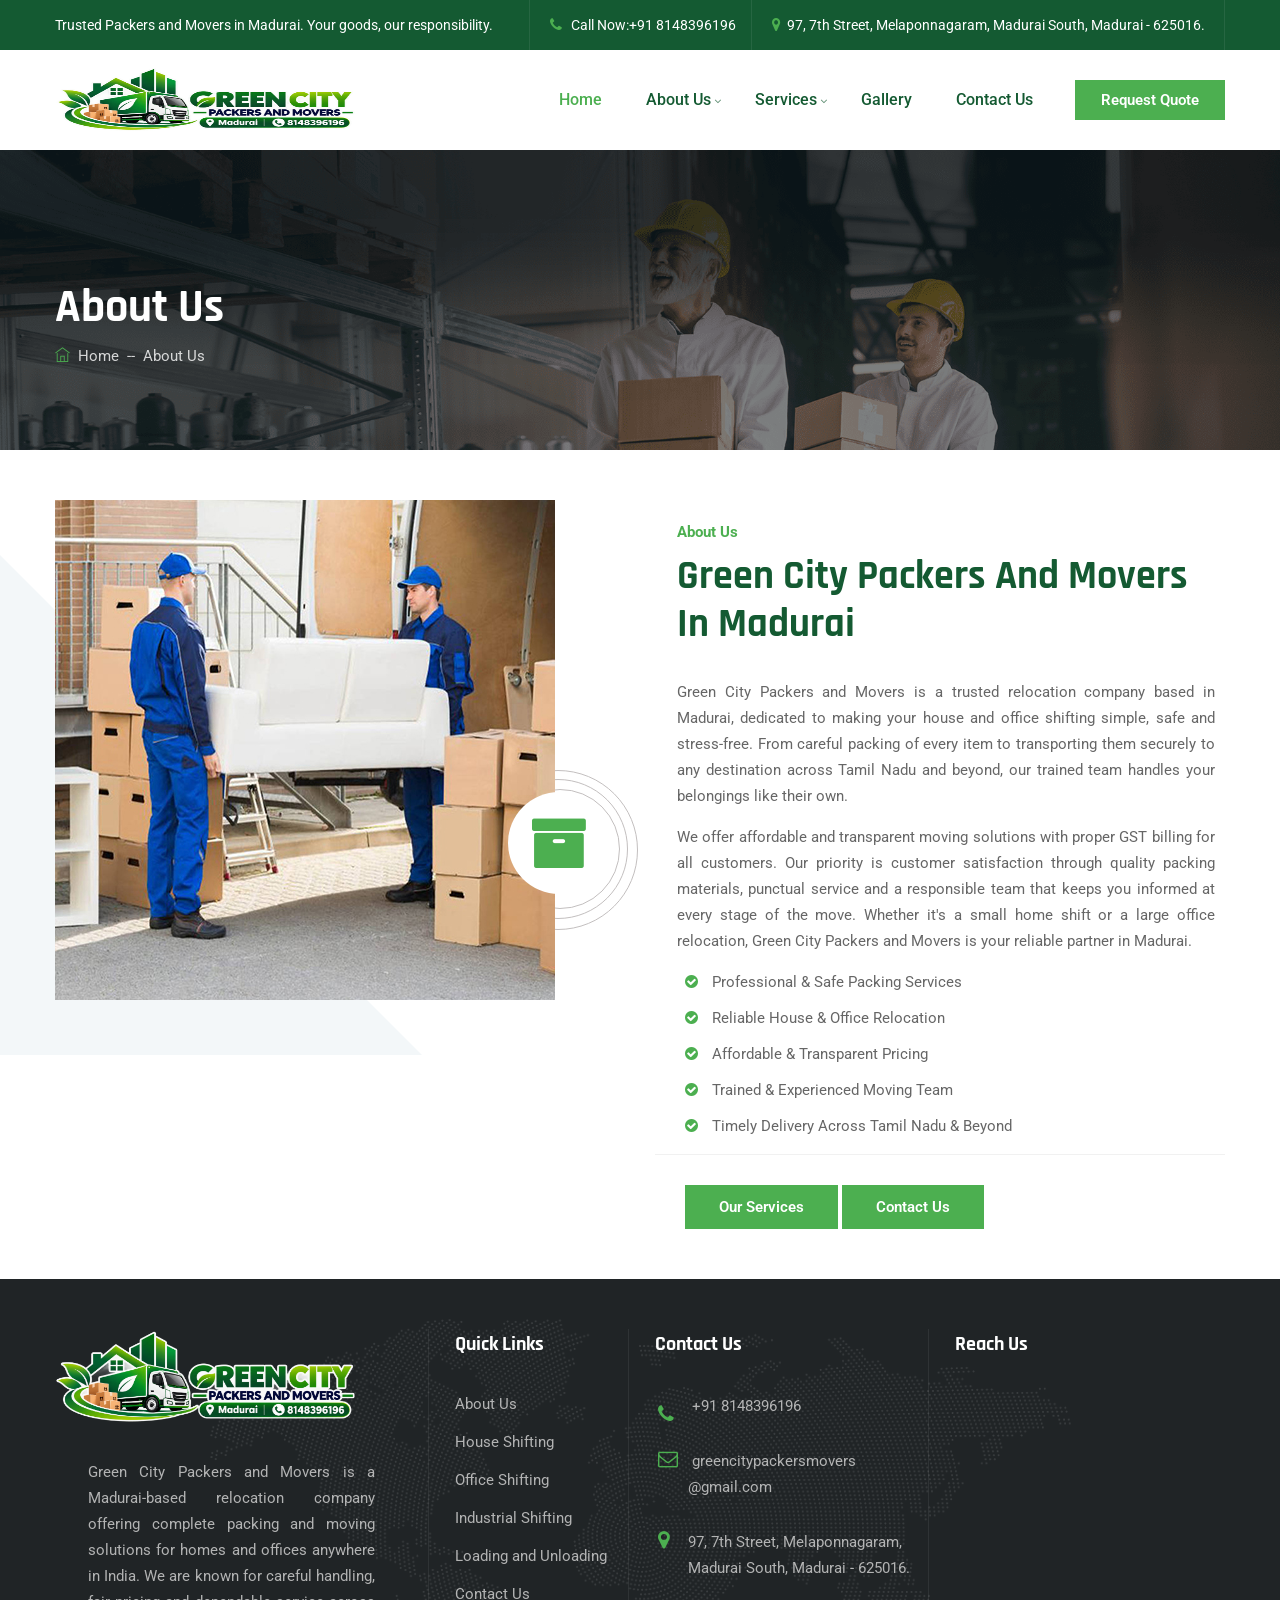
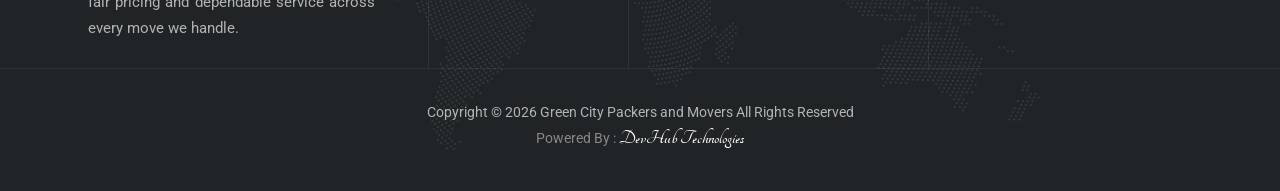
==== commit cea9c1c9: "Update about.html" ====
--- a/about.html
+++ b/about.html
@@ -246,109 +246,7 @@
             </div>
         </section><!-- about-section end -->
 
-
-    <!--  testimonial-section -->
-    <section class="cmt-row testimonial-section cmt-bg cmt-bgimage-yes cmt-bg-pattern cmt-bgcolor-skincolor bg-img20 clearfix">
-        <div class=" cmt-bg-layer cmt-row-wrapper-bg-layer"></div>
-        <div class="container">
-            <div class="row">
-                <div class="col-lg-12 col-md-12 col-sm-12 m-auto">
-                    <!--section title-->
-                    <div class="section-title text-center cmt-textcolor-white">
-                        <div class="title-header">
-                            <h3>Our Testimonial</h3>
-                            <h2 class="title">What Our Clients Says</h2>
-                        </div>
-                    </div>
-                </div>
-            </div>
-            <div class="row slick_slider slick-dot-style1" data-slick='{"slidesToShow": 1, "slidesToScroll": 1, "arrows":false,"dots":true, "autoplay":true, "infinite":true,
-                        "responsive": [{"breakpoint":1360,"settings":{"slidesToShow": 1}},
-                        {"breakpoint":1100,"settings":{"slidesToShow": 1}}, 
-                        {"breakpoint":992,"settings":{"slidesToShow": 1}},
-                        {"breakpoint":630,"settings":{"slidesToShow": 1}}]}'>
-                <div class="cmt-box-col-wrapper col-lg-12">
-                    <!-- testimonials -->
-                    <div class="testimonials style5">
-                        <div class="testimonial-avatar">
-                            <div class="testimonial-img">
-                                <img class="img-fluid" src="images/testimonial/review-img1-100x100.jpg" alt="testimonial-img" style="filter: grayscale(100%) sepia(100%) hue-rotate(70deg) saturate(300%);">
-                            </div>
-                        </div>
-                        <div class="testimonial-content">
-                            <blockquote class="testimonial-text">I shifted my household from Madurai to Chennai through Green City Packers and Movers. The packing was neat, the team stuck to the promised time, and the pricing was fair compared to others. The driver was skilled and courteous throughout the trip.</blockquote>
-                            <div class="cmt-ratting-star">
-                                <i class="fa fa-star"></i>
-                                <i class="fa fa-star"></i>
-                                <i class="fa fa-star"></i>
-                                <i class="fa fa-star"></i>
-                                <i class="fa fa-star"></i>
-                            </div>
-                            <div class="testimonial-caption">
-                                <h3>Karthik</h3>
-                                <span>Madurai</span>
-                            </div>
-                        </div>
-                    </div><!-- testimonials end -->
-                </div>
-                <div class="cmt-box-col-wrapper col-lg-12">
-                    <!-- testimonials -->
-                    <div class="testimonials style5">
-                        <div class="testimonial-avatar">
-                            <div class="testimonial-img">
-                                <img class="img-fluid" src="images/testimonial/review-img2-100x100.jpg" alt="testimonial-img" style="filter: grayscale(100%) sepia(100%) hue-rotate(70deg) saturate(300%);">
-                            </div>
-                        </div>
-                        <div class="testimonial-content">
-                            <blockquote class="testimonial-text">Genuinely one of the better packers and movers I have dealt with in Madurai. The packing was neat and the crew was quick to respond and friendly. Thanks to the entire team for making our shifting so smooth.</blockquote>
-                            <div class="cmt-ratting-star">
-                                <i class="fa fa-star"></i>
-                                <i class="fa fa-star"></i>
-                                <i class="fa fa-star"></i>
-                                <i class="fa fa-star"></i>
-                                <i class="fa fa-star"></i>
-                            </div>
-                            <div class="testimonial-caption">
-                                <h3>Deepa</h3>
-                                <span>Madurai</span>
-                            </div>
-                        </div>
-                    </div><!-- testimonials end -->
-                </div>
-                <div class="cmt-box-col-wrapper col-lg-12">
-                    <!-- testimonials -->
-                    <div class="testimonials style5">
-                        <div class="testimonial-avatar">
-                            <div class="testimonial-img">
-                                <img class="img-fluid" src="images/testimonial/review-img3-100x100.jpg" alt="testimonial-img" style="filter: grayscale(100%) sepia(100%) hue-rotate(70deg) saturate(300%);">
-                            </div>
-                        </div>
-                        <div class="testimonial-content">
-                            <blockquote class="testimonial-text">Great experience overall! Nothing went wrong during the move and the whole team was dependable and easy to work with. Would definitely recommend Green City Packers and Movers to anyone in Madurai.
-                            </blockquote>
-                            <div class="cmt-ratting-star">
-                                <i class="fa fa-star"></i>
-                                <i class="fa fa-star"></i>
-                                <i class="fa fa-star"></i>
-                                <i class="fa fa-star"></i>
-                                <i class="fa fa-star"></i>
-                            </div>
-                            <div class="testimonial-caption">
-                                <h3>Priya</h3>
-                                <span>Madurai</span>
-                            </div>
-                        </div>
-                    </div><!-- testimonials end -->
-                </div>
-            </div>
-        </div>
-    </section><!-- testimonial-section end -->
-
-    </div>
-
-   <!--Main site Over-->
-
-    
+ 
 <!--footer start-->
  
 <footer class="footer widget-footer clearfix">
@@ -472,4 +370,4 @@
 
 </body>
 
-</html>+</html>
